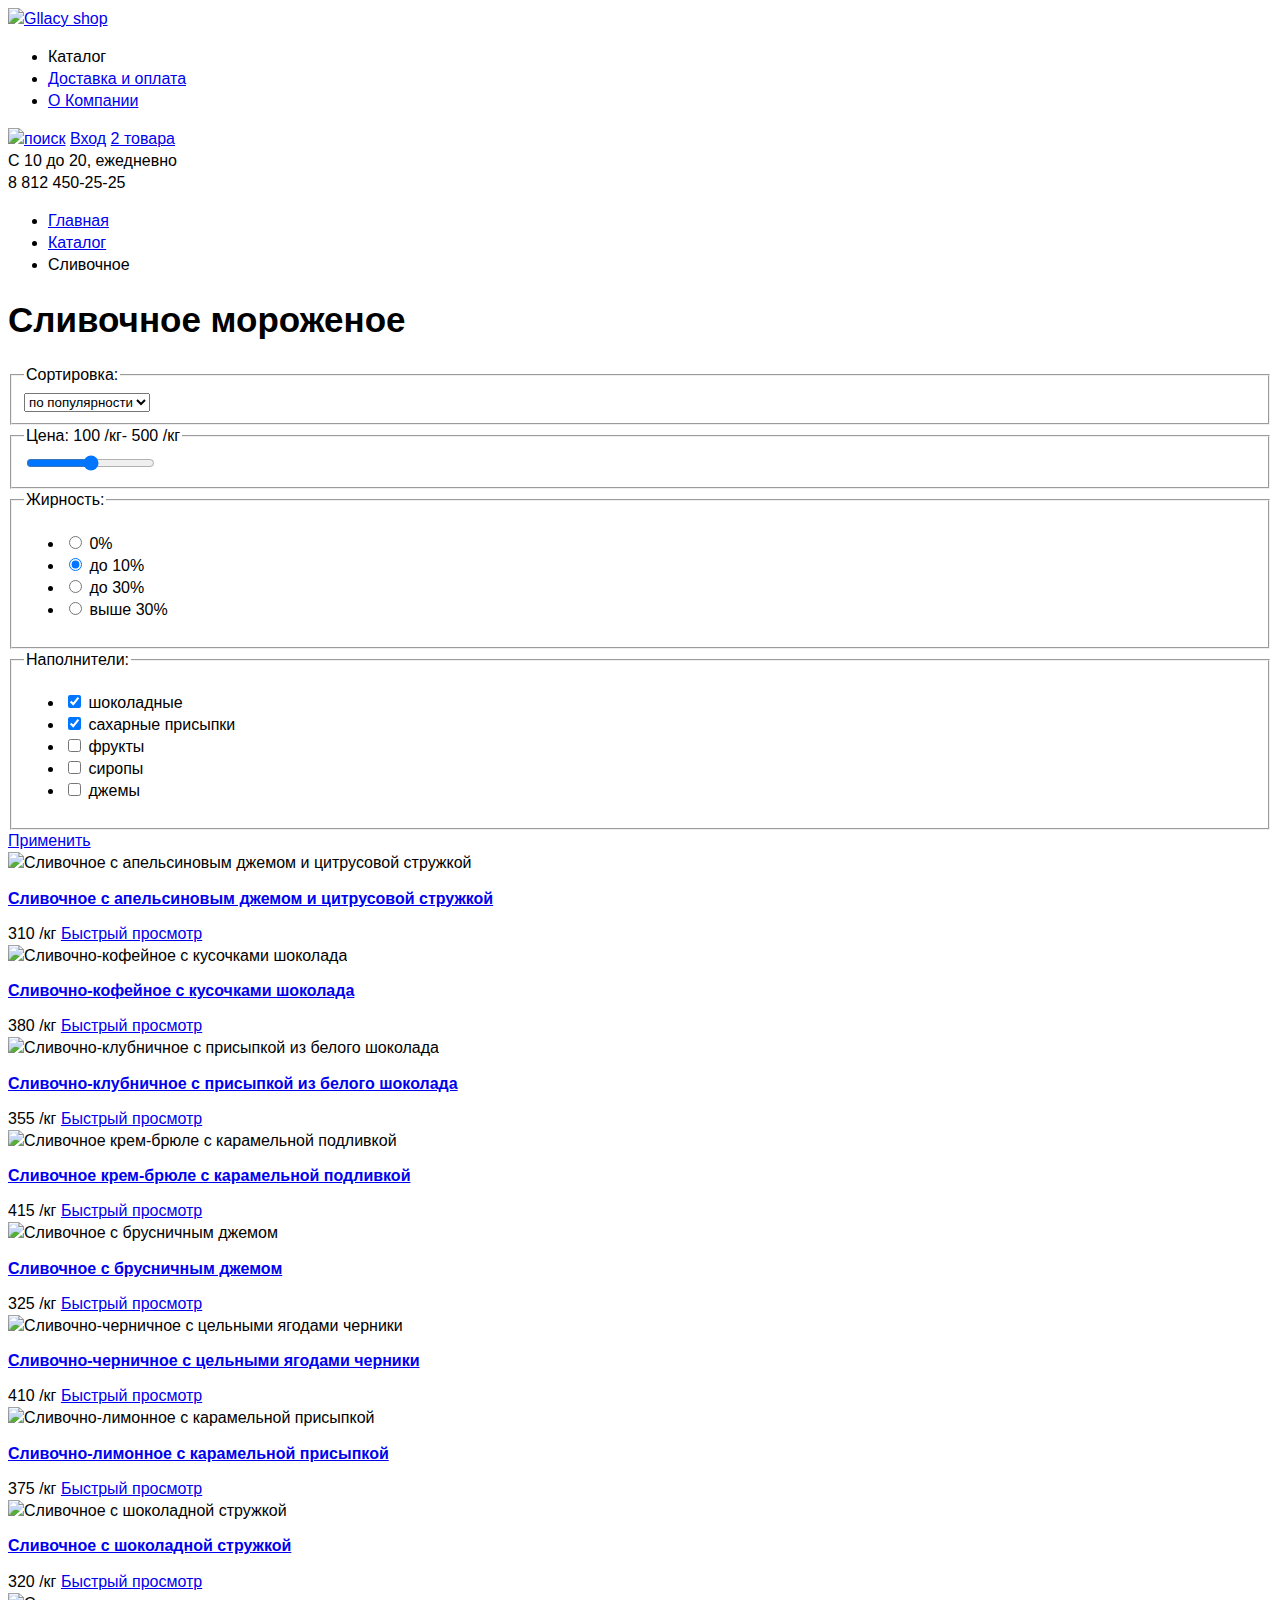
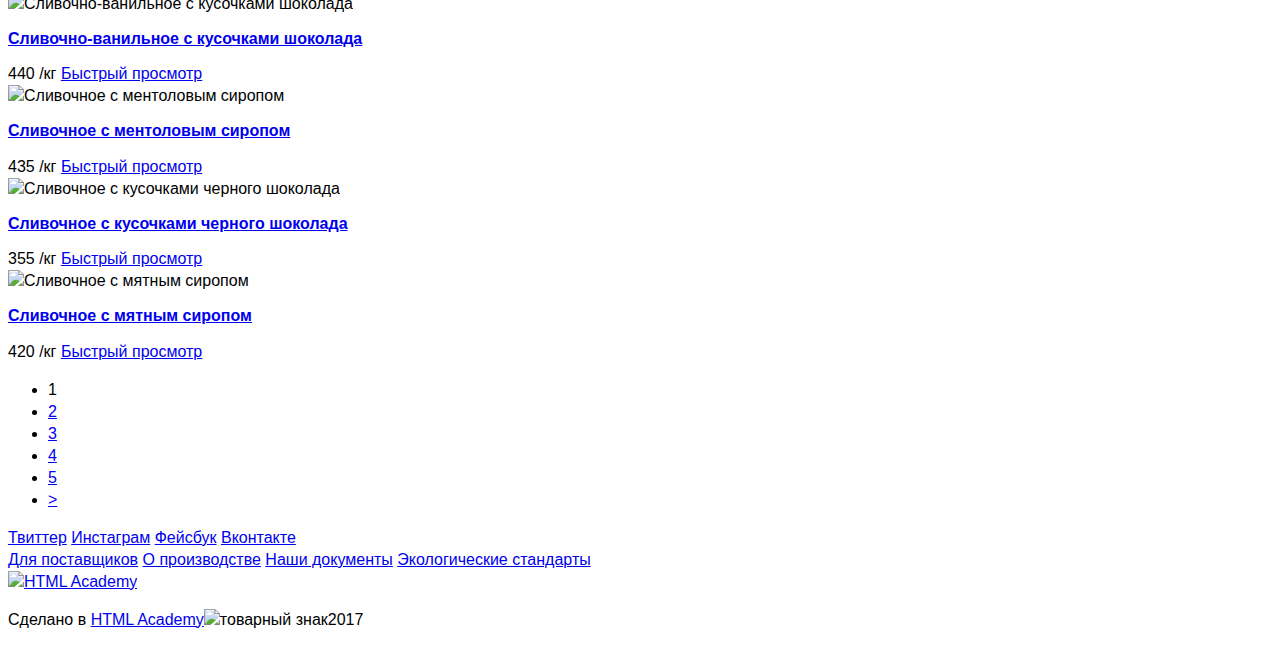
==== catalog.html @ 24e9d18f "разметка с исправлениями" ====
<!DOCTYPE html>
<html lang="ru">
  <head>
    <meta charset="utf-8">
    <title>HTML Academy: Глейси</title>
    <link href="css/style.css" rel="stylesheet">
  </head>
  <body>
    <header class="main-header">
      <div class="container">
        <div class="logo">
          <a href="#"><img src="#" width="" height="" alt="Gllacy shop"></a>
        </div>
        <nav class="navigation">
          <ul>
            <li>
              <a>Каталог</a>
            </li>
            <li>
              <a href="#">Доставка и оплата</a>
            </li>
            <li>
              <a href="#">О Компании</a>
            </li>
          </ul>
        </nav>
        <section class="user">
          <a class="search" href="#"><img class="search" src="#" alt="поиск"></a>
          <a class="login" href="#">Вход</a>
          <a class="basket" href="#">2 товара</a>
        </section>
        <section class="info">
          <span class="working-ours">С 10 до 20, ежедневно</span><br>
          <span class="phone-number">8 812 450-25-25</span>
        </section>  
      </div>
    </header>
    <main class="container">
      <nav class="breadcrumbs">
        <ul>
          <li>
            <a href="#">Главная</a>
          </li>
          <li>
            <a href="#">Каталог</a>
          </li>
          <li>
            <a>Сливочное</a>
          </li>
        </ul>
      </nav>
      <h1 class="title-1">Сливочное мороженое</h1>
      <aside class="aside">
        <form class="filter" action="" method="get">
          <fieldset>
            <legend>Сортировка:</legend>
              <select name="sorting">
                <option class="select" value="by-popularity">по популярности</option>
              </select>
          </fieldset>
          <fieldset>
            <legend>Цена: 100 /кг- 500 /кг</legend>
              <input type="range" min="100" max="500" step="5">
          </fieldset>
          <fieldset>
            <legend>Жирность:</legend>
              <ul>
                <li>
                  <input type="radio" id="zero" name="fat-content" value="0">
                  <label for="zero">0%</label>
                </li>
                <li>
                  <input type="radio" id="to-10" name="fat-content" value="to-10" checked>
                  <label for="to-10">до 10%</label>
                </li>
                <li>
                  <input type="radio" id="to-30" name="fat-content" value="to-30">
                  <label for="to-30">до 30%</label>
                </li>
                <li>
                  <input type="radio" id="higher-30" name="fat-content" value="higher-30">
                  <label for="higher-30">выше 30%</label>
                </li>
              </ul>
          </fieldset>
          <fieldset>
            <legend>Наполнители:</legend>
              <ul>
                <li>
                  <input type="checkbox" id="chocolate" name="chocolate" value="chocolate" checked>
                  <label for="chocolate">шоколадные</label>
                </li>
                <li>
                  <input type="checkbox" id="sugar-powders" name="sugar-powders" value="sugar-powders" checked>
                  <label for="sugar-powders">сахарные присыпки</label>
                </li>
                <li>
                  <input type="checkbox" id="fruits" name="fruits" value="fruits">
                  <label for="fruits">фрукты</label>
                </li>
                <li>
                  <input type="checkbox" id="syrups" name="syrups" value="syrups">
                  <label for="syrups">сиропы</label>
                </li>
                <li>
                  <input type="checkbox" id="jams" name="jams" value="jams">
                  <label for="jams">джемы</label>
                </li>
              </ul>
          </fieldset>
          <a class="button" href="#">Применить</a>
        </form>
      </aside>
      <section class="catalog">
        <article class="catalog-item">
          <img src="#" width="" height="" alt="Сливочное с апельсиновым джемом и цитрусовой стружкой">
          <h2 class="title-2">
            <a href="#">Сливочное с апельсиновым джемом и цитрусовой стружкой</a>
          </h2>
          <span class="price">310 /кг</span>
          <a class="btn" href="#">Быстрый просмотр</a>
        </article>
        <article class="catalog-item">
          <img src="#" width="" height="" alt="Сливочно-кофейное с кусочками шоколада">
          <h2 class="title-2">
            <a href="#">Сливочно-кофейное с кусочками шоколада</a>
          </h2>
          <span class="price">380 /кг</span>
          <a class="btn" href="#">Быстрый просмотр</a>
        </article>
        <article class="catalog-item">
          <img src="#" width="" height="" alt="Сливочно-клубничное с присыпкой из белого шоколада">
          <h2 class="title-2">
            <a href="#">Сливочно-клубничное с присыпкой из белого шоколада</a>
          </h2>
          <span class="price">355 /кг</span>
          <a class="btn" href="#">Быстрый просмотр</a>
        </article>
        <article class="catalog-item">
          <img src="#" width="" height="" alt="Сливочное крем-брюле с карамельной подливкой">
          <h2 class="title-2">
             <a href="#">Сливочное крем-брюле с карамельной подливкой</a>
          </h2>
          <span class="price">415 /кг</span>
          <a class="btn" href="#">Быстрый просмотр</a>
        </article>
        <article class="catalog-item">
          <img src="#" width="" height="" alt="Сливочное с брусничным джемом">
          <h2 class="title-2">
             <a href="#">Сливочное с брусничным джемом</a>
          </h2>
          <span class="price">325 /кг</span>
          <a class="btn" href="#">Быстрый просмотр</a>
        </article>
        <article class="catalog-item">
          <img src="#" width="" height="" alt="Сливочно-черничное с цельными ягодами черники">
          <h2 class="title-2">
            <a href="#">Сливочно-черничное с цельными ягодами черники</a>
          </h2>
          <span class="price">410 /кг</span>
          <a class="btn" href="#">Быстрый просмотр</a>
        </article>
        <article class="catalog-item">
          <img src="#" width="" height="" alt="Сливочно-лимонное с карамельной присыпкой">
          <h2 class="title-2">
            <a href="#">Сливочно-лимонное с карамельной присыпкой</a>
          </h2>
          <span class="price">375 /кг</span>
          <a class="btn" href="#">Быстрый просмотр</a>
        </article>
        <article class="catalog-item">
          <img src="#" width="" height="" alt="Сливочное с шоколадной стружкой">
          <h2 class="title-2">
            <a href="#">Сливочное с шоколадной стружкой</a>
          </h2>
          <span class="price">320 /кг</span>
          <a class="btn" href="#">Быстрый просмотр</a>
        </article>
        <article class="catalog-item">
          <img src="#" width="" height="" alt="Сливочно-ванильное с кусочками шоколада">
          <h2 class="title-2">
            <a href="#">Сливочно-ванильное с кусочками шоколада</a>
          </h2>
          <span class="price">440 /кг</span>
          <a class="btn" href="#">Быстрый просмотр</a>
        </article>
        <article class="catalog-item">
          <img src="#" width="" height="" alt="Сливочное с ментоловым сиропом">
          <h2 class="title-2">
            <a href="#">Сливочное с ментоловым сиропом</a>
          </h2>
          <span class="price">435 /кг</span>
          <a class="btn" href="#">Быстрый просмотр</a>
        </article>
        <article class="catalog-item">
          <img src="#" width="" height="" alt="Сливочное с кусочками черного шоколада">
          <h2 class="title-2">
            <a href="#">Сливочное с кусочками черного шоколада</a>
          </h2>
          <span class="price">355 /кг</span>
          <a class="btn" href="#">Быстрый просмотр</a>
        </article>
        <article class="catalog-item">
          <img src="#" width="" height="" alt="Сливочное с мятным сиропом">
          <h2 class="title-2">
            <a href="#">Сливочное с мятным сиропом</a>
          </h2>
          <span class="price">420 /кг</span>
          <a class="btn" href="#">Быстрый просмотр</a>
        </article>
        <nav class="pages">
          <ul>
            <li>
              <a class="control-button">1</a>
            </li>
            <li>
              <a class="control-button" href="#">2</a>
            </li>
            <li>  
              <a class="control-button" href="#">3</a>
            </li>
            <li>    
              <a class="control-button" href="#">4</a>
            </li>
            <li>    
              <a class="control-button" href="#">5</a>
            </li>
            <li>    
              <a class="control-button" href="#">></a>
          </ul>
        </nav>  
      </section>
    </main>
    <footer class="main-footer">
      <div class="container">
        <section class="social">
          <a class="twit" href="#">Твиттер</a>
          <a class="inst" href="#">Инстаграм</a>
          <a class="fb" href="#">Фейсбук</a>
          <a class="vk" href="#">Вконтакте</a> 
        </section>
        <section class="documents">
          <a class="file" href="#">Для поставщиков</a>
          <a class="file" href="#">О производстве</a>
          <a class="file" href="#">Наши документы</a>
          <a class="file" href="#">Экологические стандарты</a>
        </section>
        <section class="copyright">
          <a href="https://htmlacademy.ru/intensive/htmlcss"><img src="#" alt="HTML Academy"></a>
          <p>Сделано в <a href="https://htmlacademy.ru/intensive/htmlcss">HTML Academy</a><img src="" alt="товарный знак">2017</p>
        </section>
      </div>
    </footer>
  </body>
</html>
---- css/style.css ----
body {
  font-size: 16px;
  line-height: 22px;
  color: #000000;
  font-style: normal;
  font-family: "Roboto","Arial", sans-serif;
  font-weight: normal;
}

.title-1 {
  font-size: 35px;
  line-height: 41px;
}

.title-2 {
  font-size: 16px;
  line-height: 22px;
}
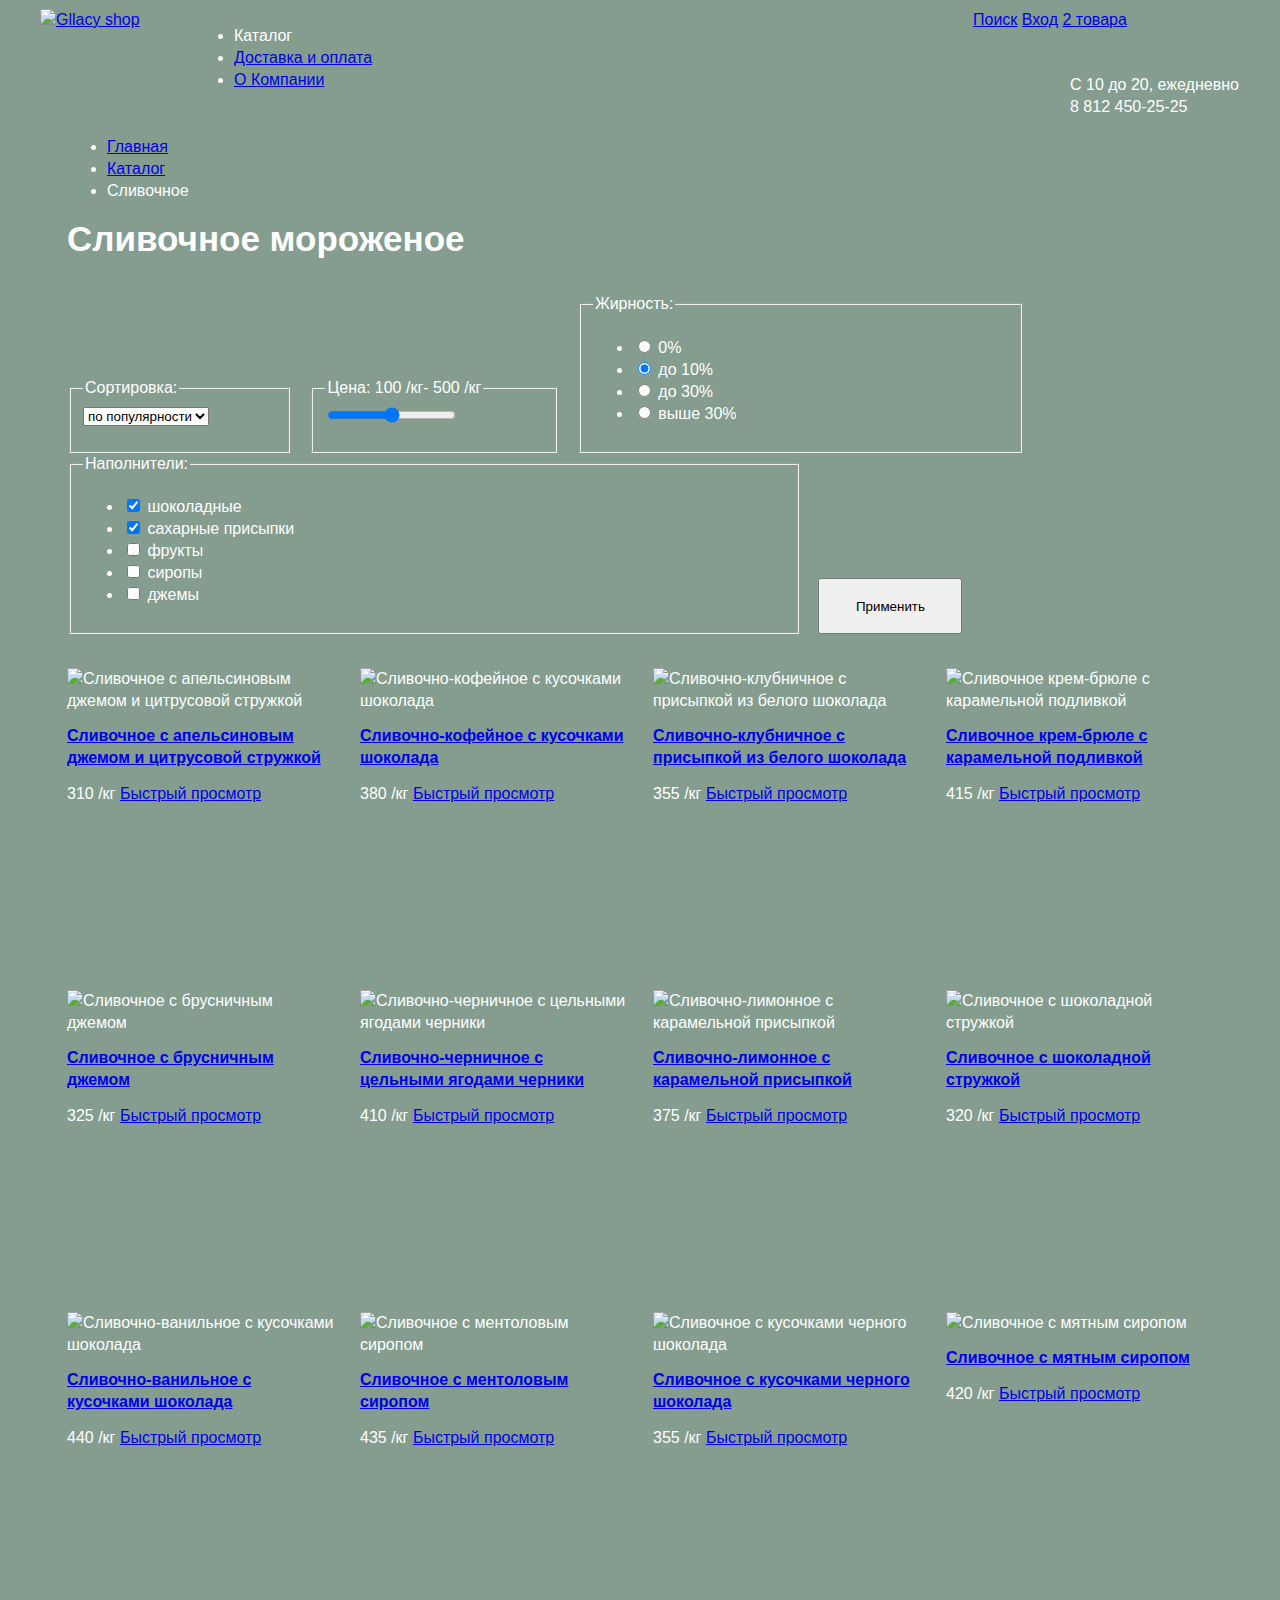
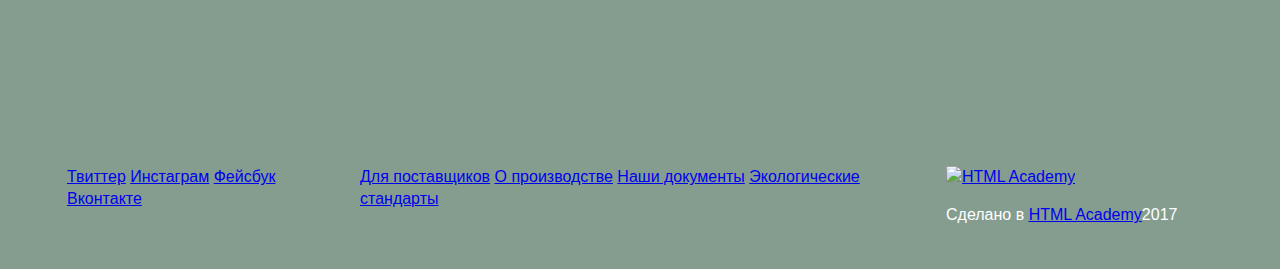
==== commit 4065909c: "сетка" ====
--- a/catalog.html
+++ b/catalog.html
@@ -7,9 +7,9 @@
   </head>
   <body>
     <header class="main-header">
-      <div class="container">
+      <div class="container clearfix">
         <div class="logo">
-          <a href="#"><img src="#" width="" height="" alt="Gllacy shop"></a>
+          <a class="logo-link" href="#"><img src="img/logo(154х64).png" width="154" height="64" alt="Gllacy shop"></a>
         </div>
         <nav class="navigation">
           <ul>
@@ -25,12 +25,12 @@
           </ul>
         </nav>
         <section class="user">
-          <a class="search" href="#"><img class="search" src="#" alt="поиск"></a>
+          <a class="search" href="#">Поиск</a>
           <a class="login" href="#">Вход</a>
           <a class="basket" href="#">2 товара</a>
         </section>
         <section class="info">
-          <span class="working-ours">С 10 до 20, ежедневно</span><br>
+          <span class="working-ours">С 10 до 20, ежедневно</span>
           <span class="phone-number">8 812 450-25-25</span>
         </section>  
       </div>
@@ -49,20 +49,20 @@
           </li>
         </ul>
       </nav>
-      <h1 class="title-1">Сливочное мороженое</h1>
+      <h1>Сливочное мороженое</h1>
       <aside class="aside">
-        <form class="filter" action="" method="get">
-          <fieldset>
+        <form class="filter clearfix" action="" method="get">
+          <fieldset class="sort">
             <legend>Сортировка:</legend>
               <select name="sorting">
                 <option class="select" value="by-popularity">по популярности</option>
               </select>
           </fieldset>
-          <fieldset>
+          <fieldset class="price">
             <legend>Цена: 100 /кг- 500 /кг</legend>
               <input type="range" min="100" max="500" step="5">
           </fieldset>
-          <fieldset>
+          <fieldset class="fat">
             <legend>Жирность:</legend>
               <ul>
                 <li>
@@ -83,7 +83,7 @@
                 </li>
               </ul>
           </fieldset>
-          <fieldset>
+          <fieldset class="fillers">
             <legend>Наполнители:</legend>
               <ul>
                 <li>
@@ -108,12 +108,12 @@
                 </li>
               </ul>
           </fieldset>
-          <a class="button" href="#">Применить</a>
+          <button class="button" type="submit">Применить</a>
         </form>
       </aside>
       <section class="catalog">
         <article class="catalog-item">
-          <img src="#" width="" height="" alt="Сливочное с апельсиновым джемом и цитрусовой стружкой">
+          <img src="img/hit-1(267x267).jpg" width="267" height="267" alt="Сливочное с апельсиновым джемом и цитрусовой стружкой">
           <h2 class="title-2">
             <a href="#">Сливочное с апельсиновым джемом и цитрусовой стружкой</a>
           </h2>
@@ -121,7 +121,7 @@
           <a class="btn" href="#">Быстрый просмотр</a>
         </article>
         <article class="catalog-item">
-          <img src="#" width="" height="" alt="Сливочно-кофейное с кусочками шоколада">
+          <img src="img/hit-2(267x267).jpg" width="267" height="267" alt="Сливочно-кофейное с кусочками шоколада">
           <h2 class="title-2">
             <a href="#">Сливочно-кофейное с кусочками шоколада</a>
           </h2>
@@ -129,7 +129,7 @@
           <a class="btn" href="#">Быстрый просмотр</a>
         </article>
         <article class="catalog-item">
-          <img src="#" width="" height="" alt="Сливочно-клубничное с присыпкой из белого шоколада">
+          <img src="img/hit-3(267x267).jpg" width="267" height="267" alt="Сливочно-клубничное с присыпкой из белого шоколада">
           <h2 class="title-2">
             <a href="#">Сливочно-клубничное с присыпкой из белого шоколада</a>
           </h2>
@@ -137,7 +137,7 @@
           <a class="btn" href="#">Быстрый просмотр</a>
         </article>
         <article class="catalog-item">
-          <img src="#" width="" height="" alt="Сливочное крем-брюле с карамельной подливкой">
+          <img src="img/hit-4(267x267).jpg" width="267" height="267" alt="Сливочное крем-брюле с карамельной подливкой">
           <h2 class="title-2">
              <a href="#">Сливочное крем-брюле с карамельной подливкой</a>
           </h2>
@@ -145,7 +145,7 @@
           <a class="btn" href="#">Быстрый просмотр</a>
         </article>
         <article class="catalog-item">
-          <img src="#" width="" height="" alt="Сливочное с брусничным джемом">
+          <img src="img/item-5(267x267).jpg" width="267" height="267" alt="Сливочное с брусничным джемом">
           <h2 class="title-2">
              <a href="#">Сливочное с брусничным джемом</a>
           </h2>
@@ -153,7 +153,7 @@
           <a class="btn" href="#">Быстрый просмотр</a>
         </article>
         <article class="catalog-item">
-          <img src="#" width="" height="" alt="Сливочно-черничное с цельными ягодами черники">
+          <img src="img/item-6(267x267).jpg" width="267" height="267" alt="Сливочно-черничное с цельными ягодами черники">
           <h2 class="title-2">
             <a href="#">Сливочно-черничное с цельными ягодами черники</a>
           </h2>
@@ -161,7 +161,7 @@
           <a class="btn" href="#">Быстрый просмотр</a>
         </article>
         <article class="catalog-item">
-          <img src="#" width="" height="" alt="Сливочно-лимонное с карамельной присыпкой">
+          <img src="img/item-7(267x267).jpg" width="267" height="267" alt="Сливочно-лимонное с карамельной присыпкой">
           <h2 class="title-2">
             <a href="#">Сливочно-лимонное с карамельной присыпкой</a>
           </h2>
@@ -169,7 +169,7 @@
           <a class="btn" href="#">Быстрый просмотр</a>
         </article>
         <article class="catalog-item">
-          <img src="#" width="" height="" alt="Сливочное с шоколадной стружкой">
+          <img src="img/item-8(267x267).jpg" width="267" height="267" alt="Сливочное с шоколадной стружкой">
           <h2 class="title-2">
             <a href="#">Сливочное с шоколадной стружкой</a>
           </h2>
@@ -177,7 +177,7 @@
           <a class="btn" href="#">Быстрый просмотр</a>
         </article>
         <article class="catalog-item">
-          <img src="#" width="" height="" alt="Сливочно-ванильное с кусочками шоколада">
+          <img src="img/item-9(267x267).jpg" width="267" height="267" alt="Сливочно-ванильное с кусочками шоколада">
           <h2 class="title-2">
             <a href="#">Сливочно-ванильное с кусочками шоколада</a>
           </h2>
@@ -185,7 +185,7 @@
           <a class="btn" href="#">Быстрый просмотр</a>
         </article>
         <article class="catalog-item">
-          <img src="#" width="" height="" alt="Сливочное с ментоловым сиропом">
+          <img src="img/item-10(267x267).jpg" width="267" height="267" alt="Сливочное с ментоловым сиропом">
           <h2 class="title-2">
             <a href="#">Сливочное с ментоловым сиропом</a>
           </h2>
@@ -193,7 +193,7 @@
           <a class="btn" href="#">Быстрый просмотр</a>
         </article>
         <article class="catalog-item">
-          <img src="#" width="" height="" alt="Сливочное с кусочками черного шоколада">
+          <img src="img/item-11(267x267).jpg" width="267" height="267" alt="Сливочное с кусочками черного шоколада">
           <h2 class="title-2">
             <a href="#">Сливочное с кусочками черного шоколада</a>
           </h2>
@@ -201,7 +201,7 @@
           <a class="btn" href="#">Быстрый просмотр</a>
         </article>
         <article class="catalog-item">
-          <img src="#" width="" height="" alt="Сливочное с мятным сиропом">
+          <img src="img/item-12(267x267).jpg" width="267" height="267" alt="Сливочное с мятным сиропом">
           <h2 class="title-2">
             <a href="#">Сливочное с мятным сиропом</a>
           </h2>
@@ -232,7 +232,7 @@
       </section>
     </main>
     <footer class="main-footer">
-      <div class="container">
+      <div class="container clearfix">
         <section class="social">
           <a class="twit" href="#">Твиттер</a>
           <a class="inst" href="#">Инстаграм</a>
@@ -246,8 +246,8 @@
           <a class="file" href="#">Экологические стандарты</a>
         </section>
         <section class="copyright">
-          <a href="https://htmlacademy.ru/intensive/htmlcss"><img src="#" alt="HTML Academy"></a>
-          <p>Сделано в <a href="https://htmlacademy.ru/intensive/htmlcss">HTML Academy</a><img src="" alt="товарный знак">2017</p>
+          <a href="https://htmlacademy.ru/intensive/htmlcss"><img src="img/logo-academy(108x38).png" width="108" height="38" alt="HTML Academy"></a>
+          <p>Сделано в <a href="https://htmlacademy.ru/intensive/htmlcss">HTML Academy</a>2017</p>
         </section>
       </div>
     </footer>
--- a/css/style.css
+++ b/css/style.css
@@ -1,13 +1,14 @@
 body {
   font-size: 16px;
   line-height: 22px;
-  color: #000000;
+  color: #ffffff;
   font-style: normal;
   font-family: "Roboto","Arial", sans-serif;
   font-weight: normal;
-}
-
-.title-1 {
+  background-color: #849d8f;
+}
+
+h1 {
   font-size: 35px;
   line-height: 41px;
 }
@@ -15,4 +16,245 @@
 .title-2 {
   font-size: 16px;
   line-height: 22px;
-}+}
+
+html,
+body {
+  min-width: 1200px;
+  min-height: 1650px;
+  margin: 0;
+  padding: 0;
+}
+
+.clearfix::after {
+  content: "";
+  display: table;
+  clear: both;
+}
+
+.container {
+  width: 1200px;
+  margin: 0 auto;
+}
+
+.logo,
+.navigation,
+.user {
+  min-height: 46px;
+  float: left;
+  width: 154px;
+  margin-top: 9px;
+}
+
+.navigation {
+  width: 406px;
+}
+
+.user {
+  float: right;
+  width: 267px;
+}
+
+.info {
+  min-height: 46px;
+  float: right;
+  clear: right;
+  width: 170px;
+  margin-top: 19px;
+}
+
+.slider {
+  position: relative;
+}
+
+.slider input[type=radio] {
+  display: none;
+}
+
+.slider-inner {
+  overflow: hidden;
+}
+
+.slider-slides {
+  width: 300%;
+  transition: transform 0.8s ease;
+}
+
+li[class^="slide-"] {
+  float: left;
+  width: 1079px;
+  height: 881px;
+}
+
+.slider-controls {
+  margin-bottom: 10px;
+  text-align: left;
+}
+
+.slider-controls label {
+  display: inline-block;
+  width: 20px;
+  height: 20px;
+  border-radius: 50%;
+  margin: 0 3px;
+  cursor: pointer;
+  border: 2px solid white;
+  background-color: #ccсссc;
+}
+
+#btn-1:checked ~ .slider-controls label[for="btn-1"],
+#btn-2:checked ~ .slider-controls label[for="btn-2"],
+#btn-3:checked ~ .slider-controls label[for="btn-3"] {
+  background-color: #ffffff;
+}
+
+#btn-1:checked ~ .slider-inner .slider-slides {
+  transform: translate(0);
+}
+
+#btn-2:checked ~ .slider-inner .slider-slides {
+  transform: translate(-1079px);
+}
+
+#btn-3:checked ~ .slider-inner .slider-slides {
+  transform: translate(-2158px);
+}
+
+.promotion,
+.bestseller,
+.description,
+.content-marketing {
+  margin: 40px 27px;
+}
+
+.jam {
+  min-height: 231px; 
+  float: left;
+  width: 560px;
+}
+
+.chocolate {
+  min-height: 231px;
+  float: right;
+  width: 560px;
+}
+
+.bestseller-item {
+  min-height: 322px;
+  float: left;
+  width: 267px;
+  margin-right: 26px;
+}
+
+.bestseller-item:last-child {
+  margin-right: 0;
+}
+
+.description {
+  min-height: 306px;
+  width: 1146px;
+}
+
+.paragraph {
+  float: left;
+  width: 560px;
+  margin-right: 26px;
+}
+
+.paragraph:last-child {
+  margin-right: 0;
+}
+
+.blog,
+.newsletter {
+  min-height: 220px;
+  float: left;
+  width: 560px;
+  margin-right: 26px;
+}
+
+.newsletter {
+  margin-right: 0;
+}
+
+.address {
+  width: 1200px;
+  height: 429px;
+}
+
+h1,
+.breadcrumbs,
+.aside,
+.catalog {
+  margin: 0 27px;
+}
+
+.filter {
+  margin: 34px 0;
+}
+
+.filter fieldset,
+.filter button {
+  display: inline-block;
+  vertical-align: bottom;
+  margin-right: 15px;
+  min-height: 56px;
+}
+
+.sort {
+  width: 193px;
+}
+
+.price {
+  width: 218px;
+}
+
+.fat {
+  width: 415px;
+}
+
+.fillers {
+  width: 702px;
+}
+
+.filter button {
+  width: 144px;
+}
+
+.catalog {
+  font-size: 0;
+}
+
+.catalog-item {
+  display: inline-block;
+  min-height: 322px;
+  width: 267px;
+  margin-right: 26px;
+  vertical-align: top;
+  font-size: 16px;
+}
+
+.catalog-item:nth-child(4n) {
+  margin-right: 0;
+}
+
+.social {
+  min-height: 103px;
+  float: left;
+  width: 267px;
+  margin-left: 27px;
+  margin-right: 26px;
+}
+
+.documents {
+  min-height: 103px;
+  float: left;
+  width: 560px;
+  margin-right: 26px;
+}
+
+.copyright {
+  min-height: 103px;
+  float: left;
+  width: 267px;
+}
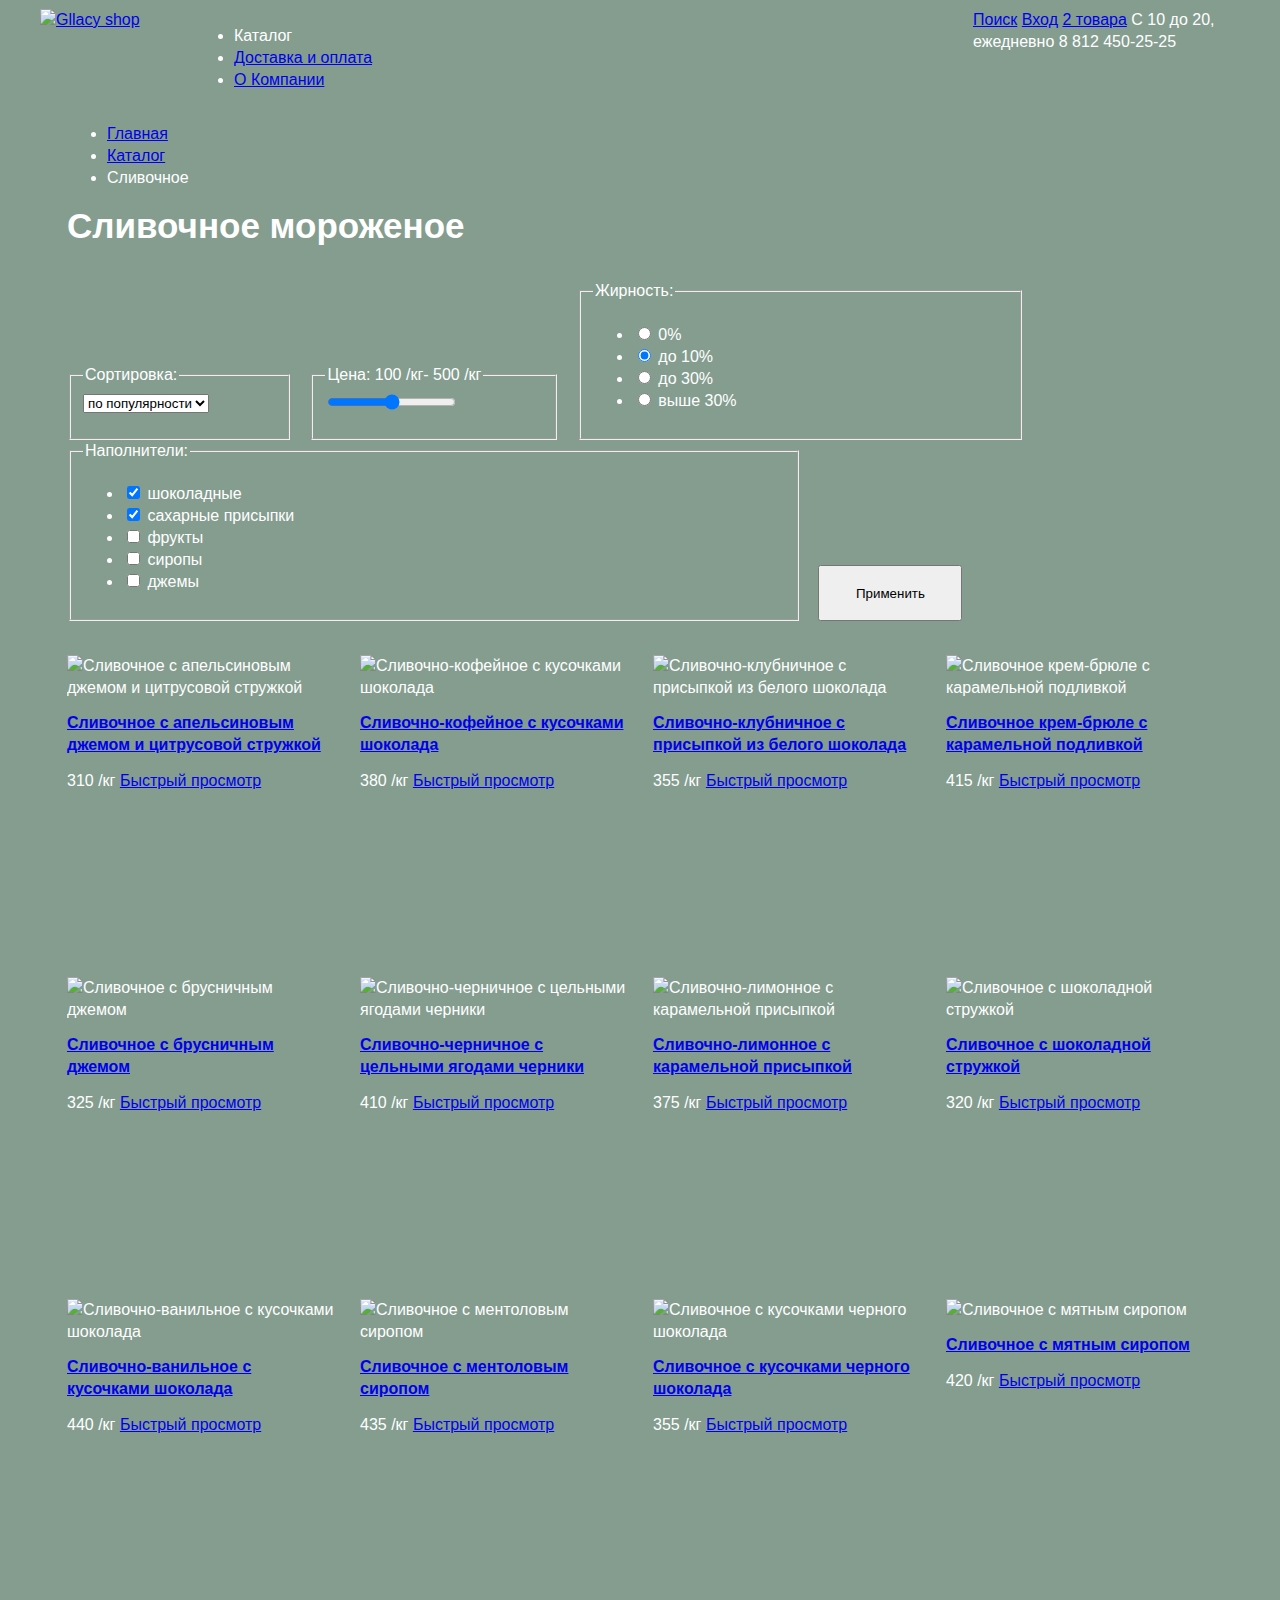
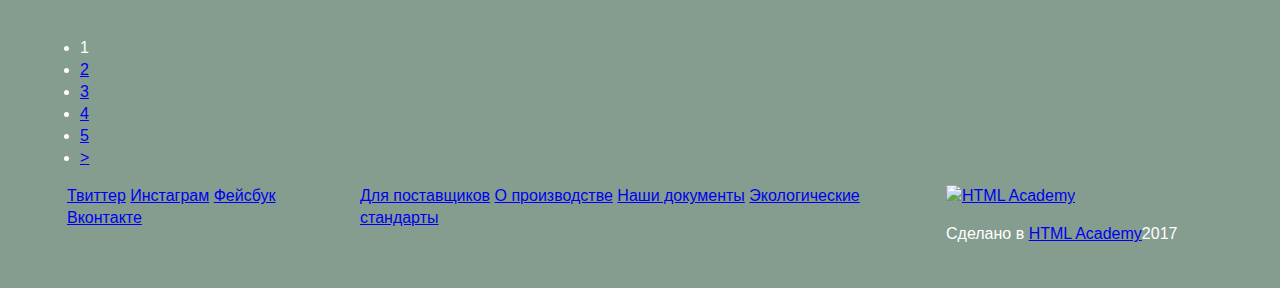
==== commit 28aefc5c: "float" ====
--- a/catalog.html
+++ b/catalog.html
@@ -28,14 +28,13 @@
           <a class="search" href="#">Поиск</a>
           <a class="login" href="#">Вход</a>
           <a class="basket" href="#">2 товара</a>
-        </section>
-        <section class="info">
           <span class="working-ours">С 10 до 20, ежедневно</span>
           <span class="phone-number">8 812 450-25-25</span>
         </section>  
       </div>
     </header>
     <main class="container">
+      <div class="container">
       <nav class="breadcrumbs">
         <ul>
           <li>
@@ -51,7 +50,7 @@
       </nav>
       <h1>Сливочное мороженое</h1>
       <aside class="aside">
-        <form class="filter clearfix" action="" method="get">
+        <form class="filter" action="" method="get">
           <fieldset class="sort">
             <legend>Сортировка:</legend>
               <select name="sorting">
@@ -208,28 +207,31 @@
           <span class="price">420 /кг</span>
           <a class="btn" href="#">Быстрый просмотр</a>
         </article>
-        <nav class="pages">
-          <ul>
-            <li>
-              <a class="control-button">1</a>
-            </li>
-            <li>
-              <a class="control-button" href="#">2</a>
-            </li>
-            <li>  
-              <a class="control-button" href="#">3</a>
-            </li>
-            <li>    
-              <a class="control-button" href="#">4</a>
-            </li>
-            <li>    
-              <a class="control-button" href="#">5</a>
-            </li>
-            <li>    
-              <a class="control-button" href="#">></a>
-          </ul>
-        </nav>  
       </section>
+      <div class="clearfix">
+      <nav class="pages">
+        <ul>
+          <li>
+            <a class="control-button">1</a>
+          </li>
+          <li>
+            <a class="control-button" href="#">2</a>
+          </li>
+          <li>  
+            <a class="control-button" href="#">3</a>
+          </li>
+          <li>    
+            <a class="control-button" href="#">4</a>
+          </li>
+          <li>    
+            <a class="control-button" href="#">5</a>
+          </li>
+          <li>    
+            <a class="control-button" href="#">></a>
+        </ul>
+      </nav>
+      </div>
+      </div>  
     </main>
     <footer class="main-footer">
       <div class="container clearfix">
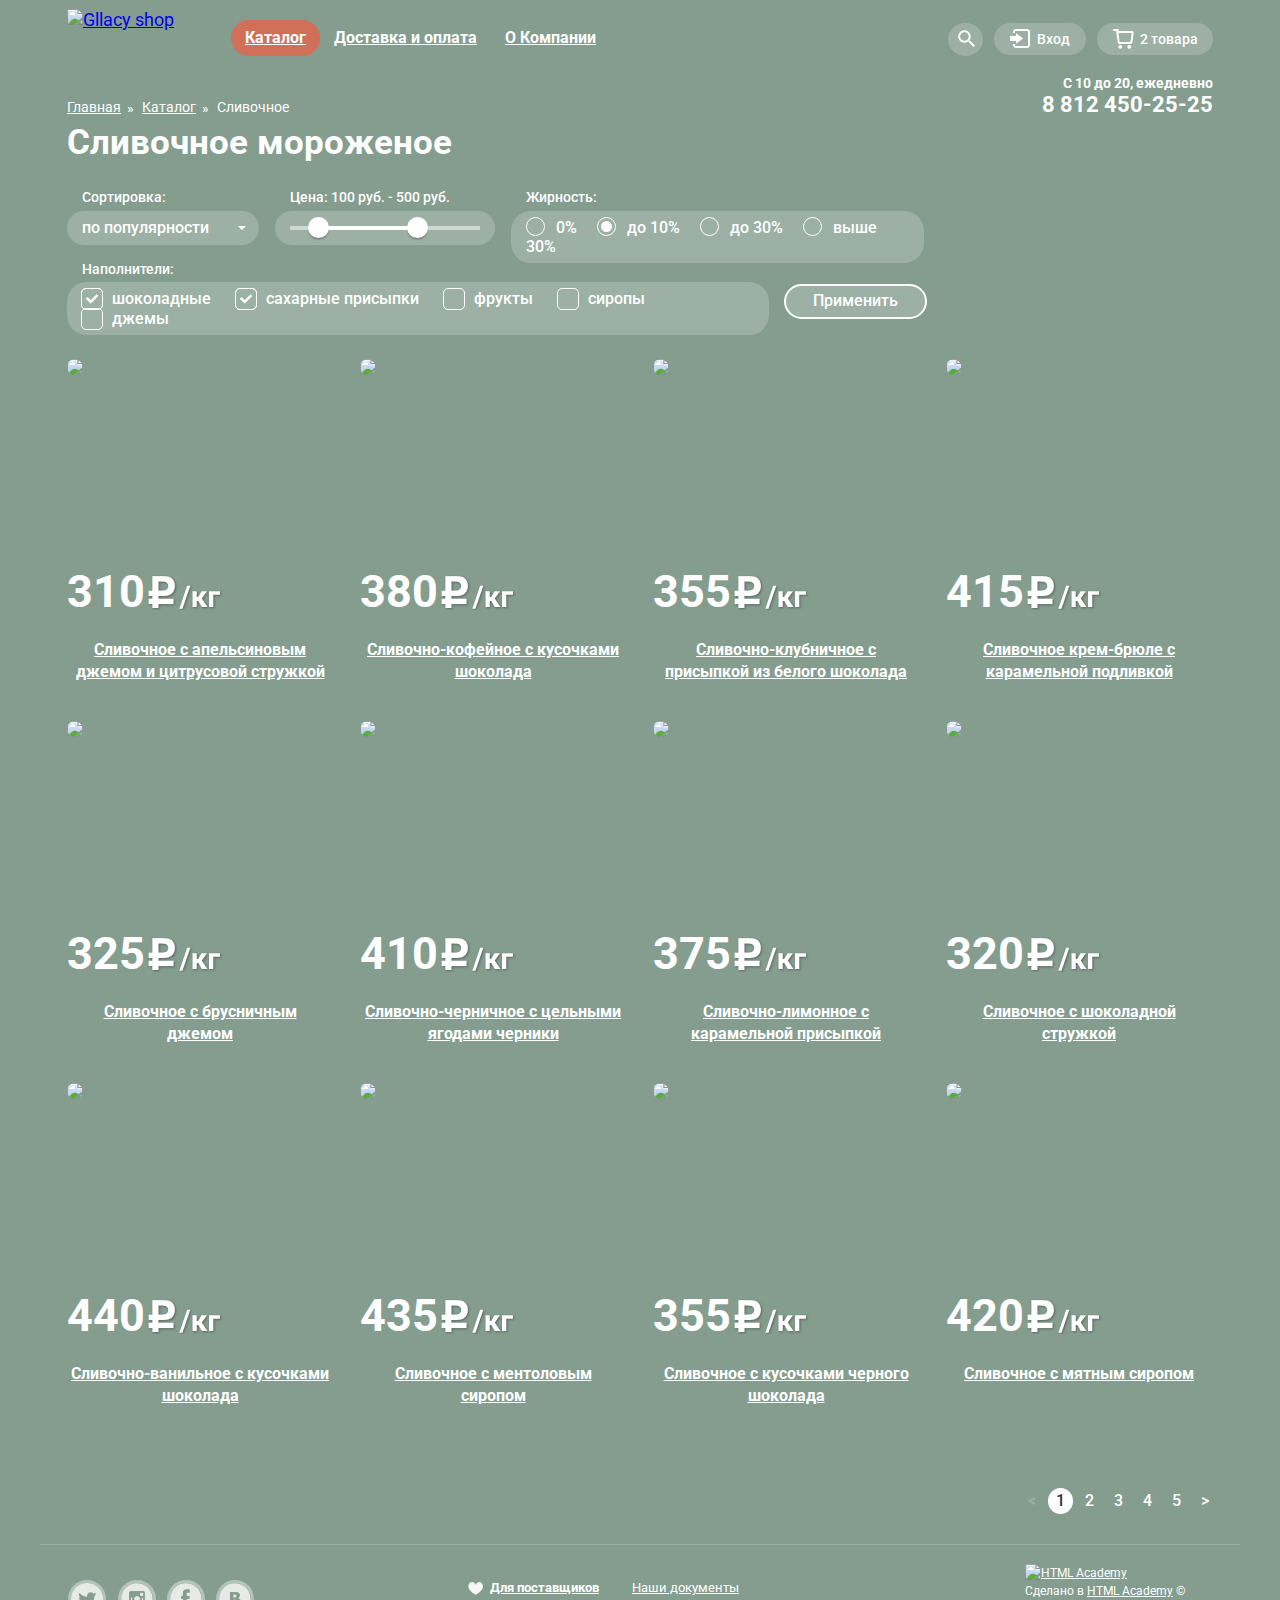
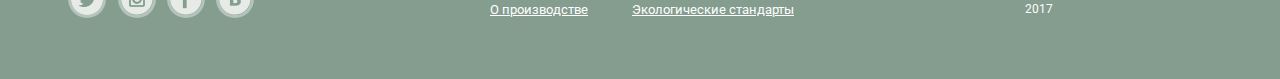
==== commit 5d1c1783: "декоративные элементы" ====
--- a/catalog.html
+++ b/catalog.html
@@ -3,18 +3,37 @@
   <head>
     <meta charset="utf-8">
     <title>HTML Academy: Глейси</title>
-    <link href="css/style.css" rel="stylesheet">
+    <link rel="stylesheet" href="https://fonts.googleapis.com/css?family=Roboto:400,500,700&amp;subset=cyrillic" type="text/css">
+    <link rel="stylesheet" href="css/normalize.css">
+    <link rel="stylesheet" href="css/style.css">
   </head>
   <body>
     <header class="main-header">
       <div class="container clearfix">
         <div class="logo">
-          <a class="logo-link" href="#"><img src="img/logo(154х64).png" width="154" height="64" alt="Gllacy shop"></a>
+          <a class="logo-link" href="index.html"><img src="img/logo(154х64).png" width="154" height="64" alt="Gllacy shop"></a>
         </div>
         <nav class="navigation">
-          <ul>
-            <li>
-              <a>Каталог</a>
+          <ul class="main-menu">
+            <li class="active">
+              <a href="#">Каталог</a>
+              <ul class="sub-menu">
+                <li>
+                  <a class="news" href="#">Новинки</a>
+                </li>
+                <li>
+                  <a class="active" href="catalog.html">Сливочное</a>
+                </li>
+                <li>
+                  <a href="#">Щербеты</a>
+                </li>
+                <li>
+                  <a href="#">Фруктовый лед</a>
+                </li>
+                <li>
+                  <a href="#">Мелорин</a>
+                </li>
+              </ul>
             </li>
             <li>
               <a href="#">Доставка и оплата</a>
@@ -27,214 +46,251 @@
         <section class="user">
           <a class="search" href="#">Поиск</a>
           <a class="login" href="#">Вход</a>
-          <a class="basket" href="#">2 товара</a>
-          <span class="working-ours">С 10 до 20, ежедневно</span>
-          <span class="phone-number">8 812 450-25-25</span>
+          <a class="basket" href="#">2 товара</a><br>
+          <div class="info">
+            <span class="working-ours">С 10 до 20, ежедневно</span><br>
+            <span class="phone-number">8 812 450-25-25</span>
+          </div>
         </section>  
       </div>
     </header>
     <main class="container">
       <div class="container">
-      <nav class="breadcrumbs">
-        <ul>
-          <li>
-            <a href="#">Главная</a>
-          </li>
-          <li>
-            <a href="#">Каталог</a>
-          </li>
-          <li>
-            <a>Сливочное</a>
-          </li>
-        </ul>
-      </nav>
-      <h1>Сливочное мороженое</h1>
-      <aside class="aside">
-        <form class="filter" action="" method="get">
-          <fieldset class="sort">
-            <legend>Сортировка:</legend>
-              <select name="sorting">
-                <option class="select" value="by-popularity">по популярности</option>
-              </select>
-          </fieldset>
-          <fieldset class="price">
-            <legend>Цена: 100 /кг- 500 /кг</legend>
-              <input type="range" min="100" max="500" step="5">
-          </fieldset>
-          <fieldset class="fat">
-            <legend>Жирность:</legend>
-              <ul>
-                <li>
-                  <input type="radio" id="zero" name="fat-content" value="0">
-                  <label for="zero">0%</label>
-                </li>
-                <li>
-                  <input type="radio" id="to-10" name="fat-content" value="to-10" checked>
-                  <label for="to-10">до 10%</label>
-                </li>
-                <li>
-                  <input type="radio" id="to-30" name="fat-content" value="to-30">
-                  <label for="to-30">до 30%</label>
-                </li>
-                <li>
-                  <input type="radio" id="higher-30" name="fat-content" value="higher-30">
-                  <label for="higher-30">выше 30%</label>
+        <nav class="breadcrumbs">
+          <ul>
+            <li>
+              <a href="#">Главная</a>
+            </li>
+            <li>
+              <a href="#">Каталог</a>
+            </li>
+            <li class="current">
+              Сливочное
+            </li>
+          </ul>
+        </nav>
+        <h1 class="title-1">Сливочное мороженое</h1>
+        <aside class="aside">
+          <form class="filter" action="https://echo.htmlacademy.ru" method="get">
+            <fieldset class="sort">
+              <legend>Сортировка:</legend>
+              <div class="select">по популярности<div>
+            </fieldset>
+            <fieldset class="price-field">
+              <legend class="price-title">Цена: 100 руб. - 500 руб.</legend>
+              <div class="range-controls">
+                <div class="scale">
+                  <div class="bar"></div>
+                </div>
+                <div class="range-toggle range-toggle-min"></div>
+                <div class="range-toggle range-toggle-max"></div>
+              </div>
+            </fieldset>
+            <fieldset class="fat">
+              <legend>Жирность:</legend>
+              <ul class="fat-list">
+                <li>
+                  <label class="fat-radio" for="zero">
+                    <input type="radio" id="zero" name="fat-content" value="0">
+                    <span class="radio-indicator"></span>
+                    0%
+                  </label>
+                </li>
+                <li>
+                  <label class="fat-radio" for="to-10">
+                    <input type="radio" id="to-10" name="fat-content" value="to-10" checked>
+                    <span class="radio-indicator"></span>
+                    до 10%
+                  </label>
+                </li>
+                <li>
+                  <label class="fat-radio" for="to-30">
+                    <input type="radio" id="to-30" name="fat-content" value="to-30">
+                    <span class="radio-indicator"></span>
+                    до 30%
+                  </label>
+                </li>
+                <li>
+                  <label class="fat-radio" for="higher-30">
+                    <input type="radio" id="higher-30" name="fat-content" value="higher-30">
+                    <span class="radio-indicator"></span>
+                    выше 30%
+                  </label>
                 </li>
               </ul>
-          </fieldset>
-          <fieldset class="fillers">
-            <legend>Наполнители:</legend>
-              <ul>
-                <li>
-                  <input type="checkbox" id="chocolate" name="chocolate" value="chocolate" checked>
-                  <label for="chocolate">шоколадные</label>
-                </li>
-                <li>
-                  <input type="checkbox" id="sugar-powders" name="sugar-powders" value="sugar-powders" checked>
-                  <label for="sugar-powders">сахарные присыпки</label>
-                </li>
-                <li>
-                  <input type="checkbox" id="fruits" name="fruits" value="fruits">
-                  <label for="fruits">фрукты</label>
-                </li>
-                <li>
-                  <input type="checkbox" id="syrups" name="syrups" value="syrups">
-                  <label for="syrups">сиропы</label>
-                </li>
-                <li>
-                  <input type="checkbox" id="jams" name="jams" value="jams">
-                  <label for="jams">джемы</label>
+            </fieldset>
+            <fieldset class="fillers">
+              <legend>Наполнители:</legend>
+              <ul class="fillers-list">
+                <li>
+                  <label class="fillers-checkbox" for="chocolate">
+                    <input type="checkbox" id="chocolate" name="fillers" value="chocolate" checked>
+                    <span class="checkbox-indicator"></span>
+                    шоколадные
+                  </label>
+                </li>
+                <li>
+                  <label class="fillers-checkbox" for="sugar-powders">
+                    <input type="checkbox" id="sugar-powders" name="fillers" value="sugar-powders" checked>
+                    <span class="checkbox-indicator"></span>
+                    сахарные присыпки
+                  </label>
+                </li>
+                <li>
+                  <label class="fillers-checkbox" for="fruits">
+                    <input type="checkbox" id="fruits" name="fillers" value="fruits">
+                    <span class="checkbox-indicator"></span>
+                    фрукты
+                  </label>
+                </li>
+                <li>
+                  <label class="fillers-checkbox" for="syrups">
+                    <input type="checkbox" id="syrups" name="fillers" value="syrups">
+                    <span class="checkbox-indicator"></span>
+                    сиропы
+                  </label>
+                </li>
+                <li>
+                  <label class="fillers-checkbox" for="jams">
+                    <input type="checkbox" id="jams" name="fillers" value="jams">
+                    <span class="checkbox-indicator"></span>
+                    джемы
+                  </label>
                 </li>
               </ul>
-          </fieldset>
-          <button class="button" type="submit">Применить</a>
-        </form>
-      </aside>
-      <section class="catalog">
-        <article class="catalog-item">
-          <img src="img/hit-1(267x267).jpg" width="267" height="267" alt="Сливочное с апельсиновым джемом и цитрусовой стружкой">
-          <h2 class="title-2">
-            <a href="#">Сливочное с апельсиновым джемом и цитрусовой стружкой</a>
-          </h2>
-          <span class="price">310 /кг</span>
-          <a class="btn" href="#">Быстрый просмотр</a>
-        </article>
-        <article class="catalog-item">
-          <img src="img/hit-2(267x267).jpg" width="267" height="267" alt="Сливочно-кофейное с кусочками шоколада">
-          <h2 class="title-2">
-            <a href="#">Сливочно-кофейное с кусочками шоколада</a>
-          </h2>
-          <span class="price">380 /кг</span>
-          <a class="btn" href="#">Быстрый просмотр</a>
-        </article>
-        <article class="catalog-item">
-          <img src="img/hit-3(267x267).jpg" width="267" height="267" alt="Сливочно-клубничное с присыпкой из белого шоколада">
-          <h2 class="title-2">
-            <a href="#">Сливочно-клубничное с присыпкой из белого шоколада</a>
-          </h2>
-          <span class="price">355 /кг</span>
-          <a class="btn" href="#">Быстрый просмотр</a>
-        </article>
-        <article class="catalog-item">
-          <img src="img/hit-4(267x267).jpg" width="267" height="267" alt="Сливочное крем-брюле с карамельной подливкой">
-          <h2 class="title-2">
-             <a href="#">Сливочное крем-брюле с карамельной подливкой</a>
-          </h2>
-          <span class="price">415 /кг</span>
-          <a class="btn" href="#">Быстрый просмотр</a>
-        </article>
-        <article class="catalog-item">
-          <img src="img/item-5(267x267).jpg" width="267" height="267" alt="Сливочное с брусничным джемом">
-          <h2 class="title-2">
-             <a href="#">Сливочное с брусничным джемом</a>
-          </h2>
-          <span class="price">325 /кг</span>
-          <a class="btn" href="#">Быстрый просмотр</a>
-        </article>
-        <article class="catalog-item">
-          <img src="img/item-6(267x267).jpg" width="267" height="267" alt="Сливочно-черничное с цельными ягодами черники">
-          <h2 class="title-2">
-            <a href="#">Сливочно-черничное с цельными ягодами черники</a>
-          </h2>
-          <span class="price">410 /кг</span>
-          <a class="btn" href="#">Быстрый просмотр</a>
-        </article>
-        <article class="catalog-item">
-          <img src="img/item-7(267x267).jpg" width="267" height="267" alt="Сливочно-лимонное с карамельной присыпкой">
-          <h2 class="title-2">
-            <a href="#">Сливочно-лимонное с карамельной присыпкой</a>
-          </h2>
-          <span class="price">375 /кг</span>
-          <a class="btn" href="#">Быстрый просмотр</a>
-        </article>
-        <article class="catalog-item">
-          <img src="img/item-8(267x267).jpg" width="267" height="267" alt="Сливочное с шоколадной стружкой">
-          <h2 class="title-2">
-            <a href="#">Сливочное с шоколадной стружкой</a>
-          </h2>
-          <span class="price">320 /кг</span>
-          <a class="btn" href="#">Быстрый просмотр</a>
-        </article>
-        <article class="catalog-item">
-          <img src="img/item-9(267x267).jpg" width="267" height="267" alt="Сливочно-ванильное с кусочками шоколада">
-          <h2 class="title-2">
-            <a href="#">Сливочно-ванильное с кусочками шоколада</a>
-          </h2>
-          <span class="price">440 /кг</span>
-          <a class="btn" href="#">Быстрый просмотр</a>
-        </article>
-        <article class="catalog-item">
-          <img src="img/item-10(267x267).jpg" width="267" height="267" alt="Сливочное с ментоловым сиропом">
-          <h2 class="title-2">
-            <a href="#">Сливочное с ментоловым сиропом</a>
-          </h2>
-          <span class="price">435 /кг</span>
-          <a class="btn" href="#">Быстрый просмотр</a>
-        </article>
-        <article class="catalog-item">
-          <img src="img/item-11(267x267).jpg" width="267" height="267" alt="Сливочное с кусочками черного шоколада">
-          <h2 class="title-2">
-            <a href="#">Сливочное с кусочками черного шоколада</a>
-          </h2>
-          <span class="price">355 /кг</span>
-          <a class="btn" href="#">Быстрый просмотр</a>
-        </article>
-        <article class="catalog-item">
-          <img src="img/item-12(267x267).jpg" width="267" height="267" alt="Сливочное с мятным сиропом">
-          <h2 class="title-2">
-            <a href="#">Сливочное с мятным сиропом</a>
-          </h2>
-          <span class="price">420 /кг</span>
-          <a class="btn" href="#">Быстрый просмотр</a>
-        </article>
-      </section>
-      <div class="clearfix">
-      <nav class="pages">
-        <ul>
-          <li>
-            <a class="control-button">1</a>
-          </li>
-          <li>
-            <a class="control-button" href="#">2</a>
-          </li>
-          <li>  
-            <a class="control-button" href="#">3</a>
-          </li>
-          <li>    
-            <a class="control-button" href="#">4</a>
-          </li>
-          <li>    
-            <a class="control-button" href="#">5</a>
-          </li>
-          <li>    
-            <a class="control-button" href="#">></a>
-        </ul>
-      </nav>
-      </div>
+            </fieldset>
+            <button class="button" type="submit">Применить</button>
+          </form>
+        </aside>
+        <section class="catalog">
+          <article class="catalog-item">
+            <img src="img/hit-1(267x267).jpg" width="267" height="267" alt="Сливочное с апельсиновым джемом и цитрусовой стружкой">
+            <h2 class="title-2">
+              <a href="#">Сливочное с апельсиновым джемом и цитрусовой стружкой</a>
+            </h2>
+            <span class="price">310</span>
+            <a class="btn item-btn" href="#">Быстрый просмотр</a>
+          </article>
+          <article class="catalog-item">
+            <img src="img/hit-2(267x267).jpg" width="267" height="267" alt="Сливочно-кофейное с кусочками шоколада">
+            <h2 class="title-2">
+              <a href="#">Сливочно-кофейное с кусочками шоколада</a>
+            </h2>
+            <span class="price">380</span>
+            <a class="btn item-btn" href="#">Быстрый просмотр</a>
+          </article>
+          <article class="catalog-item">
+            <img src="img/hit-3(267x267).jpg" width="267" height="267" alt="Сливочно-клубничное с присыпкой из белого шоколада">
+            <h2 class="title-2">
+              <a href="#">Сливочно-клубничное с присыпкой из белого шоколада</a>
+            </h2>
+            <span class="price">355</span>
+            <a class="btn item-btn" href="#">Быстрый просмотр</a>
+          </article>
+          <article class="catalog-item">
+            <img src="img/hit-4(267x267).jpg" width="267" height="267" alt="Сливочное крем-брюле с карамельной подливкой">
+            <h2 class="title-2">
+              <a href="#">Сливочное крем-брюле с карамельной подливкой</a>
+            </h2>
+            <span class="price">415</span>
+            <a class="btn item-btn" href="#">Быстрый просмотр</a>
+          </article>
+          <article class="catalog-item">
+            <img src="img/item-5(267x267).jpg" width="267" height="267" alt="Сливочное с брусничным джемом">
+            <h2 class="title-2">
+               <a href="#">Сливочное с брусничным джемом</a>
+            </h2>
+            <span class="price">325</span>
+            <a class="btn item-btn" href="#">Быстрый просмотр</a>
+          </article>
+          <article class="catalog-item">
+            <img src="img/item-6(267x267).jpg" width="267" height="267" alt="Сливочно-черничное с цельными ягодами черники">
+            <h2 class="title-2">
+              <a href="#">Сливочно-черничное с цельными ягодами черники</a>
+            </h2>
+            <span class="price">410</span>
+            <a class="btn item-btn" href="#">Быстрый просмотр</a>
+          </article>
+          <article class="catalog-item">
+            <img src="img/item-7(267x267).jpg" width="267" height="267" alt="Сливочно-лимонное с карамельной присыпкой">
+            <h2 class="title-2">
+              <a href="#">Сливочно-лимонное с карамельной присыпкой</a>
+            </h2>
+            <span class="price">375</span>
+            <a class="btn item-btn" href="#">Быстрый просмотр</a>
+          </article>
+          <article class="catalog-item">
+            <img src="img/item-8(267x267).jpg" width="267" height="267" alt="Сливочное с шоколадной стружкой">
+            <h2 class="title-2">
+              <a href="#">Сливочное с шоколадной стружкой</a>
+            </h2>
+            <span class="price">320</span>
+            <a class="btn item-btn" href="#">Быстрый просмотр</a>
+          </article>
+          <article class="catalog-item">
+            <img src="img/item-9(267x267).jpg" width="267" height="267" alt="Сливочно-ванильное с кусочками шоколада">
+            <h2 class="title-2">
+              <a href="#">Сливочно-ванильное с кусочками шоколада</a>
+            </h2>
+            <span class="price">440</span>
+            <a class="btn item-btn" href="#">Быстрый просмотр</a>
+          </article>
+          <article class="catalog-item">
+            <img src="img/item-10(267x267).jpg" width="267" height="267" alt="Сливочное с ментоловым сиропом">
+            <h2 class="title-2">
+              <a href="#">Сливочное с ментоловым сиропом</a>
+            </h2>
+            <span class="price">435</span>
+            <a class="btn item-btn" href="#">Быстрый просмотр</a>
+          </article>
+          <article class="catalog-item">
+            <img src="img/item-11(267x267).jpg" width="267" height="267" alt="Сливочное с кусочками черного шоколада">
+            <h2 class="title-2">
+              <a href="#">Сливочное с кусочками черного шоколада</a>
+            </h2>
+            <span class="price">355</span>
+            <a class="btn item-btn" href="#">Быстрый просмотр</a>
+          </article>
+          <article class="catalog-item">
+            <img src="img/item-12(267x267).jpg" width="267" height="267" alt="Сливочное с мятным сиропом">
+            <h2 class="title-2">
+              <a href="#">Сливочное с мятным сиропом</a>
+            </h2>
+            <span class="price">420</span>
+            <a class="btn item-btn" href="#">Быстрый просмотр</a>
+          </article>
+        </section>
+        <div class="clearfix">
+          <nav class="pages">
+            <ul>
+              <li>
+                <a class="control-button block"><</a>
+              </li>
+              <li>
+                <a class="control-button active">1</a>
+              </li>
+              <li>
+                <a class="control-button" href="#">2</a>
+              </li>
+              <li>  
+                <a class="control-button" href="#">3</a>
+              </li>
+              <li>    
+                <a class="control-button" href="#">4</a>
+              </li>
+              <li>    
+                <a class="control-button" href="#">5</a>
+              </li>
+              <li>    
+                <a class="control-button" href="#">></a>
+              </li>  
+            </ul>
+          </nav>
+        </div>
       </div>  
     </main>
     <footer class="main-footer">
-      <div class="container clearfix">
+      <div class="container clearfix catalog-footer">
         <section class="social">
           <a class="twit" href="#">Твиттер</a>
           <a class="inst" href="#">Инстаграм</a>
@@ -242,14 +298,18 @@
           <a class="vk" href="#">Вконтакте</a> 
         </section>
         <section class="documents">
-          <a class="file" href="#">Для поставщиков</a>
-          <a class="file" href="#">О производстве</a>
-          <a class="file" href="#">Наши документы</a>
-          <a class="file" href="#">Экологические стандарты</a>
+          <div class="column-1">
+            <a class="file-1" href="#">Для поставщиков</a><br>
+            <a href="#">О производстве</a>
+          </div>
+          <div class="column-2">
+            <a href="#">Наши документы</a><br>          
+            <a href="#">Экологические стандарты</a>
+          </div>
         </section>
         <section class="copyright">
           <a href="https://htmlacademy.ru/intensive/htmlcss"><img src="img/logo-academy(108x38).png" width="108" height="38" alt="HTML Academy"></a>
-          <p>Сделано в <a href="https://htmlacademy.ru/intensive/htmlcss">HTML Academy</a>2017</p>
+          <p>Сделано в <a href="https://htmlacademy.ru/intensive/htmlcss">HTML Academy</a> &copy; 2017</p>
         </section>
       </div>
     </footer>
--- a/css/style.css
+++ b/css/style.css
@@ -1,29 +1,146 @@
-body {
-  font-size: 16px;
-  line-height: 22px;
-  color: #ffffff;
-  font-style: normal;
-  font-family: "Roboto","Arial", sans-serif;
-  font-weight: normal;
-  background-color: #849d8f;
-}
-
-h1 {
-  font-size: 35px;
-  line-height: 41px;
-}
-
-.title-2 {
-  font-size: 16px;
-  line-height: 22px;
-}
-
-html,
 body {
   min-width: 1200px;
   min-height: 1650px;
   margin: 0;
   padding: 0;
+  font-weight: 400;
+  font-size: 18px;
+  line-height: 1.2;
+  font-family: "Roboto", "Arial", sans-serif;
+  color: #ffffff;
+  background-color: #849d8f;
+}
+
+body > input[type="radio"] {
+  display: none;
+}
+
+.site-wrapper {
+  min-width: 940px;
+  background-color: #849d8f;
+  background-image: url("../img/slider-1(1045x881).png");
+  background-repeat: no-repeat;
+  background-position: top center;
+  transition: background-image 0.5s ease, background-color 0.5s ease;
+}
+
+.site-wrapper::before,
+.site-wrapper::after {
+  content: "";
+  visibility: hidden;
+}
+
+.site-wrapper::before {
+  background-image: url("../img/slider-2(1065x859).png");
+}
+
+.site-wrapper::after {
+  background-image: url("../img/slider-3(1079x854).png");
+}
+
+.content-wrapper {
+  width: 1200px;
+  margin: 0 auto;
+  padding: 0 20px;
+}
+
+.slider {
+  position: relative;
+  padding-top: 275px;
+  text-align: center;
+  color: #ffffff;
+}
+
+.slide {
+  display: none;
+}
+
+.slide-title {
+  width: 700px;
+  margin: 0 auto;
+  margin-bottom: 30px;
+  line-height: 1;
+  font-weight: 800;
+  font-size: 60px;
+}
+
+.slide-btn {
+  display: inline-block;
+  padding: 12px 45px;
+  font-weight: 600;
+  font-size: 31px;
+  line-height: 41px;
+  vertical-align: top;
+  color: #ffffff;
+  text-decoration: none;
+  text-shadow: 0 2px 5px rgba(160, 32, 11, 0.76);
+  background: #f26843;
+  background:    -moz-linear-gradient(top, #f26843 0%, #e74a35 100%);
+  background: -webkit-linear-gradient(top, #f26843 0%, #e74a35 100%);
+  background:         linear-gradient(to bottom, #f26843 0%, #e74a35 100%);
+  border-radius: 100px;
+  box-shadow: 0 2px 2px rgba(172, 16, 0, 0.64);
+}
+
+.slide-btn:hover {
+  background:    -moz-linear-gradient(top, #f58669 0%, #ec6f5e 100%);
+  background: -webkit-linear-gradient(top, #f58669 0%, #ec6f5e 100%);
+  background:         linear-gradient(to bottom, #f58669 0%, #ec6f5e 100%);
+  box-shadow: 0 2px 2px rgba(172, 16, 0, 1);
+}
+
+.slide-btn:active {
+  background:    -moz-linear-gradient(top, #d84732 0%, #e1613e 100%);
+  background: -webkit-linear-gradient(top, #d84732 0%, #e1613e 100%);
+  background:         linear-gradient(to bottom, #d84732 0%, #e1613e 100%);
+  box-shadow: inset 0 2px 2px rgba(172, 16, 0, 1);
+}
+
+.slider-controls {
+  position: absolute;
+  bottom: 23px;
+  left: 28px;
+  z-index: 20;
+  font-size: 0;
+}
+
+.slider-controls label {
+  display: inline-block;
+  width: 17px;
+  height: 17px;
+  margin-right: 8px;
+  vertical-align: top;
+  background-color: transparent;
+  border: 2px solid #ffffff;
+  border-radius: 50%;
+  cursor: pointer;
+}
+
+#btn-1:checked ~ .site-wrapper #slide1,
+#btn-2:checked ~ .site-wrapper #slide2,
+#btn-3:checked ~ .site-wrapper #slide3 {
+  display: block;
+}
+
+#btn-1:checked ~ .site-wrapper {
+  background-color: #849d8f;
+  background-image: url("../img/slider-1(1045x881).png");
+}
+
+#btn-2:checked ~ .site-wrapper {
+  background-color: #8996a6;
+  background-image: url("../img/slider-2(1065x859).png");
+}
+
+#btn-3:checked ~ .site-wrapper {
+  background-color: #9d8b84;
+  background-image: url("../img/slider-3(1079x854).png");
+}
+
+#btn-1:checked ~ .site-wrapper label[for="btn-1"],
+#btn-2:checked ~ .site-wrapper label[for="btn-2"],
+#btn-3:checked ~ .site-wrapper label[for="btn-3"] {
+  background-color: #ffffff;
 }
 
 .clearfix::after {
@@ -37,224 +154,1369 @@
   margin: 0 auto;
 }
 
-.logo,
-.navigation,
-.user {
-  min-height: 46px;
+.main-header {
+  color: #ffffff;
+}
+
+.logo {
   float: left;
+  height: 64px;
   width: 154px;
-  margin-top: 9px;
+  padding-top: 9px;
+  margin-left: 27px;
 }
 
 .navigation {
-  width: 406px;
+  float: left;
+  width: 382px;
+  padding-top: 20px;
+  margin-left: 10px;
+}
+
+.main-menu {
+  margin: 0;
+  padding: 0;
+  list-style: none;
+  font-size: 0;
+}
+
+.main-menu > li {
+  position: relative;
+  display: inline-block;
+  font-size: 16px;
+  line-height: 18px;
+  font-weight: 700;
+  font-family: inherit;
+  vertical-align: top;
+}
+
+.main-menu > li > a {
+  display: block;
+  padding: 9px 14px;
+  color: #ffffff;
+}
+
+.main-menu > li > a:hover {
+  color: #323232;
+  background: #ffffff;
+  border-radius: 20px;
+}
+
+.main-menu > .active {
+  background-color: rgb(208, 112, 88);
+  border-radius: 20px;
+}
+
+.main-menu .sub-menu {
+  display: none;
+  position: absolute;
+  top: 36px;
+  left: -6px;
+  margin: 0;
+  padding: 0;
+  list-style: none;
+  background: #ffffff;
+  color: #323232;
+  border-radius: 5px;
+  box-shadow: 0px 20px 20px 0 rgba(0, 0, 0, 0.4);
+  z-index: 10; 
+}
+
+.main-menu > li:hover .sub-menu {
+  display: block;
+}
+
+.sub-menu li {
+  font-size: 14px;
+  line-height: 16px;
+  font-weight: 400;
+  font-family: inherit;
+}
+
+.sub-menu a {
+  display: block;
+  width: 102px;
+  padding: 8px 20px;
+  color: #323232;
+  text-decoration: none;
+}
+
+.sub-menu a:hover {
+  background-color: rgb(251, 222, 216);
+}
+
+.sub-menu a:active {
+  background-color: rgb(246, 181, 165);
+}
+
+.sub-menu .active {
+  background-color: rgb(208, 112, 88);
+  color: #ffffff;
+}
+
+.sub-menu .active:hover {
+  background-color: rgb(208, 112, 88);
+  color: #ffffff;
+}
+.sub-menu .news {
+  padding: 12px 20px;
+}
+
+.sub-menu .news::after {
+  content: "";
+  position: absolute;
+  top: 39px;
+  right: 9px;
+  width: 90%;
+  height: 1px;
+  background-color: lightgrey;
 }
 
 .user {
   float: right;
+  min-width: 267px;
+  padding-top: 23px;
+  margin-right: 27px;
+}
+
+.search,
+.login,
+.basket {
+  position: relative;
+  display: inline-block;
+  padding: 8px 9px;
+  margin-left: 7px;
+  font-size: 14px;
+  line-height: 16px;
+  font-weight: 500;
+  font-family: inherit;
+  vertical-align: top;
+  color: #ffffff;
+  text-decoration: none;
+  background-color: rgba(255, 255, 255, 0.2);
+  border-radius: 20px;
+}
+
+.search {
+  width: 17px;
+  height: 17px;
+  font-size: 0;
+  border-radius: 50%;
+}
+
+.login {
+  width: 40px;
+  padding-left: 43px;
+}
+
+.basket {
+  width: 64px;
+  padding-left: 43px;
+}
+
+.search:hover,
+.login:hover {
+  color: #323232;
+  background-color: #ffffff;
+}
+
+.search::before {
+  content: "";
+  position: absolute;
+  top: 7px;
+  left: 10px;
+  width: 17px;
+  height: 17px;
+  background: url("../img/sprite.png") no-repeat;
+  background-position: -10px -1106px;
+}
+
+.search:hover::before {
+  background: url("../img/sprite.png") no-repeat;
+  background-position: -10px -1069px;
+}
+
+.login::before {
+  content: "";
+  position: absolute;
+  top: 6px;
+  left: 16px;
+  width: 21px;
+  height: 19px; 
+  background: url("../img/sprite.png") no-repeat;
+  background-position: -10px -275px;
+}
+
+.login:hover::before {
+  background: url("../img/sprite.png") no-repeat;
+  background-position: -10px -236px;
+}
+
+.basket::before {
+  content: "";
+  position: absolute;
+  top: 6px;
+  left: 16px;
+  width: 21px;
+  height: 20px; 
+  background: url("../img/sprite.png") no-repeat;
+  background-position: -10px -47px;
+}
+
+.info {
+  float: right;
+  text-align: right;
+  width: 175px;
+  padding: 0;
+  margin-top: 15px;
+}
+
+.working-ours {
+  font-size: 14px;
+  line-height: 16px;
+  font-weight: 700;
+  font-family: inherit;
+}
+
+.phone-number {
+  font-size: 22px;
+  line-height: 24px;
+  font-weight: 700;
+  font-family: inherit;
+}
+
+.promotion {
+  margin: 40px 27px 40px 27px;
+}
+
+.promotion b {
+  font-size: 35px;
+  line-height: 41px;
+  font-weight: 700;
+  font-family: inherit;
+}
+
+.promotion p {
+  margin: 0;
+  margin-top: 15px;
+  margin-left: 19px;
+  margin-right: 27px;
+  font-size: 18px;
+  line-height: 22px;
+  font-weight: 700;
+  font-family: inherit;
+}
+
+.jam {
+  float: left;
+  position: relative;
+  min-height: 229px;
+  width: 560px;
+  color: #ffffff;
+  background: #7c3846 url("../img/jam(560x229).jpg");
+  border-radius: 15px;
+}
+
+.chocolate {
+  float: right;
+  position: relative;
+  min-height: 229px;
+  width: 560px;
+  color: #ffffff;
+  background: #4d3428 url("../img/choco.jpg");
+  border-radius: 15px;
+}
+
+.btn-jam,
+.btn-chocolate {
+  position: absolute;
+  bottom: 23px;
+  right: 21px;
+}
+
+.btn {
+  display: inline-block;
+  vertical-align: top;
+  text-align: center;
+  padding: 10px 22px 12px 22px;
+  font-weight: 700;
+  font-size: 18px;
+  line-height: 24px;
+  font-family: "Roboto","Arial", sans-serif;
+  color: #ffffff;
+  text-decoration: none;
+  border: none;
+  cursor: pointer;
+  text-shadow: 0 2px 5px rgba(160, 32, 11, 0.76);
+  background: #f26843;
+  background: linear-gradient(to bottom, #f26843 0%, #e74a35 100%);
+  border-radius: 100px;
+  box-shadow: 0 2px 2px rgba(172, 16, 0, 0.64);
+}
+
+.btn:hover {
+  background: linear-gradient(to bottom, #f58669 0%, #ec6f5e 100%);
+  box-shadow: 0 2px 2px rgba(172, 16, 0, 1);
+}
+
+.btn:active {
+  background: linear-gradient(to bottom, #d84732 0%, #e1613e 100%);
+  box-shadow: inset 0 2px 2px rgba(172, 16, 0, 1);
+}
+
+.bestseller {
+  margin: 0 27px 40px 27px;
+}
+
+.bestseller-item {
+  float: left;
+  position: relative;
+  height: 322px;
   width: 267px;
-}
-
-.info {
-  min-height: 46px;
+  margin-right: 26px;
+}
+
+.bestseller-item:last-child {
+  margin-right: 0;
+}
+
+.catalog {
+  margin: 0 27px 43px 27px;
+  font-size: 0;
+}
+
+.catalog-item {
+  display: inline-block;
+  vertical-align: top;
+  position: relative;
+  margin-right: 26px;
+  height: 362px;
+  width: 267px;
+}
+
+.catalog-item:nth-child(4n) {
+  margin-right: 0;
+}
+
+.bestseller-item img,
+.catalog-item img {
+  width: 267px;
+  height: 267px;
+  border-radius: 50%;
+}
+
+.title-2 a {
+  display: inline-block;
+  position: absolute;
+  top: 280px;
+  left: 3px;
+  width: 260px;
+  vertical-align: top;
+  text-align: center;
+  font-size: 16px;
+  line-height: 22px;
+  font-weight: 700;
+  color: #ffffff;
+  font-family: inherit;
+}
+
+.bestseller-item::after {
+  content: "";
+  position: absolute;
+  top: 0;
+  left: 0;
+  width: 61px;
+  height: 61px;
+  background: url("../img/hit(61x61).png") no-repeat;
+}
+
+.bestseller-item span,
+.catalog-item span {
+  position: absolute;
+  top: 210px;
+  left: 0;
+  font-size: 45px;
+  line-height: 45px;
+  font-weight: 700;
+  font-family: inherit;
+  color: #ffffff;
+}
+
+.bestseller-item span:after,
+.catalog-item span:after {
+  content: "";
+  position: absolute;
+  top: 6px;
+  left: 80px;
+  width: 76px;
+  height: 35px;
+  background: url("../img/sprite.png") no-repeat;
+  background-position: -10px -974px;
+}
+
+.item-btn {
+  display: none;
+  position: absolute;
+}
+
+.bestseller-item:hover::before,
+.catalog-item:hover::before {
+  content: "";
+  position: absolute;
+  top: -13px;
+  left: -13px;
+  width: 293px;
+  height: 405px;
+  background-color: rgba(255, 255, 255, 0.2);
+  border-radius: 10px;
+  z-index: 2;
+}
+
+.bestseller-item:hover .item-btn,
+.catalog-item:hover .item-btn {
+  display: block;
+  position: absolute;
+  top: 330px;
+  left: 30px;
+  z-index: 2;
+}
+
+.description {
+  min-height: 306px;
+  margin: 0 27px 40px 27px;
+  padding-left: 20px;
+  background: #ddd1b7 url("../img/waffle(100x100).jpg") repeat;
+  border-radius: 15px; 
+}
+
+.determination {
+  margin: 0;
+  padding: 0;
+  padding-top: 24px;
+  font-size: 24px;
+  line-height: 30px;
+  font-weight: 500;
+  font-family: "Roboto", "Arial", sans-serif;
+  color: #323232;
+}
+
+.paragraph {
+  float: left;
+  position: relative;
+  width: 484px;
+  margin: 0;
+  padding: 0;
+  margin-top: 22px;
+  padding-left: 56px; 
+  font-size: 16px;
+  line-height: 22px;
+  font-weight: 400;
+  font-family: "Roboto", "Arial", sans-serif;
+  color: #323232;
+}
+
+.paragraph-2,
+.paragraph-4 {
   float: right;
-  clear: right;
-  width: 170px;
-  margin-top: 19px;
-}
-
-.slider {
+  margin-right: 20px;
+}
+
+.paragraph-1::before {
+  content: "";
+  position: absolute;
+  top: -13px;
+  left: 0;
+  width: 49px;
+  height: 49px; 
+  background: url("../img/sprite.png") no-repeat;
+  background-position: -10px -480px;
+}
+
+.paragraph-2::before {
+  content: "";
+  position: absolute;
+  top: -13px;
+  left: 0;
+  width: 48px;
+  height: 49px;
+  background: url("../img/sprite.png") no-repeat;
+  background-position: -10px -167px;
+}
+
+.paragraph-3::before {
+  content: "";
+  position: absolute;
+  top: -13px;
+  left: 0;
+  width: 49px;
+  height: 49px; 
+  background: url("../img/sprite.png") no-repeat;
+  background-position: -10px -601px;
+}
+
+.paragraph-4::before {
+  content: "";
+  position: absolute;
+  top: -13px;
+  left: 0;
+  width: 48px;
+  height: 49px;
+  background: url("../img/sprite.png") no-repeat;
+  background-position: -10px -1143px;
+}
+
+.content-marketing {
+  margin: 0 27px 40px 27px;
+}
+
+.blog {
+  float: left;
+  min-height: 220px;
+  width: 560px;
+  background: #eaedeb url("../img/strawberry(560x220).jpg") no-repeat;
+  border-radius: 15px;
+}
+
+.blog p {
+  margin: 0;
+  margin-top: 23px;
+  margin-left: 20px;
+  font-size: 16px;
+  line-height: 22px;
+  font-weight: 500;
+  font-family: "Roboto", "Arial", sans-serif;
+  color: #323232;
+}
+
+.blog a {
+  display: inline-block;
+  vertical-align: top;
+  width: 288px;
+  margin-top: 4px;
+  margin-left: 20px;
+  font-size: 24px;
+  line-height: 30px;
+  font-weight: 700;
+  font-family: "Roboto", "Arial", sans-serif;
+  color: #323232;
+}
+
+.newsletter {
+  float: right;
+  min-height: 220px;
+  width: 560px;
+  color: #323232;
+  background: #f8f7f4 url("../img/post-background.png");
+  border-radius: 15px;
+}
+
+.newsletter p {
+  margin: 0;
+  margin-top: 33px;
+  margin-left: 26px;
+  margin-right: 26px;
+  font-size: 16px;
+  line-height: 22px;
+  font-weight: 400;
+  font-family: "Roboto", "Arial", sans-serif;
+  color: #323232;
+}
+
+.newsletter input {
+  width: 335px;
+  margin-left: 26px;
+  margin-top: 37px;
+  padding: 9px 15px;
+  font-size: 16px;
+  line-height: 24px;
+  font-weight: 400;
+  font-family: "Roboto", "Arial", sans-serif;
+  color: #000000;
+  background-color: #ffffff;
+  border-radius: 5px;
+  border: 1px solid lightgrey;
+}
+
+.newsletter .btn {
+  text-align: center;
+  width: 129px;
+  margin-top: 35px;
+  margin-left: 10px;
+  padding-left: 17px;
+}
+
+.address {
   position: relative;
-}
-
-.slider input[type=radio] {
+  height: 430px;
+}
+
+.ice-cream {
+  position: absolute;
+  top: 138px;
+  left: 266px;
+}
+
+.contacts {
+  position: absolute;
+  height: 290px;
+  width: 276px;
+  top: 62px;
+  right: 27px;
+  padding-top: 15px;
+  padding-left: 27px;
+  background-color: #f8f7f4;
+  color: #323232;
+  border-radius: 15px;
+}
+
+.contacts p {
+  font-size: 14px;
+  line-height: 20px;
+  font-weight: 400;
+  font-family: "Roboto", "Arial", sans-serif;
+  color: #323232;
+}
+
+.contacts b {
+  display: inline-block;
+  margin: 0;
+  padding: 0;
+  font-size: 18px;
+  line-height: 24px;
+  font-weight: 700;
+  font-family: "Roboto", "Arial", sans-serif;
+  color: #323232;
+}
+
+.contacts .btn {
+  width: 208px;
+  margin: 0;
+  margin-top: 14px;
+}
+
+.breadcrumbs {
+  margin: 0;
+  padding: 0;
+  margin-top: -40px;
+  margin-left: -13px;
+  list-style: none;
+}
+
+.breadcrumbs li {
+  position: relative;
+  display: inline;
+  padding-right: 18px;
+  font-size: 14px;
+  line-height: 16px;
+  font-weight: 400;
+  font-family: "Roboto", "Arial", sans-serif;
+  color: #ffffff;
+}
+
+.breadcrumbs li::after {
+  content: "»";
+  position: absolute;
+  top: 1px;
+  left: 60px;
+}
+
+.breadcrumbs .current::after {
   display: none;
 }
 
-.slider-inner {
-  overflow: hidden;
-}
-
-.slider-slides {
-  width: 300%;
-  transition: transform 0.8s ease;
-}
-
-li[class^="slide-"] {
-  float: left;
-  width: 1079px;
-  height: 881px;
-}
-
-.slider-controls {
-  margin-bottom: 10px;
-  text-align: left;
-}
-
-.slider-controls label {
+.breadcrumbs a {
+  color: #ffffff;
+}
+
+.breadcrumbs a:hover {
+  color: #e84d37;
+}
+
+.title-1 {
+  margin: 0;
+  padding: 0;
+  margin-top: -12px;
+  margin-left: 27px;
+  font-size: 35px;
+  line-height: 41px;
+  font-weight: 700;
+  font-family: "Roboto", "Arial", sans-serif;
+  color: #ffffff;
+}
+
+.filter {
+  height: 130px;
+  font-size: 0;
+  margin: 26px 27px 40px 13px;
+}
+
+.filter legend {
+  margin-left: 15px;
+  font-size: 14px;
+  line-height: 16px;
+  font-weight: 500;
+  font-family: "Roboto", "Arial", sans-serif;
+  color: #ffffff;
+}
+
+.filter fieldset {
+  border: none;
+  margin-right: -10px;
+}
+
+.sort {
   display: inline-block;
+  vertical-align: bottom; 
+  height: 56px;
+  font-size: 16px;
+}
+
+.select {
+  position: relative;
+  width: 162px;
+  padding: 8px 15px; 
+  font-size: 16px;
+  line-height: 18px;
+  font-weight: 500;
+  font-family: "Roboto", "Arial", sans-serif;
+  background-color: rgba(255, 255, 255, 0.2);
+  border-radius: 20px;
+}
+
+.select:hover {
+  background-color: #ffffff;
+  color: #323232;
+}
+
+.select:hover::after {
+  content: "";
+  position: absolute;
+  width: 0;
+  height: 0;
+  top: 15px;
+  right: 13px;
+  border: 4px solid #323232;
+  border-bottom-width: 0;
+  border-left-color: transparent;
+  border-right-color: transparent;
+}
+
+.select::after {
+  content: "";
+  position: absolute;
+  width: 0;
+  height: 0;
+  top: 15px;
+  right: 13px;
+  border: 4px solid #ffffff;
+  border-bottom-width: 0;
+  border-left-color: transparent;
+  border-right-color: transparent;
+}
+
+.price-field {
+  display: inline-block;
+  vertical-align: bottom;
+  font-size: 16px;
+  height: 56px;
+  width: 160px;
+}
+
+.range-controls {
+  position: relative;
+  width: 190px;
+  padding: 15px 15px;
+  background-color: rgba(255, 255, 255, 0.2);
+  border-radius: 20px;
+}
+
+.range-controls .scale {
+  height: 4px;
+  background-color: rgba(255, 255, 255, 0.5);
+}
+
+.range-controls .bar {
+  width: 50%;
+  height: 4px;
+  margin-left: 14%;
+  background-color: #ffffff;
+}
+
+.range-toggle {
+  position: absolute;
+  top: 6px;
+  width: 21px;
+  height: 21px;
+  background-color: #ffffff;
+  border-radius: 50%;
+  box-shadow: 0 2px 1px 0 rgba(0, 1, 1, 0.2);
+  cursor: pointer;
+}
+
+.range-toggle-min {
+  left: 15%;
+}
+
+.range-toggle-max {
+  left: 60%;
+}
+
+.range-toggle:hover {
+  width: 23px;
+  height: 23px;
+}
+
+.fat {
+  display: inline-block;
+  vertical-align: bottom;
+  font-size: 16px;
+  height: 56px;
+}
+
+.fat-list {
+  width: 383px;
+  margin: 0;
+  padding: 0;
+  padding: 7px 15px;
+  list-style: none;
+  background-color: rgba(255, 255, 255, 0.2);
+  border-radius: 20px;
+}
+
+.fat-list li {
+  display: inline;
+  margin-right: 16px;
+  font-size: 16px;
+  line-height: 18px;
+  font-weight: 500;
+  font-family: "Roboto", "Arial", sans-serif;
+  color: #ffffff;
+}
+
+.fat-radio {
+  position: relative;
+  padding-left: 30px;
+  cursor: pointer;
+}
+
+.fat-radio input[type="radio"] {
+  display: none;
+}
+
+.fat-radio input[type="radio"] + .radio-indicator {
+  position: absolute;
+  top: -1px;
+  left: 0;
+  width: 17px;
+  height: 17px;
+  border: 1px solid #ffffff;
+  border-radius: 50%;
+}
+
+.fat-radio input[type="radio"]:checked + .radio-indicator::before {
+  content: "";
+  position: absolute;
+  top: 3px;
+  left: 3px;
+  width: 11px;
+  height: 11px;
+  background-color: #ffffff;
+  border-radius: 50%;
+}
+
+.fat-radio input[type="radio"] + .radio-indicator:hover {
+  width: 15px;
+  height: 15px;
+  border: 2px solid #ffffff;
+}
+
+.fat-radio input[type="radio"]:checked + .radio-indicator:hover::before {
+  top: 2px;
+  left: 2px;
+}
+
+.fat-radio input[type="radio"]:disabled + .radio-indicator {
+  opacity: 0.4;
+}
+
+.fat-radio input[type="radio"]:disabled + .radio-indicator:hover {
+  width: 17px;
+  height: 17px;
+  border: 1px solid #ffffff;
+}
+
+.fillers {
+  display: inline-block;
+  vertical-align: bottom;
+  font-size: 16px;
+  height: 56px;
+  width: 702px;
+}
+
+.fillers-list {
+  width: 672px;
+  margin: 0;
+  padding: 0;
+  padding: 7px 15px;
+  list-style: none;
+  background-color: rgba(255, 255, 255, 0.2);
+  border-radius: 20px;
+  margin-right: 13px;
+}
+
+.fillers-list li {
+  display: inline;
+  margin-right: 21px;
+  font-size: 16px;
+  line-height: 18px;
+  font-weight: 500;
+  font-family: "Roboto", "Arial", sans-serif;
+  color: #ffffff;
+}
+
+.fillers-checkbox {
+  position: relative;
+  padding-left: 30px;
+  cursor: pointer;
+}
+
+.fillers-checkbox input[type="checkbox"] {
+  display: none;
+}
+
+.fillers-checkbox input[type="checkbox"] + .checkbox-indicator {
+  position: absolute;
+  top: -1px;;
+  left: -1px;
   width: 20px;
   height: 20px;
+  border: 1px solid #ffffff;
+  border-radius: 5px;
+}
+
+.fillers-checkbox input[type="checkbox"]:checked + .checkbox-indicator::before {
+  content: "";
+  position: absolute;
+  top: -1px;
+  left: -1px;
+  width: 20px;
+  height: 20px;
+  background: url("../img/_sprite.png") no-repeat;
+  background-position: center;
+  border: 1px solid #ffffff;
+  border-radius: 5px;
+}
+
+.fillers-checkbox input[type="checkbox"] + .checkbox-indicator:hover {
+  top: -2px;
+  left: -2px;
+  width: 20px;
+  height: 20px;
+  border: 2px solid #ffffff;
+}
+
+.fillers-checkbox input[type="checkbox"]:disabled + .checkbox-indicator {
+  opacity: 0.4;
+}
+
+.fillers-checkbox input[type="checkbox"]:disabled + .checkbox-indicator:hover {
+  top: -1px;
+  left: -1px;
+  width: 20px;
+  height: 20px;
+  border: 1px solid #ffffff;
+}
+
+.button {
+  display: inline-block;
+  vertical-align: top;
+  height: 35px;
+  width: 143px;
+  margin-top: 23px; 
+  font-size: 16px;
+  line-height: 18px;
+  font-weight: 500;
+  font-family: "Roboto", "Arial", sans-serif;
+  color: #ffffff;
+  background-color: rgba(255, 255, 255, 0.2); 
+  border: 2px solid #ffffff;
+  border-radius: 20px;
+  cursor: pointer;
+}
+
+.button:hover {
+  background-color: #ffffff;
+  color: #323232;
+}
+
+.button:active {
+  box-shadow: inset 0px 2px 1px 0px rgba(105, 105, 105, 0.004);
+  background-color: rgb(237, 237, 237);
+}
+
+.pages {
+  float: right;
+  width: 205px;
+  margin-right: 15px;
+}
+
+.pages ul {
+  margin: 0;
+  padding: 0;
+  list-style: none;
+  font-size: 0;
+}
+
+.pages li {
+  display: inline-block;
+  font-size: 16px;
+  line-height: 18px;
+  font-weight: 500;
+  font-family: "Roboto", "Arial", sans-serif;
+  vertical-align: top;
+  margin-right: 4px;
+}
+
+.pages a {
+  display: block;
+  padding: 4px 8px;
+  color: #ffffff;
+  text-decoration: none;
+}
+
+.pages a:hover {
+  color: #ffffff;
+  background-color: rgba(255, 255, 255, 0.2);
   border-radius: 50%;
-  margin: 0 3px;
   cursor: pointer;
-  border: 2px solid white;
-  background-color: #ccсссc;
-}
-
-#btn-1:checked ~ .slider-controls label[for="btn-1"],
-#btn-2:checked ~ .slider-controls label[for="btn-2"],
-#btn-3:checked ~ .slider-controls label[for="btn-3"] {
-  background-color: #ffffff;
-}
-
-#btn-1:checked ~ .slider-inner .slider-slides {
-  transform: translate(0);
-}
-
-#btn-2:checked ~ .slider-inner .slider-slides {
-  transform: translate(-1079px);
-}
-
-#btn-3:checked ~ .slider-inner .slider-slides {
-  transform: translate(-2158px);
-}
-
-.promotion,
-.bestseller,
-.description,
-.content-marketing {
-  margin: 40px 27px;
-}
-
-.jam {
-  min-height: 231px; 
+}
+
+.pages .active,
+.pages .active:hover {
+  color: #323232;
+  background: #ffffff;
+  border-radius: 50%;
+}
+
+.pages .block,
+.pages .block:hover {
+  opacity: 0.2;
+  background: none;
+}
+
+.catalog-footer {
+  margin-top: 30px;
+  border-top: 1px solid rgba(255, 255, 255, 0.2);
+}
+
+.main-footer {
+  padding-bottom: 26px;
+  color: #ffffff;
+}
+
+.social {
   float: left;
-  width: 560px;
-}
-
-.chocolate {
-  min-height: 231px;
-  float: right;
-  width: 560px;
-}
-
-.bestseller-item {
-  min-height: 322px;
-  float: left;
-  width: 267px;
-  margin-right: 26px;
-}
-
-.bestseller-item:last-child {
-  margin-right: 0;
-}
-
-.description {
-  min-height: 306px;
-  width: 1146px;
-}
-
-.paragraph {
-  float: left;
-  width: 560px;
-  margin-right: 26px;
-}
-
-.paragraph:last-child {
-  margin-right: 0;
-}
-
-.blog,
-.newsletter {
-  min-height: 220px;
-  float: left;
-  width: 560px;
-  margin-right: 26px;
-}
-
-.newsletter {
-  margin-right: 0;
-}
-
-.address {
-  width: 1200px;
-  height: 429px;
-}
-
-h1,
-.breadcrumbs,
-.aside,
-.catalog {
-  margin: 0 27px;
-}
-
-.filter {
-  margin: 34px 0;
-}
-
-.filter fieldset,
-.filter button {
-  display: inline-block;
-  vertical-align: bottom;
-  margin-right: 15px;
-  min-height: 56px;
-}
-
-.sort {
-  width: 193px;
-}
-
-.price {
-  width: 218px;
-}
-
-.fat {
-  width: 415px;
-}
-
-.fillers {
-  width: 702px;
-}
-
-.filter button {
-  width: 144px;
-}
-
-.catalog {
-  font-size: 0;
-}
-
-.catalog-item {
-  display: inline-block;
-  min-height: 322px;
-  width: 267px;
-  margin-right: 26px;
-  vertical-align: top;
-  font-size: 16px;
-}
-
-.catalog-item:nth-child(4n) {
-  margin-right: 0;
-}
-
-.social {
   min-height: 103px;
-  float: left;
   width: 267px;
   margin-left: 27px;
-  margin-right: 26px;
+}
+
+.twit,
+.inst,
+.fb,
+.vk {
+  display: inline-block;
+  vertical-align: top;
+  position: relative;
+  margin-top: 35px;
+  font-size: 0;
+}
+
+.twit::before {
+  content: "";
+  position: absolute;
+  top: 0;
+  left: 1px;
+  width: 32px;
+  height: 32px; 
+  background: url("../img/sprite.png") no-repeat;
+  background-position: -10px -1212px;
+  border: 3px solid rgba(255, 255, 255, 0.5);
+  border-radius: 50%;
+  opacity: 0.8;
+}
+
+.inst::before {
+  content: "";
+  position: absolute;
+  top: 0;
+  left: 47px;
+  width: 32px;
+  height: 32px;
+  background: url("../img/sprite.png") no-repeat;
+  background-position: -10px -549px;
+  border: 3px solid rgba(255, 255, 255, 0.5);
+  border-radius: 50%;
+  opacity: 0.8;
+}
+
+.fb::before {
+  content: "";
+  position: absolute;
+  top: 0;
+  left: 92px;
+  width: 32px;
+  height: 32px;
+  background: url("../img/sprite.png") no-repeat;
+  background-position: -10px -314px;
+  border: 3px solid rgba(255, 255, 255, 0.5);
+  border-radius: 50%;
+  opacity: 0.8;
+}
+
+.vk::before {
+  content: "";
+  position: absolute;
+  top: 0;
+  left: 137px;
+  width: 32px;
+  height: 32px;
+  background: url("../img/sprite.png") no-repeat;
+  background-position: -10px -1264px;
+  border: 3px solid rgba(255, 255, 255, 0.5);
+  border-radius: 50%;
+  opacity: 0.8;
+}
+
+.twit:hover::before,
+.inst:hover::before,
+.fb:hover::before,
+.vk:hover::before {
+  border: 3px solid rgba(255, 255, 255, 0.7);
+  opacity: 1;
+}
+
+.twit:active::before,
+.inst:active::before,
+.fb:active::before,
+.vk:active::before {
+  border: 3px solid rgba(255, 255, 255, 0.7);
+  opacity: 1; 
+  box-shadow: inset 0px 2px 1px 0px rgba(136, 136, 136, 0.004);
 }
 
 .documents {
+  float: left;
   min-height: 103px;
+  width: 400px;
+  margin: 0 26px;
+  padding-left: 130px;
+}
+
+.column-1,
+.column-2 {
   float: left;
-  width: 560px;
-  margin-right: 26px;
+  width: 165px;
+  margin: 0;
+  margin-top: 30px;
+  margin-right: 22px;
+}
+
+.column-1 {
+  width: 120px;
+}
+
+.column-2 {
+  margin-right: 0;
+}
+
+.documents a {
+  font-weight: 400;
+  font-size: 13px;
+  line-height: 18px;
+  font-family: "Roboto", "Arial", sans-serif;
+  color: #ffffff;
+}
+
+.documents a:hover,
+.documents a:active {
+  color: #e84d37;
+}
+
+.documents .file-1 {
+  position: relative;
+  font-weight: 700;
+}
+
+.documents .file-1::before {
+  content: "";
+  position: absolute;
+  top: 2px;
+  left: -22px;
+  width: 15px;
+  height: 13px;
+  background: url("../img/sprite.png") no-repeat;
+  background-position: -10px -366px;
 }
 
 .copyright {
+  float: right;
   min-height: 103px;
-  float: left;
-  width: 267px;
-}
+  width: 190px;
+  margin-top: 5px;
+  margin-right: 25px;
+}
+
+.copyright a,
+.copyright p {
+  margin: 0;
+  font-weight: 400;
+  font-size: 12px;
+  line-height: 18px;
+  font-family: "Roboto", "Arial", sans-serif;
+  color: #ffffff;
+}
+
+.copyright a:hover,
+.copyright a:active {
+  color: #e84d37;
+}
+
+.copyright img {
+  margin-top: 14px;
+}
+
+.modal-content {
+  display: none;
+  position: fixed;
+  top: 50%;
+  left: 50%;
+  width: 428px;
+  height: 408px;
+  margin-top: -204px;
+  margin-left: -238px;
+  padding: 17px 25px;
+  color: #323232;
+  background-color: #f8f7f4;
+  border-radius: 10px;
+  z-index: 20;
+}
+
+.modal-content-close {
+  position: absolute;
+  top: 11px;
+  right: 13px;
+  width: 22px;
+  height: 22px;
+  font-size: 0;
+  background-color: transparent;
+  border: 0;
+  cursor: pointer;
+}
+
+.modal-content-close::before,
+.modal-content-close::after {
+  content: "";
+  position: absolute;
+  top: 11px;
+  left: 0;
+  width: 22px;
+  height: 2px;
+  background-color: #323232;
+  border-radius: 1px;
+}
+
+.modal-content-close::before {
+  transform: rotate(45deg);
+}
+
+.modal-content-close::after {
+  transform: rotate(-45deg);
+}
+
+.modal-content p {
+  margin: 0;
+  margin-bottom: -5px;
+  font-size: 24px;
+  line-height: 28px;
+  font-weight: 500;
+  font-family: "Roboto", "Arial", sans-serif;
+}
+
+.modal-content label {
+  display: none;
+  padding-left: 13px;
+  font-size: 11px;
+  line-height: 13px;
+  font-weight: 400;
+  font-family: "Roboto", "Arial", sans-serif;
+  color: #5b9ddf;
+}
+
+.feedback-form .icon-name,
+.feedback-form .icon-email,
+.feedback-form .icon-text {
+  width: 252px;
+  margin: 0;
+  padding-top: 10px;
+  padding-bottom: 8px;
+  padding-left: 13px;
+  font-size: 16px;
+  line-height: 24px;
+  font-weight: 400;
+  font-family: "Roboto", "Arial", sans-serif;
+  color: #323232;
+  background-color: #ffffff;
+  border: 1px solid lightgrey;
+  border-radius: 5px;
+}
+
+.feedback-form .icon-text {
+  width: 412px;
+  height: 133px;
+  margin-top: -2px;
+  margin-bottom: 20px;
+}
+
+.icon-name:hover,
+.icon-email:hover,
+.icon-text:hover {
+  box-shadow: 0 0 1px 1px lightgrey; 
+}
+
+.feedback-form .btn {
+  float: right;
+  width: 138px;
+}
+
+.modal-overlay {
+  display: none;
+  position: fixed;
+  top: 0;
+  left: 0;
+  z-index: 10;
+  width: 100%;
+  height: 100%;
+  background: rgba(0, 0, 0, 0.5);
+}
+
+
+/*
+.sprite-logo-academy_108x38_ {
+    width: 108px;
+    height: 38px;
+    background-position: -10px -670px;
+}
+
+.sprite-logo_154_64_ {
+    width: 154px;
+    height: 64px;
+    background-position: -10px -728px;
+}
+
+.sprite-red-basket_21x20_ {
+    width: 21px;
+    height: 20px;
+    background-position: -10px -1029px;
+}
+*/
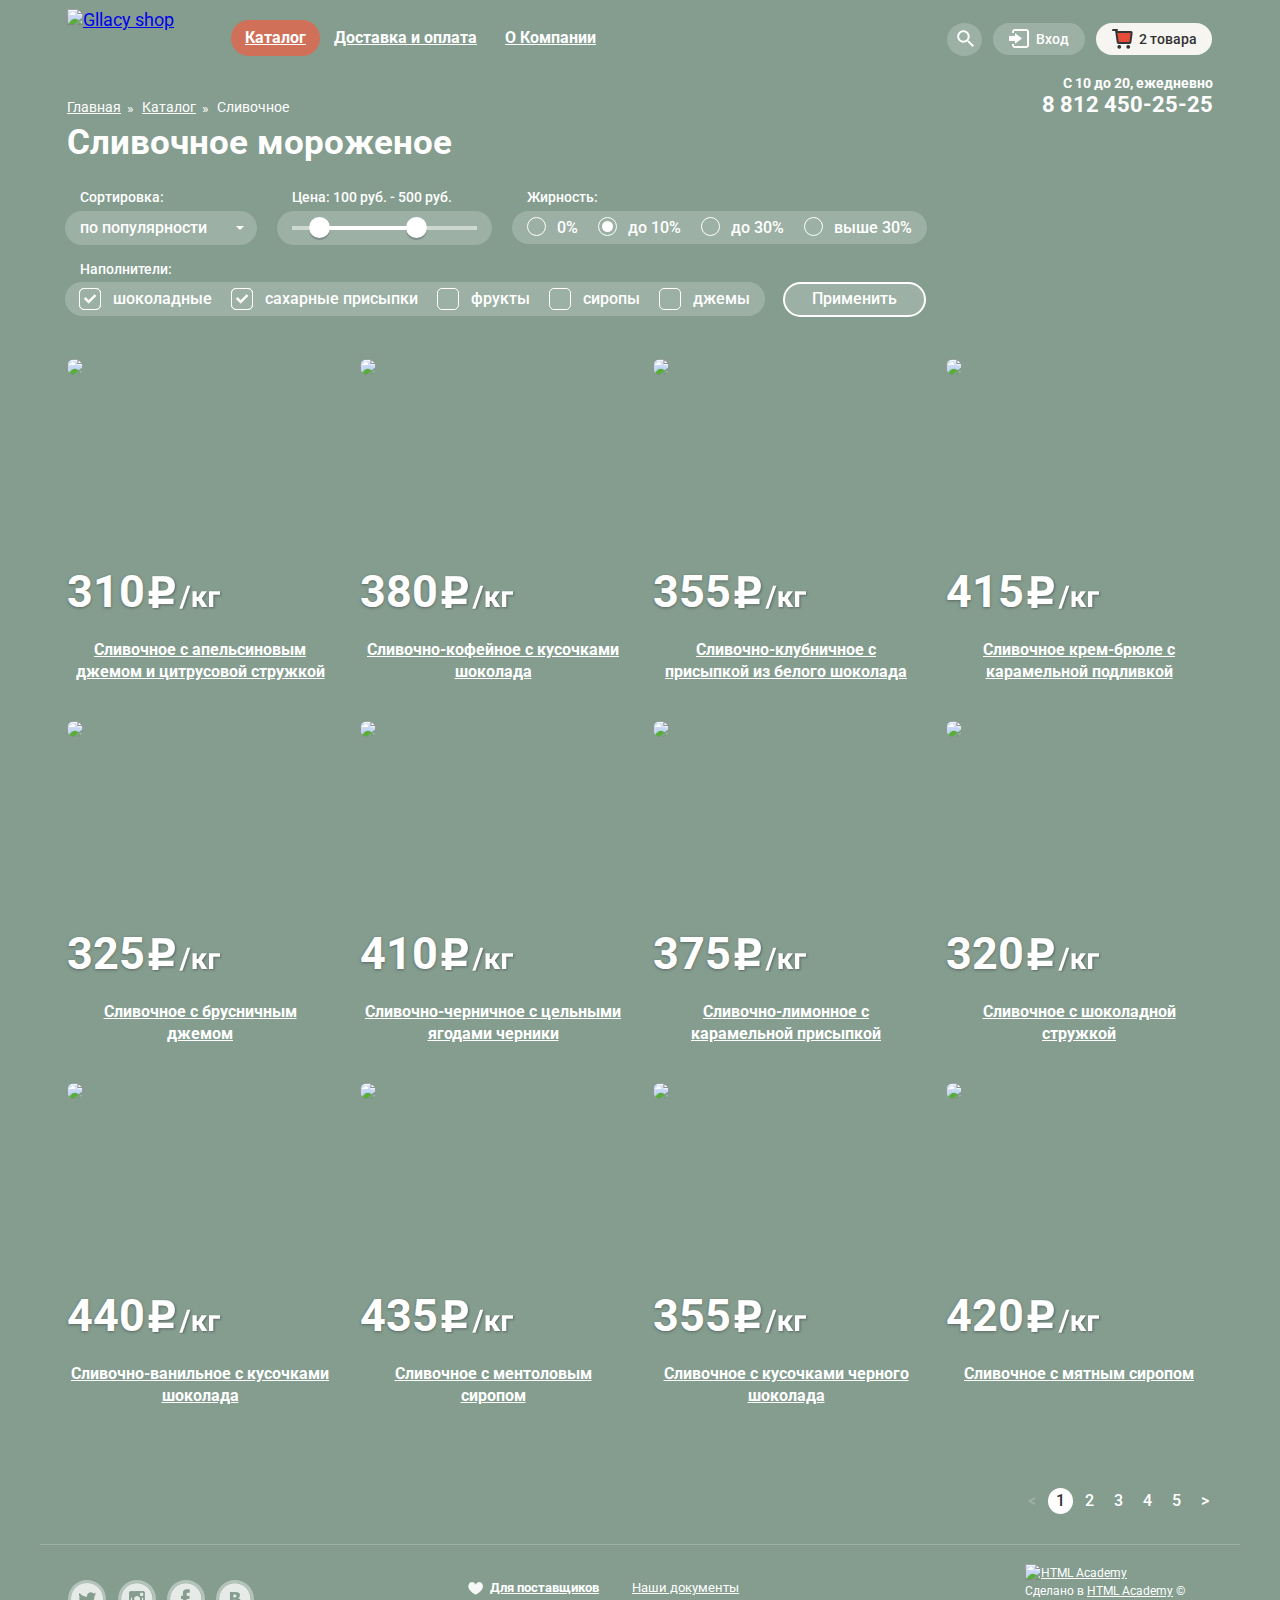
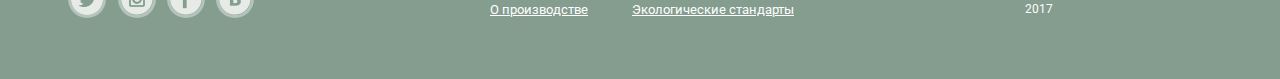
==== commit fce8de74: "оформление контента" ====
--- a/catalog.html
+++ b/catalog.html
@@ -44,13 +44,49 @@
           </ul>
         </nav>
         <section class="user">
-          <a class="search" href="#">Поиск</a>
-          <a class="login" href="#">Вход</a>
-          <a class="basket" href="#">2 товара</a><br>
+          <div class="search-form">
+            <a class="search" href="#">Поиск</a>
+            <div class="search-field">
+              <input class="search-text" type="text" name="search" placeholder="Что ищем?">
+            </div>
+          </div>
+          <div class="login-form">          
+            <a class="login" href="#">Вход</a>
+            <div class="login-field">
+              <form>
+                <input class="login-email" type="text" name="email" placeholder="Электронная почта">
+                <input class="login-password" type="password" name="password" placeholder="Пароль">
+                <button class="login-btn btn" type="submit">Войти</button>
+                <div class="login-links">
+                  <a>Забыли пароль?</a><br>
+                  <a>Новая регистрация</a>
+                </div>
+              </form>  
+            </div>
+          </div>
+          <div class="basket-form">     
+            <a class="basket basket-full" href="#">2 товара</a><br>
+            <div class="basket-field">
+              <table class="basket-table">
+                <tr>
+                  <td class="td-1"><span class="td-image-1">Пломбир с апельсиновым джемом</span></td>
+                  <td>1,5 кг х <span class="td-price">200 руб.</span></td>
+                  <td>300 руб.</td>    
+                </tr>
+                <tr>
+                  <td class="td-2"><span class="td-image-2">Клубничный пломбир с присыпкой из белого шоколада</span></td>
+                  <td>1,5 кг х <span class="td-price">300 руб.</span></td>
+                  <td>450 руб.</td>
+                </tr> 
+              </table>
+              <span class="total">Итого: 750 руб.</span>
+              <a class="basket-btn btn">Оформить заказ</a>  
+            </div>  
+          </div>  
           <div class="info">
             <span class="working-ours">С 10 до 20, ежедневно</span><br>
             <span class="phone-number">8 812 450-25-25</span>
-          </div>
+          </div>  
         </section>  
       </div>
     </header>
@@ -59,7 +95,7 @@
         <nav class="breadcrumbs">
           <ul>
             <li>
-              <a href="#">Главная</a>
+              <a href="index.html">Главная</a>
             </li>
             <li>
               <a href="#">Каталог</a>
@@ -74,7 +110,15 @@
           <form class="filter" action="https://echo.htmlacademy.ru" method="get">
             <fieldset class="sort">
               <legend>Сортировка:</legend>
-              <div class="select">по популярности<div>
+              <div class="sort-field">
+                <div class="select">по популярности</div>
+                <ul class="sort-list">
+                  <li>по популярности</li>
+                  <li>сначала недорогие</li>
+                  <li>сначала дорогие</li>
+                  <li>по жирности</li>
+                </ul>  
+              </div>
             </fieldset>
             <fieldset class="price-field">
               <legend class="price-title">Цена: 100 руб. - 500 руб.</legend>
@@ -264,7 +308,7 @@
           <nav class="pages">
             <ul>
               <li>
-                <a class="control-button block"><</a>
+                <a class="control-button block">&lt;</a>
               </li>
               <li>
                 <a class="control-button active">1</a>
@@ -282,7 +326,7 @@
                 <a class="control-button" href="#">5</a>
               </li>
               <li>    
-                <a class="control-button" href="#">></a>
+                <a class="control-button" href="#">&gt;</a>
               </li>  
             </ul>
           </nav>
--- a/css/style.css
+++ b/css/style.css
@@ -9,6 +9,17 @@
   font-family: "Roboto", "Arial", sans-serif;
   color: #ffffff;
   background-color: #849d8f;
+}
+
+.clearfix::after {
+  content: "";
+  display: table;
+  clear: both;
+}
+
+.container {
+  width: 1200px;
+  margin: 0 auto;
 }
 
 body > input[type="radio"] {
@@ -143,50 +154,39 @@
   background-color: #ffffff;
 }
 
-.clearfix::after {
-  content: "";
-  display: table;
-  clear: both;
-}
-
-.container {
-  width: 1200px;
-  margin: 0 auto;
-}
-
 .main-header {
   color: #ffffff;
 }
 
 .logo {
   float: left;
+  width: 154px;
   height: 64px;
-  width: 154px;
+  margin-left: 27px;
   padding-top: 9px;
-  margin-left: 27px;
 }
 
 .navigation {
   float: left;
   width: 382px;
+  margin-left: 10px;
   padding-top: 20px;
-  margin-left: 10px;
 }
 
 .main-menu {
   margin: 0;
   padding: 0;
+  font-size: 0;
   list-style: none;
-  font-size: 0;
 }
 
 .main-menu > li {
   position: relative;
   display: inline-block;
+  font-weight: 700;
   font-size: 16px;
   line-height: 18px;
-  font-weight: 700;
-  font-family: inherit;
+  font-family: "Roboto", "Arial", sans-serif;
   vertical-align: top;
 }
 
@@ -198,7 +198,7 @@
 
 .main-menu > li > a:hover {
   color: #323232;
-  background: #ffffff;
+  background-color: rgb(247, 246, 243);
   border-radius: 20px;
 }
 
@@ -208,18 +208,18 @@
 }
 
 .main-menu .sub-menu {
-  display: none;
   position: absolute;
   top: 36px;
   left: -6px;
+  z-index: 10; 
+  display: none;
   margin: 0;
   padding: 0;
+  color: #323232;
   list-style: none;
-  background: #ffffff;
-  color: #323232;
+  background-color: #ffffff;
   border-radius: 5px;
   box-shadow: 0px 20px 20px 0 rgba(0, 0, 0, 0.4);
-  z-index: 10; 
 }
 
 .main-menu > li:hover .sub-menu {
@@ -227,10 +227,10 @@
 }
 
 .sub-menu li {
+  font-weight: 400;
   font-size: 14px;
   line-height: 16px;
-  font-weight: 400;
-  font-family: inherit;
+  font-family: "Roboto", "Arial", sans-serif;
 }
 
 .sub-menu a {
@@ -250,13 +250,13 @@
 }
 
 .sub-menu .active {
+  color: #ffffff;
   background-color: rgb(208, 112, 88);
-  color: #ffffff;
 }
 
 .sub-menu .active:hover {
+  color: #ffffff;
   background-color: rgb(208, 112, 88);
-  color: #ffffff;
 }
 .sub-menu .news {
   padding: 12px 20px;
@@ -273,10 +273,234 @@
 }
 
 .user {
+  position: relative;
   float: right;
-  min-width: 267px;
-  padding-top: 23px;
+  width: 273px;
   margin-right: 27px;
+  padding-top: 23px; 
+}
+
+.search-form,
+.login-form,
+.basket-form {
+  position: relative;
+  display: inline-block;
+  font-size: 0;
+  vertical-align: top;
+}
+
+.search-form:hover .search-field,
+.login-form:hover .login-field,
+.basket-form:hover .basket-field {
+  display: block;
+}
+
+.search-field,
+.login-field,
+.basket-field {
+  position: absolute;
+  top: 30px;
+  left: -174px;
+  z-index: 30;
+  display: none;
+  color: #323232;
+  background-color: rgb(248, 247, 244);
+  border-radius: 6px;
+  box-shadow: 0px 20px 20px 0px rgba(0, 0, 0, 0.4);
+}
+
+.search-field {
+  left: -296px;
+}
+
+.basket-field {
+  left: -415px;
+}
+
+.basket-table {
+  position: relative;
+  width: 510px;
+  height: 112px;
+  margin: 20px 15px;
+  font-weight: 400;
+  font-size: 13px;
+  line-height: 16px;
+  font-family: "Roboto", "Arial", sans-serif;
+  color: #323232;
+  border-bottom: 1px solid lightgrey;
+}
+
+.basket-table:hover {
+  cursor: pointer;
+}
+
+.basket-table td {
+  padding: 10px 12px;
+}
+
+.basket-table .td-price {
+  opacity: 0.5;
+}
+
+.basket-table .td-1,
+.basket-table .td-2 {
+  width: 220px;
+  padding-left: 70px;
+}
+
+.basket-table .td-1::before,
+.basket-table .td-1::after {
+  content: "";
+  position: absolute;
+  top: 20px;
+  left: 0;
+  width: 14px;
+  height: 1px;
+  background-color: #323232;
+  border-radius: 1px;
+}
+
+.basket-table .td-1::before {
+  transform: rotate(45deg);
+}
+
+.basket-table .td-1::after {
+  transform: rotate(-45deg);
+}
+
+.basket-table .td-2::before,
+.basket-table .td-2::after {
+  content: "";
+  position: absolute;
+  top: 70px;
+  left: 0;
+  width: 14px;
+  height: 1px;
+  background-color: #323232;
+  border-radius: 1px;
+}
+
+.basket-table .td-2::before {
+  transform: rotate(45deg);
+}
+
+.basket-table .td-2::after {
+  transform: rotate(-45deg);
+}
+
+.basket-table .td-image-1::before {
+  content: "";
+  position: absolute;
+  top: 5px;
+  left: 25px;
+  width: 33px;
+  height: 33px;
+  background: url("../img/hit-1(267x267).jpg") no-repeat;
+  background-size: contain;
+  border-radius: 50%;
+}
+
+.basket-table .td-image-2::before {
+  content: "";
+  position: absolute;
+  top: 60px;
+  left: 25px;
+  width: 33px;
+  height: 33px;
+  background: url("../img/hit-3(267x267).jpg") no-repeat;
+  background-size: contain;
+  border-radius: 50%;
+}
+
+.total {
+  display: block;
+  float: right;
+  margin-bottom: 13px;
+  margin-right: 15px;
+  font-weight: 700;
+  font-size: 15px;
+  line-height: 18px;
+  font-family: "Roboto", "Arial", sans-serif;
+  color: #323232;
+}
+
+.basket-btn {
+  float: right;
+  clear: right;
+  margin-bottom: 20px;
+  margin-right: 15px;
+}
+
+.search-text,
+.login-email,
+.login-password {
+  margin: 20px 16px;
+  padding: 10px 15px;
+  font-weight: 400;
+  font-size: 14px;
+  line-height: 24px;
+  font-family: "Roboto", "Arial", sans-serif;
+  border-style: solid;
+  border-width: 1px;
+  border-color: rgb(178, 178, 178);
+  border-radius: 5px;
+  background-color: rgb(255, 255, 255);
+  opacity: 0.52;
+}
+
+.search-text {
+  width: 276px;
+}
+
+.login-email,
+.login-password {
+  width: 210px;
+}
+
+.login-email {
+  margin-bottom: 0;
+}
+
+.search-text:hover,
+.login-email:hover,
+.login-password:hover {
+  margin: 19px 15px;
+  border-style: solid;
+  border-width: 2px;
+  border-color: rgb(154, 154, 154);
+  border-radius: 5px;
+  background-color: rgb(255, 255, 255);
+  opacity: 0.52;
+}
+
+.login-email:hover {
+  margin-bottom: -1px;
+}
+
+.login-btn {
+  float: left;
+  width: 100px;
+  margin-left: 16px;
+  margin-bottom: 20px;
+}
+
+.login-links {
+  float: right;
+  margin-right: 16px;
+  margin-bottom: 20px;
+}
+
+.login-links a {
+  font-weight: 400;
+  font-size: 13px;
+  line-height: 24px;
+  font-family: "Roboto", "Arial", sans-serif;
+  color: #323232;
+}
+
+.login-links a:hover,
+.login-links a:active {
+  color: rgb(232, 77, 55);
 }
 
 .search,
@@ -284,17 +508,17 @@
 .basket {
   position: relative;
   display: inline-block;
+  margin-left: 7px;
   padding: 8px 9px;
-  margin-left: 7px;
+  font-weight: 500;
   font-size: 14px;
   line-height: 16px;
-  font-weight: 500;
-  font-family: inherit;
+  font-family: "Roboto", "Arial", sans-serif;
   vertical-align: top;
   color: #ffffff;
-  text-decoration: none;
   background-color: rgba(255, 255, 255, 0.2);
   border-radius: 20px;
+  text-decoration: none;
 }
 
 .search {
@@ -312,6 +536,12 @@
 .basket {
   width: 64px;
   padding-left: 43px;
+}
+
+.basket-full {
+  color: #323232;
+  background-color: rgb(248, 247, 244);
+  opacity: 0.988;
 }
 
 .search:hover,
@@ -363,26 +593,37 @@
   background-position: -10px -47px;
 }
 
+.basket-full::before {
+  content: "";
+  position: absolute;
+  top: 6px;
+  left: 16px;
+  width: 21px;
+  height: 20px; 
+  background: url("../img/sprite.png") no-repeat;
+  background-position: -10px -1029px;
+}
+
 .info {
   float: right;
+  width: 175px;
+  margin-top: 15px;
+  padding: 0;
   text-align: right;
-  width: 175px;
-  padding: 0;
-  margin-top: 15px;
 }
 
 .working-ours {
+  font-weight: 700;
   font-size: 14px;
   line-height: 16px;
+  font-family: "Roboto", "Arial", sans-serif;
+}
+
+.phone-number {
   font-weight: 700;
-  font-family: inherit;
-}
-
-.phone-number {
   font-size: 22px;
   line-height: 24px;
-  font-weight: 700;
-  font-family: inherit;
+  font-family: "Roboto", "Arial", sans-serif;
 }
 
 .promotion {
@@ -390,10 +631,10 @@
 }
 
 .promotion b {
+  font-weight: 700;
   font-size: 35px;
   line-height: 41px;
-  font-weight: 700;
-  font-family: inherit;
+  font-family: "Roboto", "Arial", sans-serif;
 }
 
 .promotion p {
@@ -401,27 +642,27 @@
   margin-top: 15px;
   margin-left: 19px;
   margin-right: 27px;
+  font-weight: 700;
   font-size: 18px;
   line-height: 22px;
-  font-weight: 700;
-  font-family: inherit;
+  font-family: "Roboto", "Arial", sans-serif;
 }
 
 .jam {
+  position: relative;
   float: left;
-  position: relative;
+  width: 560px;
   min-height: 229px;
-  width: 560px;
   color: #ffffff;
   background: #7c3846 url("../img/jam(560x229).jpg");
   border-radius: 15px;
 }
 
 .chocolate {
+  position: relative;
   float: right;
-  position: relative;
+  width: 560px;
   min-height: 229px;
-  width: 560px;
   color: #ffffff;
   background: #4d3428 url("../img/choco.jpg");
   border-radius: 15px;
@@ -436,22 +677,22 @@
 
 .btn {
   display: inline-block;
-  vertical-align: top;
-  text-align: center;
   padding: 10px 22px 12px 22px;
   font-weight: 700;
   font-size: 18px;
   line-height: 24px;
   font-family: "Roboto","Arial", sans-serif;
-  color: #ffffff;
-  text-decoration: none;
-  border: none;
-  cursor: pointer;
-  text-shadow: 0 2px 5px rgba(160, 32, 11, 0.76);
+  vertical-align: top;
+  text-align: center;
+  color: #ffffff;
   background: #f26843;
   background: linear-gradient(to bottom, #f26843 0%, #e74a35 100%);
+  border: none;
   border-radius: 100px;
   box-shadow: 0 2px 2px rgba(172, 16, 0, 0.64);
+  text-shadow: 0 2px 5px rgba(160, 32, 11, 0.76);
+  text-decoration: none;
+  cursor: pointer;
 }
 
 .btn:hover {
@@ -469,10 +710,10 @@
 }
 
 .bestseller-item {
+  position: relative;
   float: left;
-  position: relative;
+  width: 267px;
   height: 322px;
-  width: 267px;
   margin-right: 26px;
 }
 
@@ -486,12 +727,12 @@
 }
 
 .catalog-item {
+  position: relative;
   display: inline-block;
+  width: 267px;
+  height: 362px;
+  margin-right: 26px;
   vertical-align: top;
-  position: relative;
-  margin-right: 26px;
-  height: 362px;
-  width: 267px;
 }
 
 .catalog-item:nth-child(4n) {
@@ -506,18 +747,18 @@
 }
 
 .title-2 a {
-  display: inline-block;
   position: absolute;
   top: 280px;
   left: 3px;
+  display: inline-block;
   width: 260px;
+  font-weight: 700;
+  font-size: 16px;
+  line-height: 22px;
+  font-family: "Roboto","Arial", sans-serif;
   vertical-align: top;
   text-align: center;
-  font-size: 16px;
-  line-height: 22px;
-  font-weight: 700;
-  color: #ffffff;
-  font-family: inherit;
+  color: #ffffff;
 }
 
 .bestseller-item::after {
@@ -535,11 +776,12 @@
   position: absolute;
   top: 210px;
   left: 0;
+  font-weight: 700;
   font-size: 45px;
   line-height: 45px;
-  font-weight: 700;
-  font-family: inherit;
-  color: #ffffff;
+  font-family: "Roboto","Arial", sans-serif;
+  color: #ffffff;
+  text-shadow: 0px 1px 3px rgba(49, 50, 53, 0.5);
 }
 
 .bestseller-item span:after,
@@ -555,8 +797,8 @@
 }
 
 .item-btn {
+  position: absolute;
   display: none;
-  position: absolute;
 }
 
 .bestseller-item:hover::before,
@@ -565,20 +807,22 @@
   position: absolute;
   top: -13px;
   left: -13px;
+  z-index: 2;
   width: 293px;
   height: 405px;
-  background-color: rgba(255, 255, 255, 0.2);
-  border-radius: 10px;
-  z-index: 2;
+  background-color: rgb(248, 247, 244);
+  border-radius: 5px;
+  box-shadow: 0px 20px 20px 0px rgba(0, 0, 0, 0.4);
+  opacity: 0.302;
 }
 
 .bestseller-item:hover .item-btn,
 .catalog-item:hover .item-btn {
-  display: block;
   position: absolute;
   top: 330px;
   left: 30px;
   z-index: 2;
+  display: block;
 }
 
 .description {
@@ -593,24 +837,24 @@
   margin: 0;
   padding: 0;
   padding-top: 24px;
+  font-weight: 500;
   font-size: 24px;
   line-height: 30px;
-  font-weight: 500;
   font-family: "Roboto", "Arial", sans-serif;
   color: #323232;
 }
 
 .paragraph {
+  position: relative;
   float: left;
-  position: relative;
   width: 484px;
   margin: 0;
+  margin-top: 22px;
   padding: 0;
-  margin-top: 22px;
-  padding-left: 56px; 
+  padding-left: 56px;
+  font-weight: 400;
   font-size: 16px;
   line-height: 22px;
-  font-weight: 400;
   font-family: "Roboto", "Arial", sans-serif;
   color: #323232;
 }
@@ -671,8 +915,8 @@
 
 .blog {
   float: left;
+  width: 560px;
   min-height: 220px;
-  width: 560px;
   background: #eaedeb url("../img/strawberry(560x220).jpg") no-repeat;
   border-radius: 15px;
 }
@@ -681,30 +925,30 @@
   margin: 0;
   margin-top: 23px;
   margin-left: 20px;
+  font-weight: 500;
   font-size: 16px;
   line-height: 22px;
-  font-weight: 500;
   font-family: "Roboto", "Arial", sans-serif;
   color: #323232;
 }
 
 .blog a {
   display: inline-block;
-  vertical-align: top;
   width: 288px;
   margin-top: 4px;
   margin-left: 20px;
+  font-weight: 700;
   font-size: 24px;
   line-height: 30px;
-  font-weight: 700;
-  font-family: "Roboto", "Arial", sans-serif;
+  font-family: "Roboto", "Arial", sans-serif;
+  vertical-align: top;
   color: #323232;
 }
 
 .newsletter {
   float: right;
+  width: 560px;
   min-height: 220px;
-  width: 560px;
   color: #323232;
   background: #f8f7f4 url("../img/post-background.png");
   border-radius: 15px;
@@ -715,9 +959,9 @@
   margin-top: 33px;
   margin-left: 26px;
   margin-right: 26px;
+  font-weight: 400;
   font-size: 16px;
   line-height: 22px;
-  font-weight: 400;
   font-family: "Roboto", "Arial", sans-serif;
   color: #323232;
 }
@@ -727,22 +971,33 @@
   margin-left: 26px;
   margin-top: 37px;
   padding: 9px 15px;
+  font-weight: 400;
   font-size: 16px;
   line-height: 24px;
-  font-weight: 400;
   font-family: "Roboto", "Arial", sans-serif;
   color: #000000;
-  background-color: #ffffff;
+  background-color: rgb(255, 255, 255);
+  border: 1px solid rgb(178, 178, 178);
   border-radius: 5px;
-  border: 1px solid lightgrey;
+  opacity: 0.52;
+}
+
+.newsletter input:hover {
+  margin-left: 25px;
+  margin-top: 36px;
+  margin-right: -1px;
+  background-color: rgb(255, 255, 255);
+  border: 2px solid rgb(154, 154, 154);
+  border-radius: 5px;
+  opacity: 0.52;
 }
 
 .newsletter .btn {
-  text-align: center;
   width: 129px;
   margin-top: 35px;
   margin-left: 10px;
   padding-left: 17px;
+  text-align: center;
 }
 
 .address {
@@ -758,21 +1013,21 @@
 
 .contacts {
   position: absolute;
-  height: 290px;
-  width: 276px;
   top: 62px;
   right: 27px;
+  width: 276px;
+  height: 290px;
   padding-top: 15px;
   padding-left: 27px;
+  color: #323232;
   background-color: #f8f7f4;
-  color: #323232;
   border-radius: 15px;
 }
 
 .contacts p {
+  font-weight: 400;
   font-size: 14px;
   line-height: 20px;
-  font-weight: 400;
   font-family: "Roboto", "Arial", sans-serif;
   color: #323232;
 }
@@ -781,9 +1036,9 @@
   display: inline-block;
   margin: 0;
   padding: 0;
+  font-weight: 700;
   font-size: 18px;
   line-height: 24px;
-  font-weight: 700;
   font-family: "Roboto", "Arial", sans-serif;
   color: #323232;
 }
@@ -796,9 +1051,9 @@
 
 .breadcrumbs {
   margin: 0;
-  padding: 0;
   margin-top: -40px;
   margin-left: -13px;
+  padding: 0;
   list-style: none;
 }
 
@@ -806,9 +1061,9 @@
   position: relative;
   display: inline;
   padding-right: 18px;
+  font-weight: 400;
   font-size: 14px;
   line-height: 16px;
-  font-weight: 400;
   font-family: "Roboto", "Arial", sans-serif;
   color: #ffffff;
 }
@@ -834,67 +1089,69 @@
 
 .title-1 {
   margin: 0;
-  padding: 0;
   margin-top: -12px;
   margin-left: 27px;
+  padding: 0;
+  font-weight: 700;
   font-size: 35px;
   line-height: 41px;
-  font-weight: 700;
   font-family: "Roboto", "Arial", sans-serif;
   color: #ffffff;
 }
 
 .filter {
   height: 130px;
+  margin: 26px 27px 40px 13px;
   font-size: 0;
-  margin: 26px 27px 40px 13px;
 }
 
 .filter legend {
   margin-left: 15px;
+  font-weight: 500;
   font-size: 14px;
   line-height: 16px;
-  font-weight: 500;
   font-family: "Roboto", "Arial", sans-serif;
   color: #ffffff;
 }
 
 .filter fieldset {
+  margin: 0;
+  padding-right: 8px;
   border: none;
-  margin-right: -10px;
 }
 
 .sort {
   display: inline-block;
-  vertical-align: bottom; 
   height: 56px;
   font-size: 16px;
+  vertical-align: bottom;
 }
 
 .select {
   position: relative;
   width: 162px;
-  padding: 8px 15px; 
+  padding: 8px 15px;
+  font-weight: 500; 
   font-size: 16px;
   line-height: 18px;
-  font-weight: 500;
   font-family: "Roboto", "Arial", sans-serif;
   background-color: rgba(255, 255, 255, 0.2);
   border-radius: 20px;
 }
 
 .select:hover {
+  color: #323232;
   background-color: #ffffff;
-  color: #323232;
+  cursor: pointer;
 }
 
 .select:hover::after {
   content: "";
   position: absolute;
+  top: 15px;
+  right: 13px;
   width: 0;
   height: 0;
-  top: 15px;
-  right: 13px;
   border: 4px solid #323232;
   border-bottom-width: 0;
   border-left-color: transparent;
@@ -904,27 +1161,63 @@
 .select::after {
   content: "";
   position: absolute;
+  top: 15px;
+  right: 13px;
   width: 0;
   height: 0;
-  top: 15px;
-  right: 13px;
   border: 4px solid #ffffff;
   border-bottom-width: 0;
   border-left-color: transparent;
   border-right-color: transparent;
 }
 
+.sort-field {
+  position: relative;
+}
+
+.sort-field:hover .sort-list {
+  display: block;
+}
+
+ .sort-field .sort-list {
+  position: absolute;
+  top: 34px;
+  left: 0;
+  z-index: 10; 
+  display: none;
+  width: 190px;
+  margin: 0;
+  padding: 0;
+  color: #323232;
+  list-style: none;
+  background-color: #ffffff;
+}
+
+.sort-list li {
+  padding: 3px 20px;
+  font-weight: 400; 
+  font-size: 14px;
+  line-height: 16px;
+  font-family: "Roboto", "Arial", sans-serif;
+}
+
+.sort-list li:hover {
+  color: #ffffff;
+  background-color: rgb(30, 144, 255);
+  cursor: pointer;
+}
+
 .price-field {
   display: inline-block;
+  width: 185px;
+  height: 56px;
+  font-size: 16px;
   vertical-align: bottom;
-  font-size: 16px;
-  height: 56px;
-  width: 160px;
 }
 
 .range-controls {
   position: relative;
-  width: 190px;
+  width: 185px;
   padding: 15px 15px;
   background-color: rgba(255, 255, 255, 0.2);
   border-radius: 20px;
@@ -968,29 +1261,33 @@
 
 .fat {
   display: inline-block;
+  height: 56px;
+  font-size: 16px;
   vertical-align: bottom;
-  font-size: 16px;
-  height: 56px;
 }
 
 .fat-list {
-  width: 383px;
+  width: 385px;
   margin: 0;
   padding: 0;
   padding: 7px 15px;
-  list-style: none;
   background-color: rgba(255, 255, 255, 0.2);
   border-radius: 20px;
+  list-style: none;
 }
 
 .fat-list li {
   display: inline;
   margin-right: 16px;
+  font-weight: 500;
   font-size: 16px;
   line-height: 18px;
-  font-weight: 500;
-  font-family: "Roboto", "Arial", sans-serif;
-  color: #ffffff;
+  font-family: "Roboto", "Arial", sans-serif;
+  color: #ffffff;
+}
+
+.fat-list li:last-child {
+  margin-right: 0;
 }
 
 .fat-radio {
@@ -1047,36 +1344,40 @@
 
 .fillers {
   display: inline-block;
+  width: 702px;
+  height: 56px;
+  font-size: 16px;
   vertical-align: bottom;
-  font-size: 16px;
-  height: 56px;
-  width: 702px;
 }
 
 .fillers-list {
-  width: 672px;
-  margin: 0;
+  width: 670px;
+  margin: 0;
+  margin-right: 10px;
   padding: 0;
   padding: 7px 15px;
-  list-style: none;
   background-color: rgba(255, 255, 255, 0.2);
   border-radius: 20px;
-  margin-right: 13px;
+  list-style: none;
 }
 
 .fillers-list li {
   display: inline;
-  margin-right: 21px;
+  margin-right: 16px;
+  font-weight: 500;
   font-size: 16px;
   line-height: 18px;
-  font-weight: 500;
-  font-family: "Roboto", "Arial", sans-serif;
-  color: #ffffff;
+  font-family: "Roboto", "Arial", sans-serif;
+  color: #ffffff;
+}
+
+.fillers-list li:last-child {
+  margin-right: 0;
 }
 
 .fillers-checkbox {
   position: relative;
-  padding-left: 30px;
+  padding-left: 33px;
   cursor: pointer;
 }
 
@@ -1129,14 +1430,14 @@
 
 .button {
   display: inline-block;
-  vertical-align: top;
+  width: 143px;
   height: 35px;
-  width: 143px;
-  margin-top: 23px; 
+  margin-top: 21px;
+  font-weight: 500;
   font-size: 16px;
   line-height: 18px;
-  font-weight: 500;
-  font-family: "Roboto", "Arial", sans-serif;
+  font-family: "Roboto", "Arial", sans-serif;
+  vertical-align: top;
   color: #ffffff;
   background-color: rgba(255, 255, 255, 0.2); 
   border: 2px solid #ffffff;
@@ -1145,13 +1446,13 @@
 }
 
 .button:hover {
+  color: #323232;
   background-color: #ffffff;
-  color: #323232;
 }
 
 .button:active {
+  background-color: rgb(237, 237, 237);
   box-shadow: inset 0px 2px 1px 0px rgba(105, 105, 105, 0.004);
-  background-color: rgb(237, 237, 237);
 }
 
 .pages {
@@ -1163,18 +1464,18 @@
 .pages ul {
   margin: 0;
   padding: 0;
+  font-size: 0;
   list-style: none;
-  font-size: 0;
 }
 
 .pages li {
   display: inline-block;
+  margin-right: 4px;
+  font-weight: 500;
   font-size: 16px;
   line-height: 18px;
-  font-weight: 500;
   font-family: "Roboto", "Arial", sans-serif;
   vertical-align: top;
-  margin-right: 4px;
 }
 
 .pages a {
@@ -1200,13 +1501,8 @@
 
 .pages .block,
 .pages .block:hover {
+  background: none;
   opacity: 0.2;
-  background: none;
-}
-
-.catalog-footer {
-  margin-top: 30px;
-  border-top: 1px solid rgba(255, 255, 255, 0.2);
 }
 
 .main-footer {
@@ -1216,8 +1512,8 @@
 
 .social {
   float: left;
+  width: 267px;
   min-height: 103px;
-  width: 267px;
   margin-left: 27px;
 }
 
@@ -1225,11 +1521,11 @@
 .inst,
 .fb,
 .vk {
+  position: relative;
   display: inline-block;
-  vertical-align: top;
-  position: relative;
   margin-top: 35px;
   font-size: 0;
+  vertical-align: top;
 }
 
 .twit::before {
@@ -1301,14 +1597,14 @@
 .fb:active::before,
 .vk:active::before {
   border: 3px solid rgba(255, 255, 255, 0.7);
-  opacity: 1; 
   box-shadow: inset 0px 2px 1px 0px rgba(136, 136, 136, 0.004);
+  opacity: 1;
 }
 
 .documents {
   float: left;
+  width: 400px;
   min-height: 103px;
-  width: 400px;
   margin: 0 26px;
   padding-left: 130px;
 }
@@ -1361,8 +1657,8 @@
 
 .copyright {
   float: right;
+  width: 190px;
   min-height: 103px;
-  width: 190px;
   margin-top: 5px;
   margin-right: 25px;
 }
@@ -1386,11 +1682,17 @@
   margin-top: 14px;
 }
 
+.catalog-footer {
+  margin-top: 30px;
+  border-top: 1px solid rgba(255, 255, 255, 0.2);
+}
+
 .modal-content {
-  display: none;
   position: fixed;
   top: 50%;
   left: 50%;
+  z-index: 20;
+  display: none;
   width: 428px;
   height: 408px;
   margin-top: -204px;
@@ -1399,7 +1701,6 @@
   color: #323232;
   background-color: #f8f7f4;
   border-radius: 10px;
-  z-index: 20;
 }
 
 .modal-content-close {
@@ -1437,18 +1738,18 @@
 .modal-content p {
   margin: 0;
   margin-bottom: -5px;
+  font-weight: 500;
   font-size: 24px;
   line-height: 28px;
-  font-weight: 500;
   font-family: "Roboto", "Arial", sans-serif;
 }
 
 .modal-content label {
   display: none;
   padding-left: 13px;
+  font-weight: 400;
   font-size: 11px;
   line-height: 13px;
-  font-weight: 400;
   font-family: "Roboto", "Arial", sans-serif;
   color: #5b9ddf;
 }
@@ -1461,9 +1762,9 @@
   padding-top: 10px;
   padding-bottom: 8px;
   padding-left: 13px;
+  font-weight: 400;
   font-size: 16px;
   line-height: 24px;
-  font-weight: 400;
   font-family: "Roboto", "Arial", sans-serif;
   color: #323232;
   background-color: #ffffff;
@@ -1490,11 +1791,11 @@
 }
 
 .modal-overlay {
-  display: none;
   position: fixed;
   top: 0;
   left: 0;
   z-index: 10;
+  display: none;
   width: 100%;
   height: 100%;
   background: rgba(0, 0, 0, 0.5);
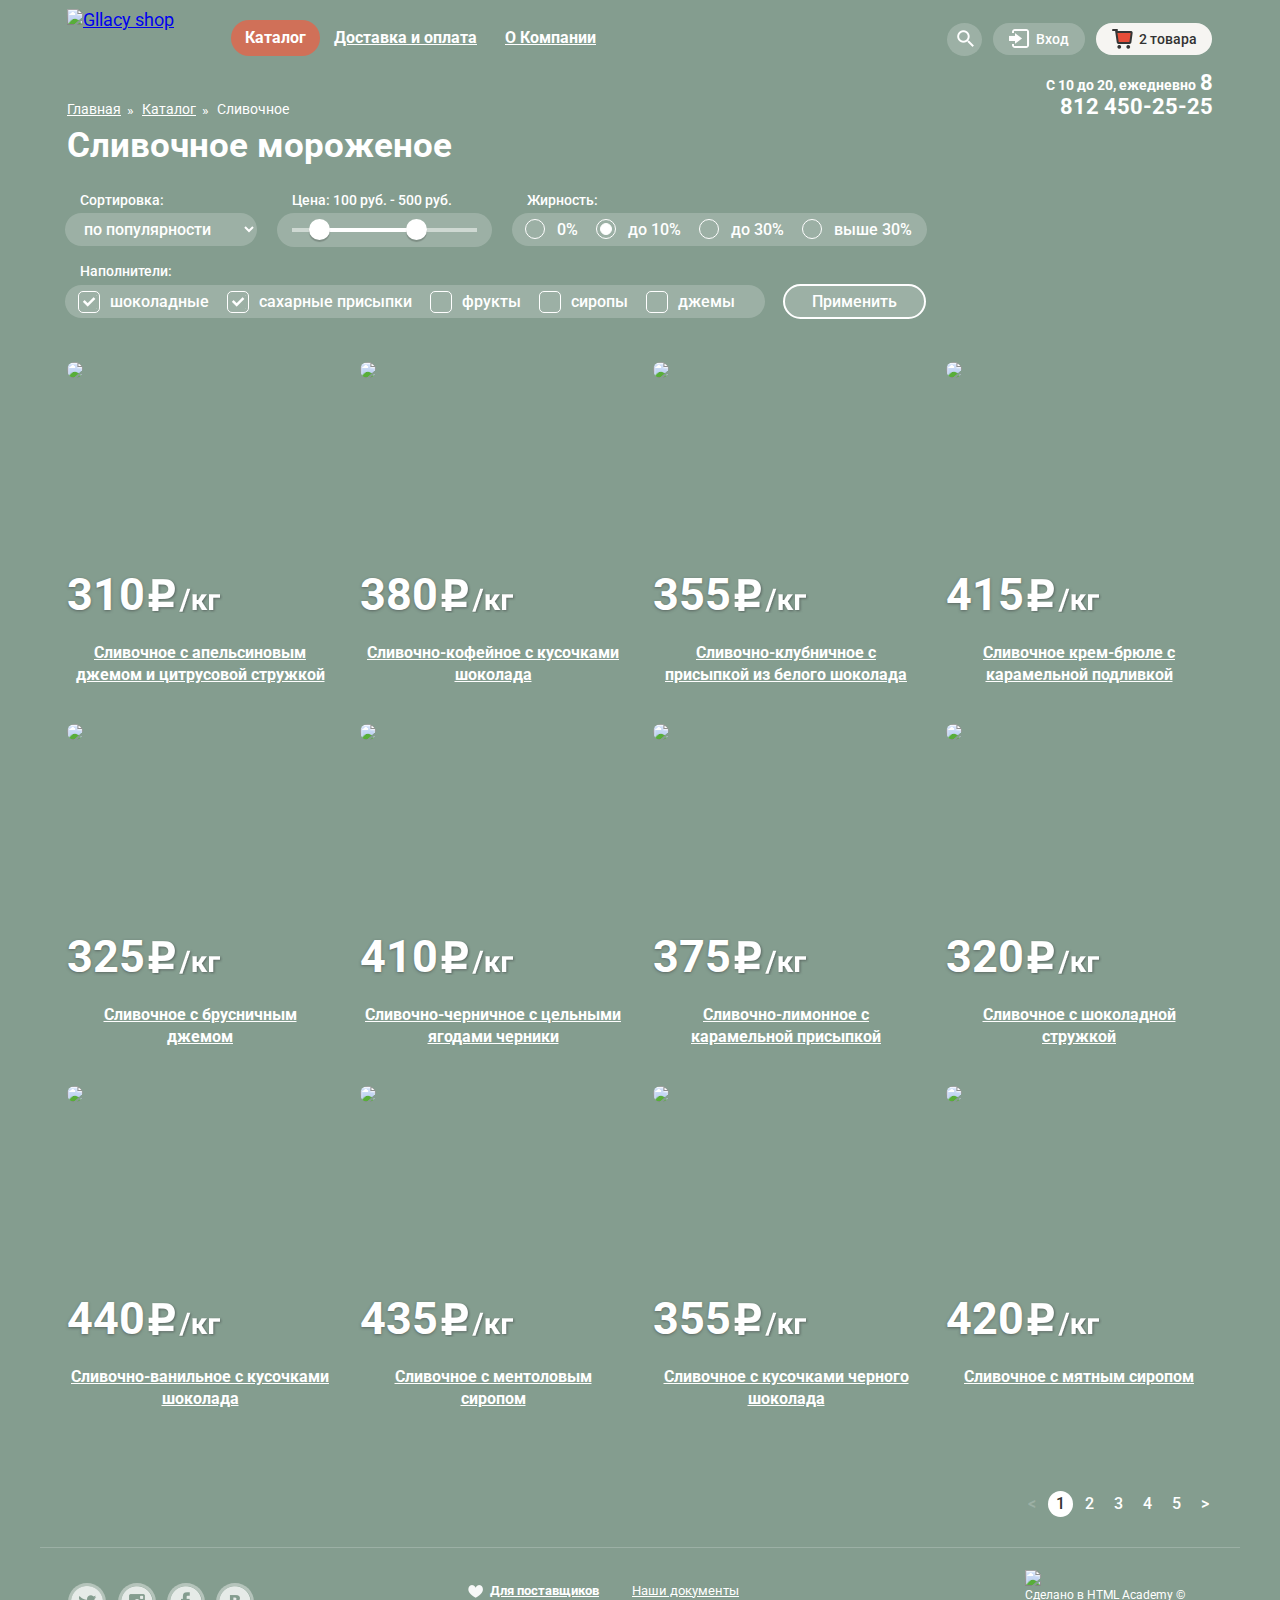
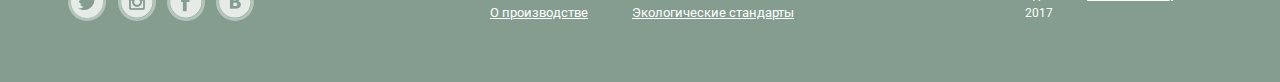
==== commit 92fb6374: "исправления" ====
--- a/catalog.html
+++ b/catalog.html
@@ -22,7 +22,7 @@
                   <a class="news" href="#">Новинки</a>
                 </li>
                 <li>
-                  <a class="active" href="catalog.html">Сливочное</a>
+                  <a class="active">Сливочное</a>
                 </li>
                 <li>
                   <a href="#">Щербеты</a>
@@ -58,14 +58,14 @@
                 <input class="login-password" type="password" name="password" placeholder="Пароль">
                 <button class="login-btn btn" type="submit">Войти</button>
                 <div class="login-links">
-                  <a>Забыли пароль?</a><br>
+                  <a>Забыли пароль?</a>
                   <a>Новая регистрация</a>
                 </div>
               </form>  
             </div>
           </div>
           <div class="basket-form">     
-            <a class="basket basket-full" href="#">2 товара</a><br>
+            <a class="basket basket-full" href="#">2 товара</a>
             <div class="basket-field">
               <table class="basket-table">
                 <tr>
@@ -84,7 +84,7 @@
             </div>  
           </div>  
           <div class="info">
-            <span class="working-ours">С 10 до 20, ежедневно</span><br>
+            <span class="working-ours">С 10 до 20, ежедневно</span>
             <span class="phone-number">8 812 450-25-25</span>
           </div>  
         </section>  
@@ -110,15 +110,12 @@
           <form class="filter" action="https://echo.htmlacademy.ru" method="get">
             <fieldset class="sort">
               <legend>Сортировка:</legend>
-              <div class="sort-field">
-                <div class="select">по популярности</div>
-                <ul class="sort-list">
-                  <li>по популярности</li>
-                  <li>сначала недорогие</li>
-                  <li>сначала дорогие</li>
-                  <li>по жирности</li>
-                </ul>  
-              </div>
+                <select class="sort-list" name="sort">
+                  <option value="by-popularity">по популярности</option>
+                  <option value="first-inexpensive">сначала недорогие</option>
+                  <option value="first-expensive">сначала дорогие</option>
+                  <option value="by-fat-content">по жирности</option>
+                </select>  
             </fieldset>
             <fieldset class="price-field">
               <legend class="price-title">Цена: 100 руб. - 500 руб.</legend>
@@ -134,32 +131,20 @@
               <legend>Жирность:</legend>
               <ul class="fat-list">
                 <li>
-                  <label class="fat-radio" for="zero">
-                    <input type="radio" id="zero" name="fat-content" value="0">
-                    <span class="radio-indicator"></span>
-                    0%
-                  </label>
-                </li>
-                <li>
-                  <label class="fat-radio" for="to-10">
-                    <input type="radio" id="to-10" name="fat-content" value="to-10" checked>
-                    <span class="radio-indicator"></span>
-                    до 10%
-                  </label>
-                </li>
-                <li>
-                  <label class="fat-radio" for="to-30">
-                    <input type="radio" id="to-30" name="fat-content" value="to-30">
-                    <span class="radio-indicator"></span>
-                    до 30%
-                  </label>
-                </li>
-                <li>
-                  <label class="fat-radio" for="higher-30">
-                    <input type="radio" id="higher-30" name="fat-content" value="higher-30">
-                    <span class="radio-indicator"></span>
-                    выше 30%
-                  </label>
+                  <input type="radio" id="zero" name="fat-content" value="0">
+                  <label class="fat-radio" for="zero">0%</label>
+                </li>
+                <li>
+                  <input type="radio" id="to-10" name="fat-content" value="to-10" checked>
+                  <label class="fat-radio" for="to-10">до 10%</label>
+                </li>
+                <li>
+                  <input type="radio" id="to-30" name="fat-content" value="to-30">
+                  <label class="fat-radio" for="to-30">до 30%</label>
+                </li>
+                <li>
+                  <input type="radio" id="higher-30" name="fat-content" value="higher-30">
+                  <label class="fat-radio" for="higher-30">выше 30%</label>
                 </li>
               </ul>
             </fieldset>
@@ -167,39 +152,24 @@
               <legend>Наполнители:</legend>
               <ul class="fillers-list">
                 <li>
-                  <label class="fillers-checkbox" for="chocolate">
-                    <input type="checkbox" id="chocolate" name="fillers" value="chocolate" checked>
-                    <span class="checkbox-indicator"></span>
-                    шоколадные
-                  </label>
-                </li>
-                <li>
-                  <label class="fillers-checkbox" for="sugar-powders">
-                    <input type="checkbox" id="sugar-powders" name="fillers" value="sugar-powders" checked>
-                    <span class="checkbox-indicator"></span>
-                    сахарные присыпки
-                  </label>
-                </li>
-                <li>
-                  <label class="fillers-checkbox" for="fruits">
-                    <input type="checkbox" id="fruits" name="fillers" value="fruits">
-                    <span class="checkbox-indicator"></span>
-                    фрукты
-                  </label>
-                </li>
-                <li>
-                  <label class="fillers-checkbox" for="syrups">
-                    <input type="checkbox" id="syrups" name="fillers" value="syrups">
-                    <span class="checkbox-indicator"></span>
-                    сиропы
-                  </label>
-                </li>
-                <li>
-                  <label class="fillers-checkbox" for="jams">
-                    <input type="checkbox" id="jams" name="fillers" value="jams">
-                    <span class="checkbox-indicator"></span>
-                    джемы
-                  </label>
+                  <input type="checkbox" id="chocolate" name="fillers" value="chocolate" checked>
+                  <label class="fillers-checkbox" for="chocolate">шоколадные</label>
+                </li>
+                <li>
+                  <input type="checkbox" id="sugar-powders" name="fillers" value="sugar-powders" checked>
+                  <label class="fillers-checkbox" for="sugar-powders">сахарные присыпки</label>
+                </li>
+                <li>
+                  <input type="checkbox" id="fruits" name="fillers" value="fruits">
+                  <label class="fillers-checkbox" for="fruits">фрукты</label>
+                </li>
+                <li>
+                  <input type="checkbox" id="syrups" name="fillers" value="syrups">
+                  <label class="fillers-checkbox" for="syrups">сиропы</label>
+                </li>
+                <li>
+                  <input type="checkbox" id="jams" name="fillers" value="jams">
+                  <label class="fillers-checkbox" for="jams">джемы</label>
                 </li>
               </ul>
             </fieldset>
@@ -343,16 +313,16 @@
         </section>
         <section class="documents">
           <div class="column-1">
-            <a class="file-1" href="#">Для поставщиков</a><br>
+            <a class="file-1" href="#">Для поставщиков</a>
             <a href="#">О производстве</a>
           </div>
           <div class="column-2">
-            <a href="#">Наши документы</a><br>          
+            <a href="#">Наши документы</a>          
             <a href="#">Экологические стандарты</a>
           </div>
         </section>
         <section class="copyright">
-          <a href="https://htmlacademy.ru/intensive/htmlcss"><img src="img/logo-academy(108x38).png" width="108" height="38" alt="HTML Academy"></a>
+          <a href="https://htmlacademy.ru/intensive/htmlcss"><img src="img/logo-academy(108x38).png" width="108" height="38" alt="HTML Academy">HTML Academy</a>
           <p>Сделано в <a href="https://htmlacademy.ru/intensive/htmlcss">HTML Academy</a> &copy; 2017</p>
         </section>
       </div>
--- a/css/style.css
+++ b/css/style.css
@@ -70,17 +70,17 @@
   width: 700px;
   margin: 0 auto;
   margin-bottom: 30px;
+  font-weight: 700;
+  font-size: 60px;
   line-height: 1;
-  font-weight: 800;
-  font-size: 60px;
 }
 
 .slide-btn {
   display: inline-block;
   padding: 12px 45px;
-  font-weight: 600;
-  font-size: 31px;
-  line-height: 41px;
+  font-weight: 700;
+  font-size: 32px;
+  line-height: 44px;
   vertical-align: top;
   color: #ffffff;
   text-decoration: none;
@@ -127,30 +127,37 @@
   cursor: pointer;
 }
 
-#btn-1:checked ~ .site-wrapper #slide1,
-#btn-2:checked ~ .site-wrapper #slide2,
-#btn-3:checked ~ .site-wrapper #slide3 {
+label[for="btn-1"]:hover,
+label[for="btn-2"]:hover,
+label[for="btn-3"]:hover {
+  background-color: rgba(248, 247, 244, 0.4);
+  border: 2px solid #ffffff;
+}
+
+.btn-1:checked ~ .site-wrapper .slide1,
+.btn-2:checked ~ .site-wrapper .slide2,
+.btn-3:checked ~ .site-wrapper .slide3 {
   display: block;
 }
 
-#btn-1:checked ~ .site-wrapper {
+.btn-1:checked ~ .site-wrapper {
   background-color: #849d8f;
   background-image: url("../img/slider-1(1045x881).png");
 }
 
-#btn-2:checked ~ .site-wrapper {
+.btn-2:checked ~ .site-wrapper {
   background-color: #8996a6;
   background-image: url("../img/slider-2(1065x859).png");
 }
 
-#btn-3:checked ~ .site-wrapper {
+.btn-3:checked ~ .site-wrapper {
   background-color: #9d8b84;
   background-image: url("../img/slider-3(1079x854).png");
 }
 
-#btn-1:checked ~ .site-wrapper label[for="btn-1"],
-#btn-2:checked ~ .site-wrapper label[for="btn-2"],
-#btn-3:checked ~ .site-wrapper label[for="btn-3"] {
+.btn-1:checked ~ .site-wrapper label[for="btn-1"],
+.btn-2:checked ~ .site-wrapper label[for="btn-2"],
+.btn-3:checked ~ .site-wrapper label[for="btn-3"] {
   background-color: #ffffff;
 }
 
@@ -200,11 +207,21 @@
   color: #323232;
   background-color: rgb(247, 246, 243);
   border-radius: 20px;
-}
-
-.main-menu > .active {
+  text-decoration: none;
+}
+
+.main-menu > li > a:active {
+  color: #323232;
+  background-color: rgba(248, 247, 244, 0.988);
+  border-radius: 20px;
+  box-shadow: inset 0px 3px 7px 0px rgba(0, 0, 0, 0.35);
+  text-decoration: none;
+}
+
+.main-menu > .active > a {
   background-color: rgb(208, 112, 88);
   border-radius: 20px;
+  text-decoration: none;
 }
 
 .main-menu .sub-menu {
@@ -328,10 +345,6 @@
   font-family: "Roboto", "Arial", sans-serif;
   color: #323232;
   border-bottom: 1px solid lightgrey;
-}
-
-.basket-table:hover {
-  cursor: pointer;
 }
 
 .basket-table td {
@@ -486,6 +499,7 @@
 
 .login-links {
   float: right;
+  width: 125px;
   margin-right: 16px;
   margin-bottom: 20px;
 }
@@ -606,7 +620,7 @@
 
 .info {
   float: right;
-  width: 175px;
+  width: 167px;
   margin-top: 15px;
   padding: 0;
   text-align: right;
@@ -825,6 +839,11 @@
   display: block;
 }
 
+.bestseller-item:hover a,
+.catalog-item:hover a {
+  text-decoration: none;
+}
+
 .description {
   min-height: 306px;
   margin: 0 27px 40px 27px;
@@ -945,6 +964,14 @@
   color: #323232;
 }
 
+.blog a:hover {
+  color: #e84d37;
+}
+
+.blog a:active {
+  color: #e84d37;
+}
+
 .newsletter {
   float: right;
   width: 560px;
@@ -1016,8 +1043,8 @@
   top: 62px;
   right: 27px;
   width: 276px;
-  height: 290px;
-  padding-top: 15px;
+  height: 275px;
+  padding-top: 30px;
   padding-left: 27px;
   color: #323232;
   background-color: #f8f7f4;
@@ -1025,6 +1052,7 @@
 }
 
 .contacts p {
+  margin: 0;
   font-weight: 400;
   font-size: 14px;
   line-height: 20px;
@@ -1043,10 +1071,31 @@
   color: #323232;
 }
 
+.contacts-address {
+  width: 150px;
+}
+
+.contacts-address ~ b {
+  width: 225px;
+}
+
+.contacts-phone {
+  width: 170px;
+  padding-top: 20px;
+}
+
+.contacts-phone b {
+  padding-top: 3px;
+}
+
+.contacts-time {
+  padding-top: 3px;
+}
+
 .contacts .btn {
   width: 208px;
   margin: 0;
-  margin-top: 14px;
+  margin-top: 23px;
 }
 
 .breadcrumbs {
@@ -1083,8 +1132,9 @@
   color: #ffffff;
 }
 
-.breadcrumbs a:hover {
-  color: #e84d37;
+.breadcrumbs a:hover,
+.breadcrumbs a:active {
+  color: #ffbc9e;
 }
 
 .title-1 {
@@ -1127,89 +1177,28 @@
   vertical-align: bottom;
 }
 
-.select {
-  position: relative;
-  width: 162px;
-  padding: 8px 15px;
+.sort-list {
+  position: relative;
+  width: 192px;
+  padding: 6px 15px;
   font-weight: 500; 
   font-size: 16px;
   line-height: 18px;
   font-family: "Roboto", "Arial", sans-serif;
+  color: #ffffff;
   background-color: rgba(255, 255, 255, 0.2);
+  border: none;
   border-radius: 20px;
 }
 
-.select:hover {
+.sort-list:hover {
   color: #323232;
   background-color: #ffffff;
   cursor: pointer;
 }
 
-.select:hover::after {
-  content: "";
-  position: absolute;
-  top: 15px;
-  right: 13px;
-  width: 0;
-  height: 0;
-  border: 4px solid #323232;
-  border-bottom-width: 0;
-  border-left-color: transparent;
-  border-right-color: transparent;
-}
-
-.select::after {
-  content: "";
-  position: absolute;
-  top: 15px;
-  right: 13px;
-  width: 0;
-  height: 0;
-  border: 4px solid #ffffff;
-  border-bottom-width: 0;
-  border-left-color: transparent;
-  border-right-color: transparent;
-}
-
-.sort-field {
-  position: relative;
-}
-
-.sort-field:hover .sort-list {
-  display: block;
-}
-
- .sort-field .sort-list {
-  position: absolute;
-  top: 34px;
-  left: 0;
-  z-index: 10; 
-  display: none;
-  width: 190px;
-  margin: 0;
-  padding: 0;
-  color: #323232;
-  list-style: none;
-  background-color: #ffffff;
-}
-
-.sort-list li {
-  padding: 3px 20px;
-  font-weight: 400; 
-  font-size: 14px;
-  line-height: 16px;
-  font-family: "Roboto", "Arial", sans-serif;
-}
-
-.sort-list li:hover {
-  color: #ffffff;
-  background-color: rgb(30, 144, 255);
-  cursor: pointer;
-}
-
 .price-field {
   display: inline-block;
-  width: 185px;
   height: 56px;
   font-size: 16px;
   vertical-align: bottom;
@@ -1277,7 +1266,7 @@
 }
 
 .fat-list li {
-  display: inline;
+  display: inline-block;
   margin-right: 16px;
   font-weight: 500;
   font-size: 16px;
@@ -1290,55 +1279,63 @@
   margin-right: 0;
 }
 
-.fat-radio {
-  position: relative;
+.fat-list input[type="radio"] {
+  display: none;
+}
+
+.fat-list input[type="radio"] + label {
+  display: block;
   padding-left: 30px;
+  position: relative;
   cursor: pointer;
 }
 
-.fat-radio input[type="radio"] {
-  display: none;
-}
-
-.fat-radio input[type="radio"] + .radio-indicator {
-  position: absolute;
-  top: -1px;
-  left: 0;
-  width: 17px;
-  height: 17px;
+.fat-list input[type="radio"]:disabled + label {
+  cursor: default;
+}
+
+.fat-list input[type="radio"] + label::before {
+  content: "";
+  position: absolute;
+  top: -2px;
+  left: -2px;
+  width: 18px;
+  height: 18px;
   border: 1px solid #ffffff;
   border-radius: 50%;
 }
 
-.fat-radio input[type="radio"]:checked + .radio-indicator::before {
-  content: "";
-  position: absolute;
-  top: 3px;
-  left: 3px;
-  width: 11px;
-  height: 11px;
-  background-color: #ffffff;
-  border-radius: 50%;
-}
-
-.fat-radio input[type="radio"] + .radio-indicator:hover {
-  width: 15px;
-  height: 15px;
-  border: 2px solid #ffffff;
-}
-
-.fat-radio input[type="radio"]:checked + .radio-indicator:hover::before {
+.fat-list input[type="radio"]:checked + label::after {
+  content: "";
+  position: absolute;
   top: 2px;
   left: 2px;
-}
-
-.fat-radio input[type="radio"]:disabled + .radio-indicator {
+  width: 10px;
+  height: 10px;
+  background-color: #ffffff;
+  border: 1px solid #ffffff;
+  border-radius: 50%;
+}
+
+.fat-list input[type="radio"] + label:hover::before {
+  width: 16px;
+  height: 16px;
+  border: 2px solid #ffffff;
+}
+
+.fat-list input[type="radio"]:checked + label:hover::after {
+  width: 8px;
+  height: 8px;
+  border: 2px solid #ffffff;
+}
+
+.fat-list input[type="radio"]:disabled + label::before {
   opacity: 0.4;
 }
 
-.fat-radio input[type="radio"]:disabled + .radio-indicator:hover {
-  width: 17px;
-  height: 17px;
+.fat-list input[type="radio"]:disabled + label:hover::before {
+  width: 18px;
+  height: 18px;
   border: 1px solid #ffffff;
 }
 
@@ -1362,7 +1359,7 @@
 }
 
 .fillers-list li {
-  display: inline;
+  display: inline-block;
   margin-right: 16px;
   font-weight: 500;
   font-size: 16px;
@@ -1375,31 +1372,37 @@
   margin-right: 0;
 }
 
-.fillers-checkbox {
-  position: relative;
-  padding-left: 33px;
+.fillers-list input[type="checkbox"] {
+  display: none;
+}
+
+.fillers-list input[type="checkbox"] + label {
+  display: block;
+  padding-left: 30px;
+  position: relative;
   cursor: pointer;
 }
 
-.fillers-checkbox input[type="checkbox"] {
-  display: none;
-}
-
-.fillers-checkbox input[type="checkbox"] + .checkbox-indicator {
-  position: absolute;
-  top: -1px;;
-  left: -1px;
+.fillers-list input[type="checkbox"]:disabled + label {
+  cursor: default;
+}
+
+.fillers-list input[type="checkbox"] + label::before {
+  content: "";
+  position: absolute;
+  top: -2px;
+  left: -2px;
   width: 20px;
   height: 20px;
   border: 1px solid #ffffff;
   border-radius: 5px;
 }
 
-.fillers-checkbox input[type="checkbox"]:checked + .checkbox-indicator::before {
-  content: "";
-  position: absolute;
-  top: -1px;
-  left: -1px;
+.fillers-list input[type="checkbox"]:checked + label::before {
+  content: "";
+  position: absolute;
+  top: -2px;
+  left: -2px;
   width: 20px;
   height: 20px;
   background: url("../img/_sprite.png") no-repeat;
@@ -1408,21 +1411,23 @@
   border-radius: 5px;
 }
 
-.fillers-checkbox input[type="checkbox"] + .checkbox-indicator:hover {
-  top: -2px;
-  left: -2px;
-  width: 20px;
-  height: 20px;
+.fillers-list input[type="checkbox"] + label:hover::before {
+  width: 18px;
+  height: 18px;
   border: 2px solid #ffffff;
 }
 
-.fillers-checkbox input[type="checkbox"]:disabled + .checkbox-indicator {
+.fillers-list input[type="checkbox"]:checked + label:hover::before {
+  width: 18px;
+  height: 18px;
+  border: 2px solid #ffffff;
+}
+
+.fillers-list input[type="checkbox"]:disabled + label::before {
   opacity: 0.4;
 }
 
-.fillers-checkbox input[type="checkbox"]:disabled + .checkbox-indicator:hover {
-  top: -1px;
-  left: -1px;
+.fillers-list input[type="checkbox"]:disabled + label:hover::before {
   width: 20px;
   height: 20px;
   border: 1px solid #ffffff;
@@ -1452,7 +1457,7 @@
 
 .button:active {
   background-color: rgb(237, 237, 237);
-  box-shadow: inset 0px 2px 1px 0px rgba(105, 105, 105, 0.004);
+  box-shadow: inset 0px 3px 7px 0px rgba(0, 0, 0, 0.35);
 }
 
 .pages {
@@ -1489,7 +1494,6 @@
   color: #ffffff;
   background-color: rgba(255, 255, 255, 0.2);
   border-radius: 50%;
-  cursor: pointer;
 }
 
 .pages .active,
@@ -1597,7 +1601,7 @@
 .fb:active::before,
 .vk:active::before {
   border: 3px solid rgba(255, 255, 255, 0.7);
-  box-shadow: inset 0px 2px 1px 0px rgba(136, 136, 136, 0.004);
+  box-shadow: inset 0px 3px 7px 0px rgba(0, 0, 0, 0.35);
   opacity: 1;
 }
 
@@ -1636,7 +1640,7 @@
 
 .documents a:hover,
 .documents a:active {
-  color: #e84d37;
+  color: #ffbc9e;
 }
 
 .documents .file-1 {
@@ -1663,8 +1667,12 @@
   margin-right: 25px;
 }
 
-.copyright a,
-.copyright p {
+.copyright a {
+  font-size: 0;
+}
+
+.copyright p,
+.copyright p > a {
   margin: 0;
   font-weight: 400;
   font-size: 12px;
@@ -1675,7 +1683,7 @@
 
 .copyright a:hover,
 .copyright a:active {
-  color: #e84d37;
+  color: #ffbc9e;
 }
 
 .copyright img {
@@ -1737,7 +1745,6 @@
 
 .modal-content p {
   margin: 0;
-  margin-bottom: -5px;
   font-weight: 500;
   font-size: 24px;
   line-height: 28px;
@@ -1745,8 +1752,10 @@
 }
 
 .modal-content label {
+  display: block;
   display: none;
-  padding-left: 13px;
+  margin-bottom: -20px;
+  padding: 4px 13px 3px 13px;
   font-weight: 400;
   font-size: 11px;
   line-height: 13px;
@@ -1757,8 +1766,10 @@
 .feedback-form .icon-name,
 .feedback-form .icon-email,
 .feedback-form .icon-text {
+  position: relative;
   width: 252px;
   margin: 0;
+  margin-top: 20px;
   padding-top: 10px;
   padding-bottom: 8px;
   padding-left: 13px;
@@ -1775,7 +1786,6 @@
 .feedback-form .icon-text {
   width: 412px;
   height: 133px;
-  margin-top: -2px;
   margin-bottom: 20px;
 }
 
@@ -1800,24 +1810,3 @@
   height: 100%;
   background: rgba(0, 0, 0, 0.5);
 }
-
-
-/*
-.sprite-logo-academy_108x38_ {
-    width: 108px;
-    height: 38px;
-    background-position: -10px -670px;
-}
-
-.sprite-logo_154_64_ {
-    width: 154px;
-    height: 64px;
-    background-position: -10px -728px;
-}
-
-.sprite-red-basket_21x20_ {
-    width: 21px;
-    height: 20px;
-    background-position: -10px -1029px;
-}
-*/
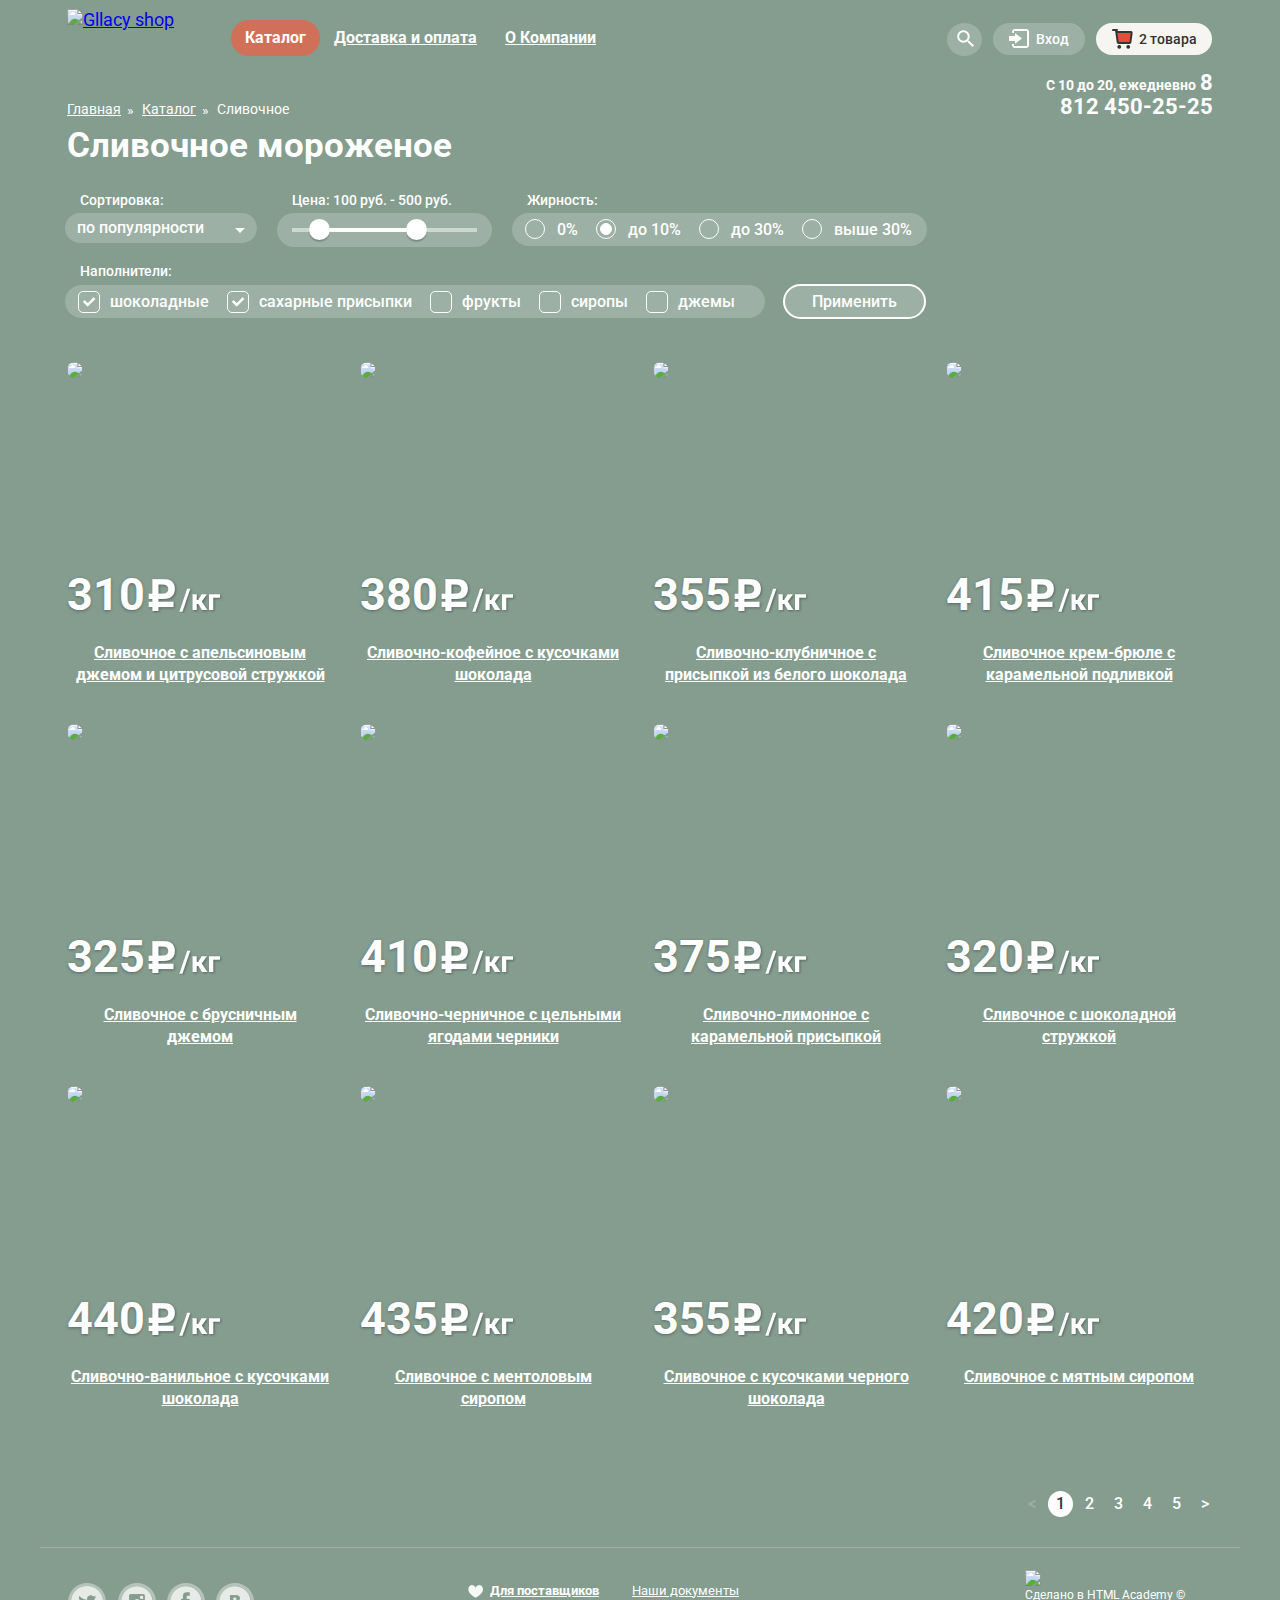
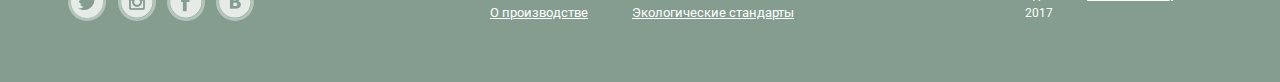
==== commit d03c9a9c: "прогрессивное улучшение" ====
--- a/catalog.html
+++ b/catalog.html
@@ -5,7 +5,7 @@
     <title>HTML Academy: Глейси</title>
     <link rel="stylesheet" href="https://fonts.googleapis.com/css?family=Roboto:400,500,700&amp;subset=cyrillic" type="text/css">
     <link rel="stylesheet" href="css/normalize.css">
-    <link rel="stylesheet" href="css/style.css">
+    <link rel="stylesheet" href="css/style.min.css">
   </head>
   <body>
     <header class="main-header">
--- a/css/style.min.css
+++ b/css/style.min.css
@@ -0,0 +1 @@
+.site-wrapper,body{background-color:#849d8f}body{min-height:1650px;margin:0;padding:0;font-weight:400;font-size:18px;line-height:1.2;font-family:"Roboto","Arial",sans-serif;color:#fff;min-width:1200px}.clearfix::after{content:"";display:table;clear:both}.container{width:1200px;margin:0 auto}body>input[type=radio]{display:none}.site-wrapper{min-width:940px;background-image:url("../img/slider-1(1045x881).png");background-repeat:no-repeat;background-position:top center;transition:background-image .5s ease,background-color .5s ease}.site-wrapper::after,.site-wrapper::before{content:"";visibility:hidden}.site-wrapper::before{background-image:url("../img/slider-2(1065x859).png")}.site-wrapper::after{background-image:url("../img/slider-3(1079x854).png")}.content-wrapper{width:1200px;margin:0 auto;padding:0 20px}.slider{position:relative;padding-top:275px;text-align:center;color:#fff}.slide{display:none}.slide-title{width:700px;margin:0 auto 30px;font-weight:700;font-size:60px;line-height:1}.slide-btn{display:inline-block;padding:12px 45px;font-weight:700;font-size:32px;line-height:44px;vertical-align:top;color:#fff;text-decoration:none;text-shadow:0 2px 5px rgba(160,32,11,.76);background:#f26843;background:-moz-linear-gradient(top,#f26843 0%,#e74a35 100%);background:-webkit-linear-gradient(top,#f26843 0%,#e74a35 100%);background:linear-gradient(to bottom,#f26843 0%,#e74a35 100%);border-radius:100px;box-shadow:0 2px 2px rgba(172,16,0,.64)}.slide-btn:hover{background:-moz-linear-gradient(top,#f58669 0%,#ec6f5e 100%);background:-webkit-linear-gradient(top,#f58669 0%,#ec6f5e 100%);background:linear-gradient(to bottom,#f58669 0%,#ec6f5e 100%);box-shadow:0 2px 2px #ac1000}.slide-btn:active{background:-moz-linear-gradient(top,#d84732 0%,#e1613e 100%);background:-webkit-linear-gradient(top,#d84732 0%,#e1613e 100%);background:linear-gradient(to bottom,#d84732 0%,#e1613e 100%);box-shadow:inset 0 2px 2px #ac1000}.slider-controls{position:absolute;bottom:23px;left:28px;z-index:20;font-size:0}.slider-controls label{display:inline-block;width:17px;height:17px;margin-right:8px;vertical-align:top;background-color:transparent;border:2px solid #fff;border-radius:50%;cursor:pointer}label[for=btn-1]:hover,label[for=btn-2]:hover,label[for=btn-3]:hover{background-color:rgba(248,247,244,.4);border:2px solid #fff}.btn-1:checked~.site-wrapper .slide1,.btn-2:checked~.site-wrapper .slide2,.btn-3:checked~.site-wrapper .slide3{display:block}.btn-1:checked~.site-wrapper{background-color:#849d8f;background-image:url("../img/slider-1(1045x881).png")}.btn-2:checked~.site-wrapper{background-color:#8996a6;background-image:url("../img/slider-2(1065x859).png")}.btn-3:checked~.site-wrapper{background-color:#9d8b84;background-image:url("../img/slider-3(1079x854).png")}.btn-1:checked~.site-wrapper label[for=btn-1],.btn-2:checked~.site-wrapper label[for=btn-2],.btn-3:checked~.site-wrapper label[for=btn-3]{background-color:#fff}.main-header{color:#fff}.logo{float:left;width:154px;height:64px;margin-left:27px;padding-top:9px}.navigation{float:left;width:382px;margin-left:10px;padding-top:20px}.main-menu,.pages ul{margin:0;padding:0;font-size:0;list-style:none}.main-menu>li,.sub-menu li{font-family:"Roboto","Arial",sans-serif}.main-menu>li{position:relative;display:inline-block;vertical-align:top;font-weight:700;font-size:16px;line-height:18px}.main-menu>li>a{display:block;padding:9px 14px;color:#fff}.main-menu>li>a:active,.main-menu>li>a:hover{color:#323232;border-radius:20px;text-decoration:none}.main-menu>li>a:hover{background-color:#f7f6f3}.main-menu>li>a:active{background-color:rgba(248,247,244,.988);box-shadow:inset 0 3px 7px 0 rgba(0,0,0,.35)}.main-menu>.active>a{background-color:#d07058;border-radius:20px;text-decoration:none}.main-menu .sub-menu{position:absolute;top:36px;left:-6px;z-index:10;display:none;margin:0;padding:0;color:#323232;list-style:none;background-color:#fff;border-radius:5px;box-shadow:0 20px 20px 0 rgba(0,0,0,.4)}.main-menu>li:hover .sub-menu,.sub-menu a{display:block}.sub-menu li{font-weight:400;font-size:14px;line-height:16px}.sub-menu a{width:102px;padding:8px 20px;color:#323232;text-decoration:none}.sub-menu a:hover{background-color:#fbded8}.sub-menu a:active{background-color:#f6b5a5}.sub-menu .active,.sub-menu .active:hover{color:#fff;background-color:#d07058}.sub-menu .news{padding:12px 20px}.sub-menu .news::after{content:"";position:absolute;top:39px;right:9px;width:90%;height:1px;background-color:#d3d3d3}.user{position:relative;float:right;width:273px;margin-right:27px;padding-top:23px}.basket-form,.login-form,.search-form{position:relative;display:inline-block;font-size:0;vertical-align:top}.basket-form:hover .basket-field,.login-form:hover .login-field,.search-form:hover .search-field{display:block}.search-field{position:absolute;top:30px;z-index:30;display:none;color:#323232;background-color:#f8f7f4;border-radius:6px;box-shadow:0 20px 20px 0 rgba(0,0,0,.4)}.login-field{left:-174px}.basket-field,.login-field{position:absolute;top:30px;z-index:30;display:none;color:#323232;background-color:#f8f7f4;border-radius:6px;box-shadow:0 20px 20px 0 rgba(0,0,0,.4)}.search-field{left:-296px}.basket-field{left:-415px}.basket-table{position:relative;width:510px;height:112px;margin:20px 15px;font-weight:400;font-size:13px;line-height:16px;font-family:"Roboto","Arial",sans-serif;color:#323232;border-bottom:1px solid #d3d3d3}.basket-table td{padding:10px 12px}.basket-table .td-price{opacity:.5}.basket-table .td-1,.basket-table .td-2{width:220px;padding-left:70px}.basket-table .td-1::after,.basket-table .td-1::before{content:"";position:absolute;top:20px;left:0;width:14px;height:1px;background-color:#323232;border-radius:1px}.basket-table .td-1::before{transform:rotate(45deg)}.basket-table .td-1::after{transform:rotate(-45deg)}.basket-table .td-2::after,.basket-table .td-2::before{content:"";position:absolute;top:70px;left:0;width:14px;height:1px;background-color:#323232;border-radius:1px}.basket-table .td-2::before{transform:rotate(45deg)}.basket-table .td-2::after{transform:rotate(-45deg)}.basket-table .td-image-1::before,.basket-table .td-image-2::before{content:"";position:absolute;left:25px;width:33px;height:33px;background-size:contain;border-radius:50%}.basket-table .td-image-1::before{background:url("../img/hit-1(267x267).jpg") no-repeat;top:5px}.basket-table .td-image-2::before{top:60px;background:url("../img/hit-3(267x267).jpg") no-repeat}.basket-btn,.total{float:right;margin-right:15px}.total{display:block;font-weight:700;font-size:15px;line-height:18px;font-family:"Roboto","Arial",sans-serif;color:#323232;margin-bottom:13px}.basket-btn{clear:right;margin-bottom:20px}.search-text{margin:20px 16px}.login-email,.login-password,.search-text{padding:10px 15px;font-weight:700;font-size:14px;line-height:24px;font-family:"Roboto","Arial",sans-serif;color:#323232;background-color:#fff;opacity:.52;border-style:solid;border-width:1px;border-color:#b2b2b2;border-radius:5px}.login-password{margin:20px 16px}.search-text{width:276px}.login-email,.login-password{width:210px}.login-email{margin:20px 16px 0}.login-email::-webkit-input-placeholder,.login-password::-webkit-input-placeholder,.search-text::-webkit-input-placeholder{font-weight:400;font-size:14px;line-height:24px;font-family:"Roboto","Arial",sans-serif;color:#999}.login-email::-moz-placeholder,.login-password::-moz-placeholder,.search-text::-moz-placeholder{font-weight:400;font-size:14px;line-height:24px;font-family:"Roboto","Arial",sans-serif;color:#999}.login-email:-ms-input-placeholder,.login-password:-ms-input-placeholder,.search-text:-ms-input-placeholder{font-weight:400;font-size:14px;line-height:24px;font-family:"Roboto","Arial",sans-serif;color:#999}.login-email::placeholder,.login-password::placeholder,.search-text::placeholder{font-weight:400;font-size:14px;line-height:24px;font-family:"Roboto","Arial",sans-serif;color:#999}.search-text:hover{margin:19px 15px}.login-email:hover,.login-password:hover,.search-text:hover{border-style:solid;border-width:2px;border-color:#9a9a9a;border-radius:5px;background-color:#fff;opacity:.52}.login-password:hover{margin:19px 15px}.login-email:hover{margin:19px 15px -1px}.login-email:focus::-webkit-input-placeholder,.login-password:focus::-webkit-input-placeholder,.newsletter input:focus::-webkit-input-placeholder,.search-text:focus::-webkit-input-placeholder{color:transparent}.login-email:focus::-moz-placeholder,.login-password:focus::-moz-placeholder,.newsletter input:focus::-moz-placeholder,.search-text:focus::-moz-placeholder{color:transparent}.login-email:focus:-ms-input-placeholder,.login-password:focus:-ms-input-placeholder,.newsletter input:focus:-ms-input-placeholder,.search-text:focus:-ms-input-placeholder{color:transparent}.login-email:focus::placeholder,.login-password:focus::placeholder,.newsletter input:focus::placeholder,.search-text:focus::placeholder{color:transparent}.login-btn{float:left;width:100px;margin-left:16px;margin-bottom:20px}.login-links{float:right;width:125px;margin-right:16px;margin-bottom:20px}.basket,.login,.login-links a,.search{font-family:"Roboto","Arial",sans-serif}.login-links a{font-size:13px;font-weight:400;line-height:24px;color:#323232}.login-links a:active,.login-links a:hover{color:#e84d37}.basket,.login,.search{position:relative;display:inline-block;margin-left:7px;padding:8px 9px;font-weight:500;line-height:16px;vertical-align:top;color:#fff;background-color:rgba(255,255,255,.2);text-decoration:none}.basket,.login{font-size:14px;border-radius:20px}.search{width:17px;height:17px;font-size:0;border-radius:50%}.basket,.login{width:40px;padding-left:43px}.basket{width:64px}.basket-full{color:#323232;background-color:#f8f7f4;opacity:.988}.login:hover,.search:hover{color:#323232;background-color:#fff}.search::before{content:"";position:absolute;top:7px;left:10px;width:17px;height:17px;background:url(../img/sprite.png) no-repeat;background-position:-10px -1106px}.login::before,.search:hover::before{background:url(../img/sprite.png) no-repeat;background-position:-10px -1069px}.login::before{content:"";position:absolute;top:6px;left:16px;width:21px;height:19px;background-position:-10px -275px}.basket-full::before,.basket::before,.login:hover::before{background:url(../img/sprite.png) no-repeat;background-position:-10px -236px}.basket-full::before,.basket::before{content:"";position:absolute;top:6px;left:16px;width:21px;height:20px;background-position:-10px -47px}.basket-full::before{background-position:-10px -1029px}.info{float:right;width:167px;margin-top:15px;padding:0;text-align:right}.phone-number,.promotion b,.promotion p,.working-ours{font-weight:700;font-size:14px;line-height:16px;font-family:"Roboto","Arial",sans-serif}.phone-number,.promotion b,.promotion p{font-size:22px;line-height:24px}.promotion{margin:40px 27px}.promotion b,.promotion p{font-size:35px;line-height:41px}.promotion p{margin:15px 27px 0 19px;font-size:18px;line-height:22px}.chocolate,.jam{position:relative;width:560px;min-height:229px;color:#fff;border-radius:15px}.jam{background:#7c3846 url("../img/jam(560x229).jpg");float:left}.chocolate{float:right;background:#4d3428 url(../img/choco.jpg)}.btn-chocolate,.btn-jam{position:absolute;bottom:23px;right:21px}.btn{display:inline-block;padding:10px 22px 12px;font-weight:700;font-size:18px;line-height:24px;font-family:"Roboto","Arial",sans-serif;vertical-align:top;text-align:center;color:#fff;background:#f26843;background:linear-gradient(to bottom,#f26843 0%,#e74a35 100%);border:0;border-radius:100px;box-shadow:0 2px 2px rgba(172,16,0,.64);text-shadow:0 2px 5px rgba(160,32,11,.76);text-decoration:none;cursor:pointer}.btn:hover{background:linear-gradient(to bottom,#f58669 0%,#ec6f5e 100%);box-shadow:0 2px 2px #ac1000}.btn:active{background:linear-gradient(to bottom,#d84732 0%,#e1613e 100%);box-shadow:inset 0 2px 2px #ac1000}.bestseller{margin:0 27px 40px}.bestseller-item{position:relative;float:left;width:267px;height:322px;margin-right:26px}.bestseller-item:last-child,.fat-list li:last-child,.fillers-list li:last-child{margin-right:0}.catalog{margin:0 27px 43px;font-size:0}.catalog-item{position:relative;display:inline-block;width:267px;height:362px;margin-right:26px;vertical-align:top}.catalog-item:nth-child(4n){margin-right:0}.bestseller-item img,.catalog-item img{width:267px;height:267px;border-radius:50%}.blog p,.title-2 a{font-size:16px;line-height:22px}.bestseller-item span,.catalog-item span,.title-2 a{position:absolute;font-weight:700;font-family:"Roboto","Arial",sans-serif;color:#fff}.title-2 a{display:inline-block;width:260px;vertical-align:top;text-align:center;top:280px;left:3px}.bestseller-item::after{content:"";position:absolute;top:0;left:0;width:61px;height:61px;background:url("../img/hit(61x61).png") no-repeat}.bestseller-item span,.catalog-item span{top:210px;left:0;font-size:45px;line-height:45px;text-shadow:0 1px 3px rgba(49,50,53,.5)}.bestseller-item span:after,.catalog-item span:after{content:"";position:absolute;top:6px;left:80px;width:76px;height:35px;background:url(../img/sprite.png) no-repeat;background-position:-10px -974px}.item-btn{position:absolute;display:none}.bestseller-item:hover::before,.catalog-item:hover::before{content:"";position:absolute;top:-13px;left:-13px;z-index:2;width:293px;height:405px;background-color:#f8f7f4;border-radius:5px;box-shadow:0 20px 20px 0 rgba(0,0,0,.4);opacity:.302}.bestseller-item:hover .item-btn,.catalog-item:hover .item-btn{position:absolute;top:330px;left:30px;z-index:2;display:block}.bestseller-item:hover a,.catalog-item:hover a{text-decoration:none}.description{min-height:306px;margin:0 27px 40px;padding-left:20px;background:#ddd1b7 url("../img/waffle(100x100).jpg");border-radius:15px}.determination,.paragraph{margin:0;padding:24px 0 0;font-weight:500;font-size:24px;line-height:30px;font-family:"Roboto","Arial",sans-serif;color:#323232}.paragraph{position:relative;float:left;width:484px;margin:22px 0 0;padding:0 0 0 56px;font-weight:400;font-size:16px;line-height:22px}.paragraph-2,.paragraph-4{float:right;margin-right:20px}.paragraph-1::before,.paragraph-2::before,.paragraph-3::before,.paragraph-4::before{content:"";position:absolute;top:-13px;left:0;width:49px;height:49px;background:url(../img/sprite.png) no-repeat;background-position:-10px -480px}.paragraph-2::before,.paragraph-3::before,.paragraph-4::before{width:48px;background-position:-10px -167px}.paragraph-3::before,.paragraph-4::before{width:49px;background-position:-10px -601px}.paragraph-4::before{width:48px;background-position:-10px -1143px}.content-marketing{margin:0 27px 40px}.blog,.newsletter{width:560px;min-height:220px;border-radius:15px}.blog{background:#eaedeb url("../img/strawberry(560x220).jpg") no-repeat;float:left}.blog p{margin:23px 0 0 20px;font-weight:500}.blog a,.blog p,.newsletter input,.newsletter p{font-family:"Roboto","Arial",sans-serif;color:#323232}.blog a{display:inline-block;width:288px;margin-top:4px;margin-left:20px;font-weight:700;line-height:30px;vertical-align:top;font-size:24px}.blog a:active,.blog a:hover{color:#e84d37}.newsletter{float:right;color:#323232;background:#f8f7f4 url(../img/post-background.png)}.newsletter input,.newsletter p{font-size:16px}.newsletter p{margin:33px 26px 0;font-weight:400;line-height:22px}.newsletter input{width:335px;margin-left:26px;margin-top:37px;padding:9px 15px;font-weight:700;line-height:24px;background-color:#fff;border:1px solid #b2b2b2;border-radius:5px;opacity:.52}.newsletter input::-webkit-input-placeholder{font-weight:400;font-size:16px;line-height:24px;font-family:"Roboto","Arial",sans-serif;color:#999}.newsletter input::-moz-placeholder{font-weight:400;font-size:16px;line-height:24px;font-family:"Roboto","Arial",sans-serif;color:#999}.newsletter input:-ms-input-placeholder{font-weight:400;font-size:16px;line-height:24px;font-family:"Roboto","Arial",sans-serif;color:#999}.newsletter input::placeholder{font-weight:400;font-size:16px;line-height:24px;font-family:"Roboto","Arial",sans-serif;color:#999}.newsletter input:hover{margin-left:25px;margin-top:36px;margin-right:-1px;background-color:#fff;border:2px solid #9a9a9a;border-radius:5px;opacity:.52}.newsletter .btn{width:129px;margin-top:35px;margin-left:10px;padding-left:17px;text-align:center}.address{position:relative;height:430px;background-image:url(../img/map.png)}.contacts{position:absolute;top:62px;right:27px;width:276px;height:275px;padding-top:30px;padding-left:27px;color:#323232;background-color:#f8f7f4;border-radius:15px}.breadcrumbs li,.contacts p,.filter legend{font-size:14px;font-family:"Roboto","Arial",sans-serif}.contacts b,.contacts p{margin:0;font-weight:400;line-height:20px;color:#323232}.contacts b{display:inline-block;padding:0;font-weight:700;font-size:18px;line-height:24px;font-family:"Roboto","Arial",sans-serif}.contacts-address{width:150px}.contacts-address~b{width:225px}.contacts-phone{width:170px;padding-top:20px}.contacts-phone b,.contacts-time{padding-top:3px}.contacts .btn{width:208px;margin:23px 0 0}.breadcrumbs{margin:-40px 0 0 -13px;padding:0;list-style:none}.breadcrumbs li,.filter legend{line-height:16px;color:#fff}.breadcrumbs li{position:relative;display:inline;padding-right:18px;font-weight:400}.breadcrumbs li::after{content:"»";position:absolute;top:1px;left:60px}.breadcrumbs .current::after,.fat-list input[type=radio],.fillers-list input[type=checkbox]{display:none}.breadcrumbs a,.title-1{color:#fff}.breadcrumbs a:active,.breadcrumbs a:hover{color:#ffbc9e}.title-1{margin:-12px 0 0 27px;padding:0;font-weight:700;font-size:35px;line-height:41px;font-family:"Roboto","Arial",sans-serif}.filter{height:130px;margin:26px 27px 40px 13px;font-size:0}.filter legend{margin-left:15px;font-weight:500}.filter fieldset{margin:0;padding-right:8px;border:0}.sort,.sort-list{position:relative;font-size:16px}.sort{display:inline-block;height:56px;vertical-align:bottom}.sort::after{content:"";border-style:solid;border-width:5px 5px 0;border-color:#fff transparent transparent;position:absolute;bottom:30px;right:20px;z-index:1}.sort-list{width:192px;padding:6px 12px;font-weight:500;line-height:18px;font-family:"Roboto","Arial",sans-serif;color:#fff;background-color:rgba(255,255,255,.2);border:0;border-radius:20px;-moz-appearance:none;-webkit-appearance:none;appearance:none}.sort-list::-ms-expand{display:none}.sort-list::expand{display:none}.sort-list option{color:#323232}.sort:hover .sort-list{color:#323232;background-color:#fff;cursor:pointer}.sort:hover::after{content:"";border-style:solid;border-width:5px 5px 0;border-color:#323232 transparent transparent;position:absolute;bottom:30px;right:20px;z-index:1}.price-field{display:inline-block;height:56px;font-size:16px;vertical-align:bottom}.range-controls{position:relative;width:185px;padding:15px;background-color:rgba(255,255,255,.2);border-radius:20px}.range-controls .scale{height:4px;background-color:rgba(255,255,255,.5)}.range-controls .bar{width:50%;height:4px;margin-left:14%;background-color:#fff}.range-toggle{position:absolute;top:6px;width:21px;height:21px;background-color:#fff;border-radius:50%;box-shadow:0 2px 1px 0 rgba(0,1,1,.2);cursor:pointer}.range-toggle-min{left:15%}.range-toggle-max{left:60%}.range-toggle:hover{width:23px;height:23px}.fat{display:inline-block;height:56px;font-size:16px;vertical-align:bottom}.fat-list{width:385px;margin:0;padding:7px 15px;background-color:rgba(255,255,255,.2);border-radius:20px;list-style:none}.fat-list li,.fillers-list li{display:inline-block;margin-right:16px;font-weight:500;font-size:16px;line-height:18px;font-family:"Roboto","Arial",sans-serif;color:#fff}.fat-list input[type=radio]+label,.fillers-list input[type=checkbox]+label{display:block;padding-left:30px;position:relative;cursor:pointer}.fat-list input[type=radio]:disabled+label,.fillers-list input[type=checkbox]:disabled+label{cursor:default}.fat-list input[type=radio]+label::before{content:"";position:absolute;top:-2px;left:-2px;width:18px;height:18px;border:1px solid #fff;border-radius:50%}.fat-list input[type=radio]:checked+label::after{content:"";position:absolute;top:2px;left:2px;width:10px;height:10px;background-color:#fff;border:1px solid #fff;border-radius:50%}.fat-list input[type=radio]+label:hover::before{width:16px;height:16px;border:2px solid #fff}.fat-list input[type=radio]:checked+label:hover::after{width:8px;height:8px;border:2px solid #fff}.fat-list input[type=radio]:disabled+label::before{opacity:.4}.fat-list input[type=radio]:disabled+label:hover::before{width:18px;height:18px;border:1px solid #fff}.fillers{display:inline-block;width:702px;height:56px;font-size:16px;vertical-align:bottom}.fillers-list{width:670px;margin:0 10px 0 0;padding:7px 15px;background-color:rgba(255,255,255,.2);border-radius:20px;list-style:none}.fillers-list input[type=checkbox]+label::before{content:"";position:absolute;top:-2px;left:-2px;width:20px;height:20px;border:1px solid #fff;border-radius:5px}.fillers-list input[type=checkbox]:checked+label::before{content:"";position:absolute;top:-2px;left:-2px;width:20px;height:20px;background:url(../img/_sprite.png) no-repeat;background-position:center;border:1px solid #fff;border-radius:5px}.fillers-list input[type=checkbox]+label:hover::before{width:18px;height:18px;border:2px solid #fff}.fillers-list input[type=checkbox]:checked+label:hover::before{width:18px;height:18px;border:2px solid #fff}.fillers-list input[type=checkbox]:disabled+label::before{opacity:.4}.fillers-list input[type=checkbox]:disabled+label:hover::before{width:20px;height:20px;border:1px solid #fff}.button{display:inline-block;width:143px;height:35px;margin-top:21px;font-weight:500;font-size:16px;line-height:18px;font-family:"Roboto","Arial",sans-serif;vertical-align:top;color:#fff;background-color:rgba(255,255,255,.2);border:2px solid #fff;border-radius:20px;cursor:pointer}.button:hover{color:#323232;background-color:#fff}.button:active{background-color:#ededed;box-shadow:inset 0 3px 7px 0 rgba(0,0,0,.35)}.pages{float:right;width:205px;margin-right:15px}.documents a,.pages li{line-height:18px;font-family:"Roboto","Arial",sans-serif}.pages li{display:inline-block;margin-right:4px;vertical-align:top;font-weight:500;font-size:16px}.pages a{display:block;padding:4px 8px;color:#fff;text-decoration:none}.pages a:hover{color:#fff;background-color:rgba(255,255,255,.2);border-radius:50%}.pages .active,.pages .active:hover{color:#323232;background:#fff;border-radius:50%}.pages .block,.pages .block:hover{background:0 0;opacity:.2}.main-footer{padding-bottom:26px;color:#fff}.social{float:left;width:267px;min-height:103px;margin-left:27px}.fb,.inst,.twit,.vk{position:relative;display:inline-block;margin-top:35px;font-size:0;vertical-align:top}.fb::before,.inst::before,.twit::before,.vk::before{content:"";position:absolute;top:0;left:1px;width:32px;height:32px;background:url(../img/sprite.png) no-repeat;background-position:-10px -1212px;border:3px solid rgba(255,255,255,.5);border-radius:50%;opacity:.8}.fb::before,.inst::before,.vk::before{left:47px;background-position:-10px -549px}.fb::before,.vk::before{left:92px;background-position:-10px -314px}.vk::before{left:137px;background-position:-10px -1264px}.fb:hover::before,.inst:hover::before,.twit:hover::before,.vk:hover::before{border:3px solid rgba(255,255,255,.7);opacity:1}.fb:active::before,.inst:active::before,.twit:active::before,.vk:active::before{border:3px solid rgba(255,255,255,.7);box-shadow:inset 0 3px 7px 0 rgba(0,0,0,.35);opacity:1}.documents{float:left;width:400px;min-height:103px;margin:0 26px;padding-left:130px}.column-1{float:left;margin:30px 22px 0 0}.column-2{float:left;width:165px}.column-1{width:120px}.column-2{margin:30px 0 0}.documents a{font-weight:400;font-size:13px;color:#fff}.copyright a:active,.copyright a:hover,.documents a:active,.documents a:hover{color:#ffbc9e}.documents .file-1{position:relative;font-weight:700}.documents .file-1::before{content:"";position:absolute;top:2px;left:-22px;width:15px;height:13px;background:url(../img/sprite.png) no-repeat;background-position:-10px -366px}.copyright{float:right;width:190px;min-height:103px;margin-top:5px;margin-right:25px}.copyright a{font-size:0}.copyright p,.copyright p>a{margin:0;font-weight:400;font-size:12px;line-height:18px;color:#fff}.copyright img{margin-top:14px}.catalog-footer{margin-top:30px;border-top:1px solid rgba(255,255,255,.2)}.modal-content{position:fixed;top:50%;left:50%;z-index:20;display:none;width:428px;height:408px;margin-top:-204px;margin-left:-238px;padding:17px 25px;color:#323232;background-color:#f8f7f4;border-radius:10px}.modal-content-close{position:absolute;top:11px;right:13px;width:22px;height:22px;font-size:0;background-color:transparent;border:0;cursor:pointer}.modal-content-close::after,.modal-content-close::before{content:"";position:absolute;top:11px;left:0;width:22px;height:2px;background-color:#323232;border-radius:1px}.modal-content-close::before{transform:rotate(45deg)}.modal-content-close::after{transform:rotate(-45deg)}.copyright p,.copyright p>a,.modal-content label,.modal-content p{font-family:"Roboto","Arial",sans-serif}.modal-content p{margin:0;font-weight:500;font-size:24px;line-height:28px}.modal-content label{display:none;margin-bottom:-20px;padding:4px 13px 3px;font-weight:400;font-size:11px;line-height:13px;color:#5b9ddf}.feedback-form .icon-email,.feedback-form .icon-name{width:252px;margin:20px 0 0}.feedback-form .icon-email,.feedback-form .icon-name,.feedback-form .icon-text{position:relative;padding-top:10px;padding-bottom:8px;padding-left:13px;font-weight:700;font-size:16px;line-height:24px;font-family:"Roboto","Arial",sans-serif;color:#323232;background-color:#fff;border:1px solid #d3d3d3;border-radius:5px}.feedback-form .icon-email::-webkit-input-placeholder,.feedback-form .icon-name::-webkit-input-placeholder,.feedback-form .icon-text::-webkit-input-placeholder{font-weight:400;font-size:16px;line-height:24px;font-family:"Roboto","Arial",sans-serif;color:#999}.feedback-form .icon-email::-moz-placeholder,.feedback-form .icon-name::-moz-placeholder,.feedback-form .icon-text::-moz-placeholder{font-weight:400;font-size:16px;line-height:24px;font-family:"Roboto","Arial",sans-serif;color:#999}.feedback-form .icon-email:-ms-input-placeholder,.feedback-form .icon-name:-ms-input-placeholder,.feedback-form .icon-text:-ms-input-placeholder{font-weight:400;font-size:16px;line-height:24px;font-family:"Roboto","Arial",sans-serif;color:#999}.feedback-form .icon-email::placeholder,.feedback-form .icon-name::placeholder,.feedback-form .icon-text::placeholder{font-weight:400;font-size:16px;line-height:24px;font-family:"Roboto","Arial",sans-serif;color:#999}.feedback-form .icon-text{width:412px;height:133px;margin:20px 0}.icon-email:hover,.icon-name:hover,.icon-text:hover{box-shadow:0 0 1px 1px #d3d3d3}.icon-email:focus,.icon-name:focus,.icon-text:focus{box-shadow:0 0 1px 1px #2e88e4}.icon-email:focus::-webkit-input-placeholder,.icon-name:focus::-webkit-input-placeholder,.icon-text:focus::-webkit-input-placeholder{color:transparent}.icon-email:focus::-moz-placeholder,.icon-name:focus::-moz-placeholder,.icon-text:focus::-moz-placeholder{color:transparent}.icon-email:focus:-ms-input-placeholder,.icon-name:focus:-ms-input-placeholder,.icon-text:focus:-ms-input-placeholder{color:transparent}.icon-email:focus::placeholder,.icon-name:focus::placeholder,.icon-text:focus::placeholder{color:transparent}.feedback-form .btn{float:right;width:138px}.modal-overlay{position:fixed;top:0;left:0;z-index:10;display:none;width:100%;height:100%;background:rgba(0,0,0,.5)}@keyframes bounce{0%{transform:translateY(-2000px)}70%{transform:translateY(30px)}90%{transform:translateY(-10px)}to{transform:translateY(0)}}@keyframes shake{0%,to{transform:translateX(0)}10%,30%,50%,70%,90%{transform:translateX(-10px)}20%,40%,60%,80%{transform:translateX(10px)}}.modal-content-show,.modal-error{animation-name:shake;animation-duration:.6s}.modal-content-show{display:block;animation-name:bounce}
